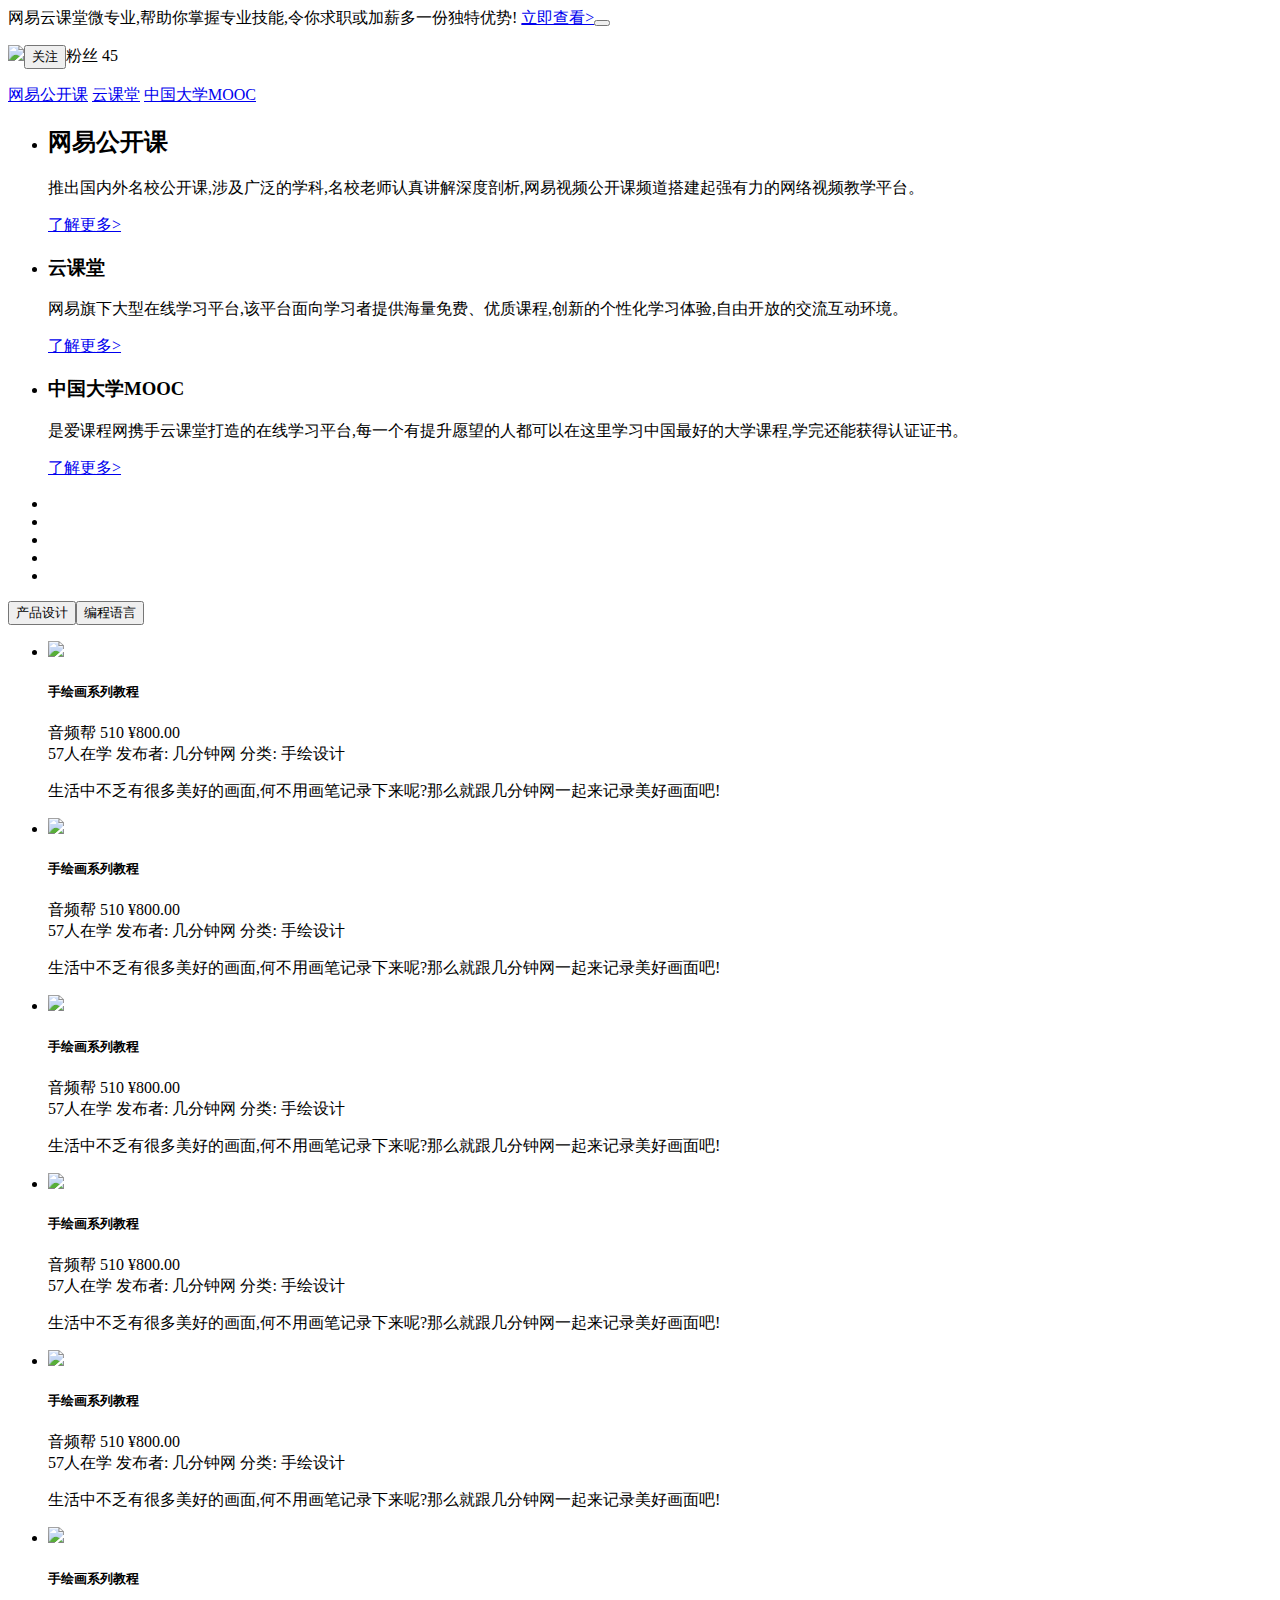
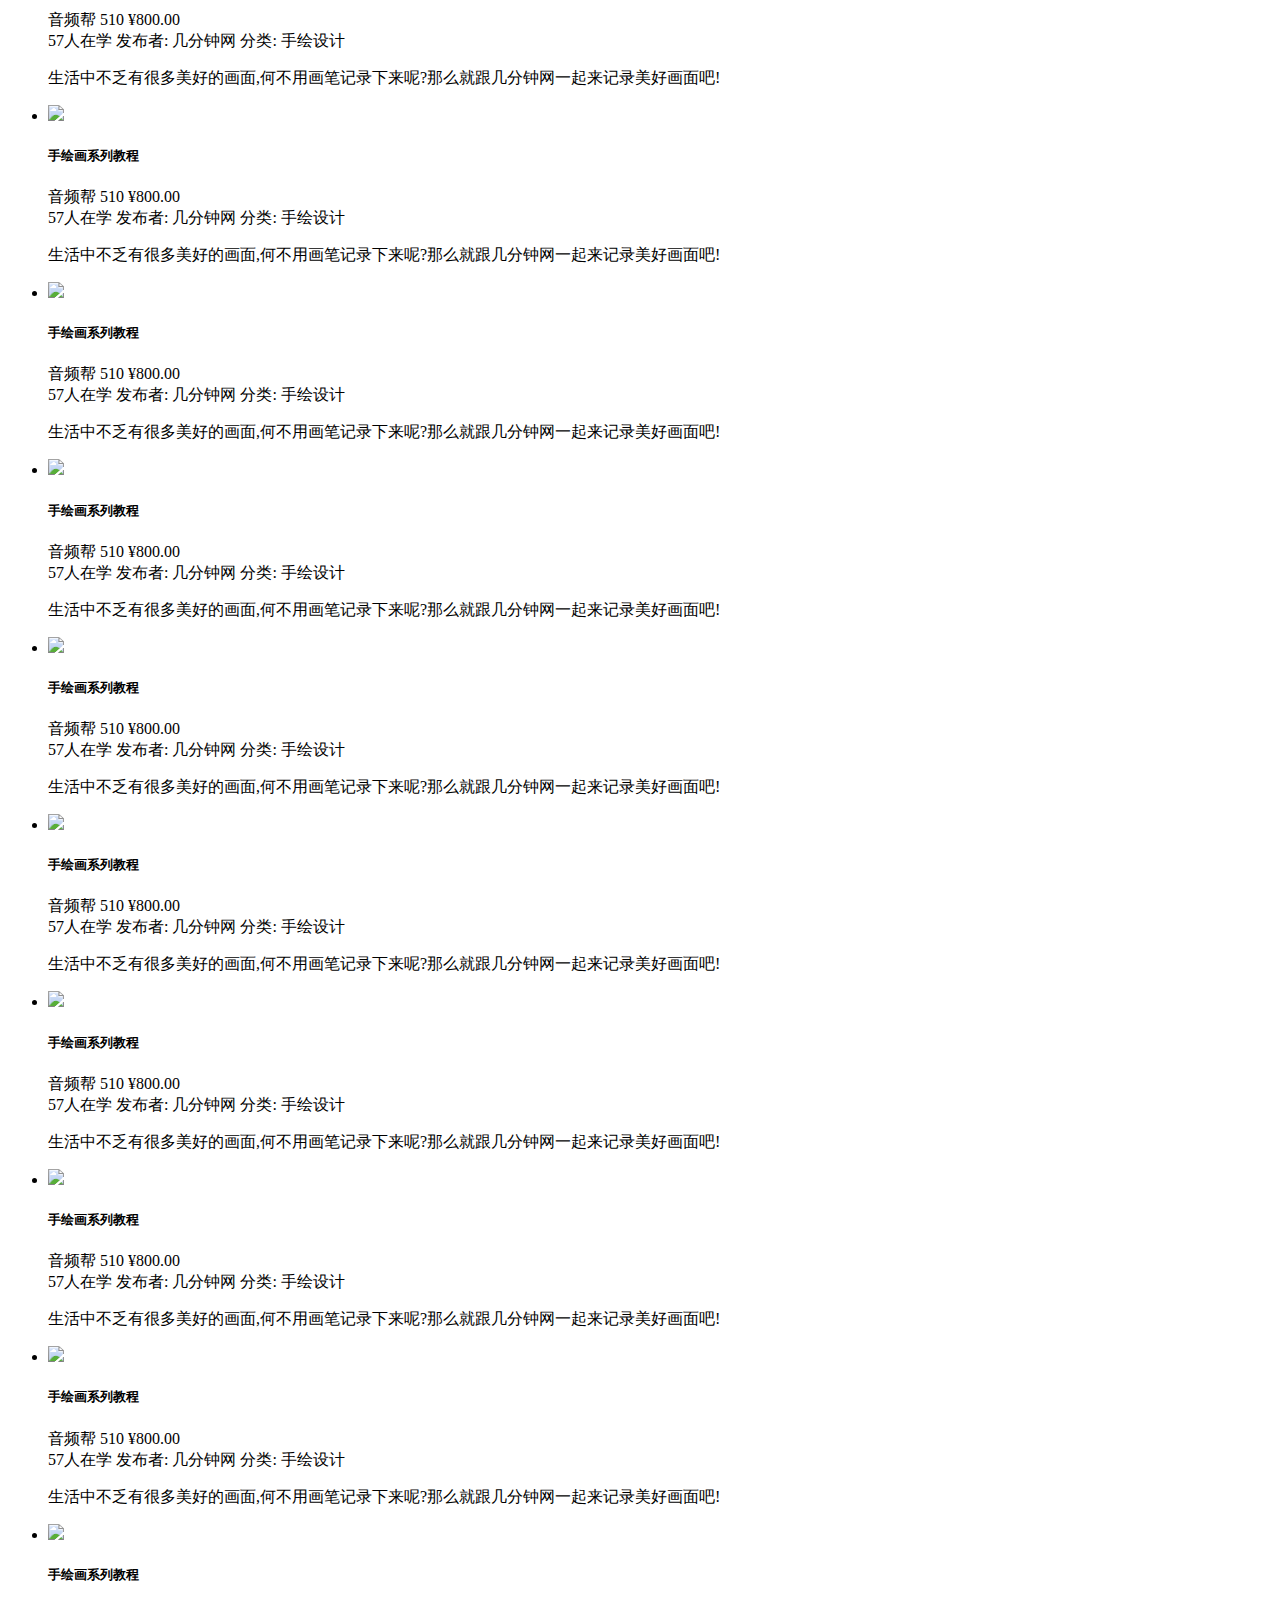
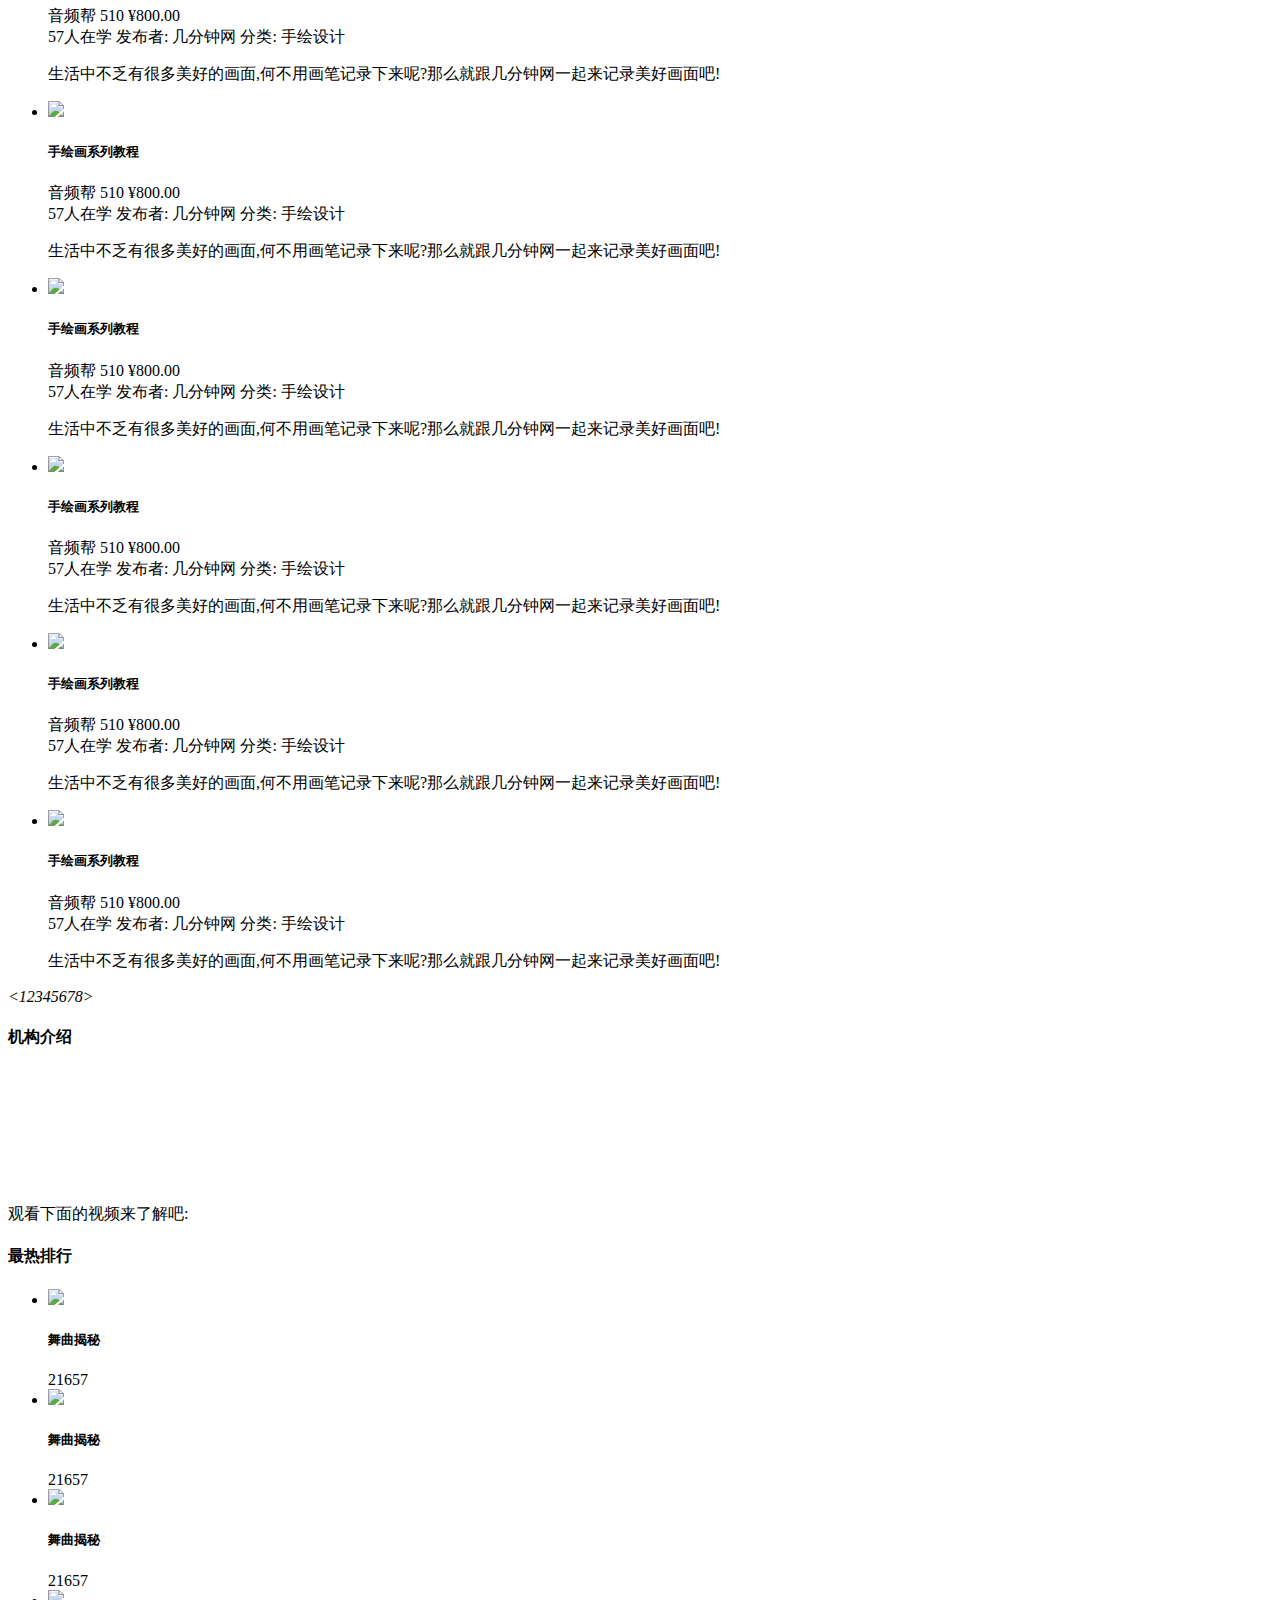
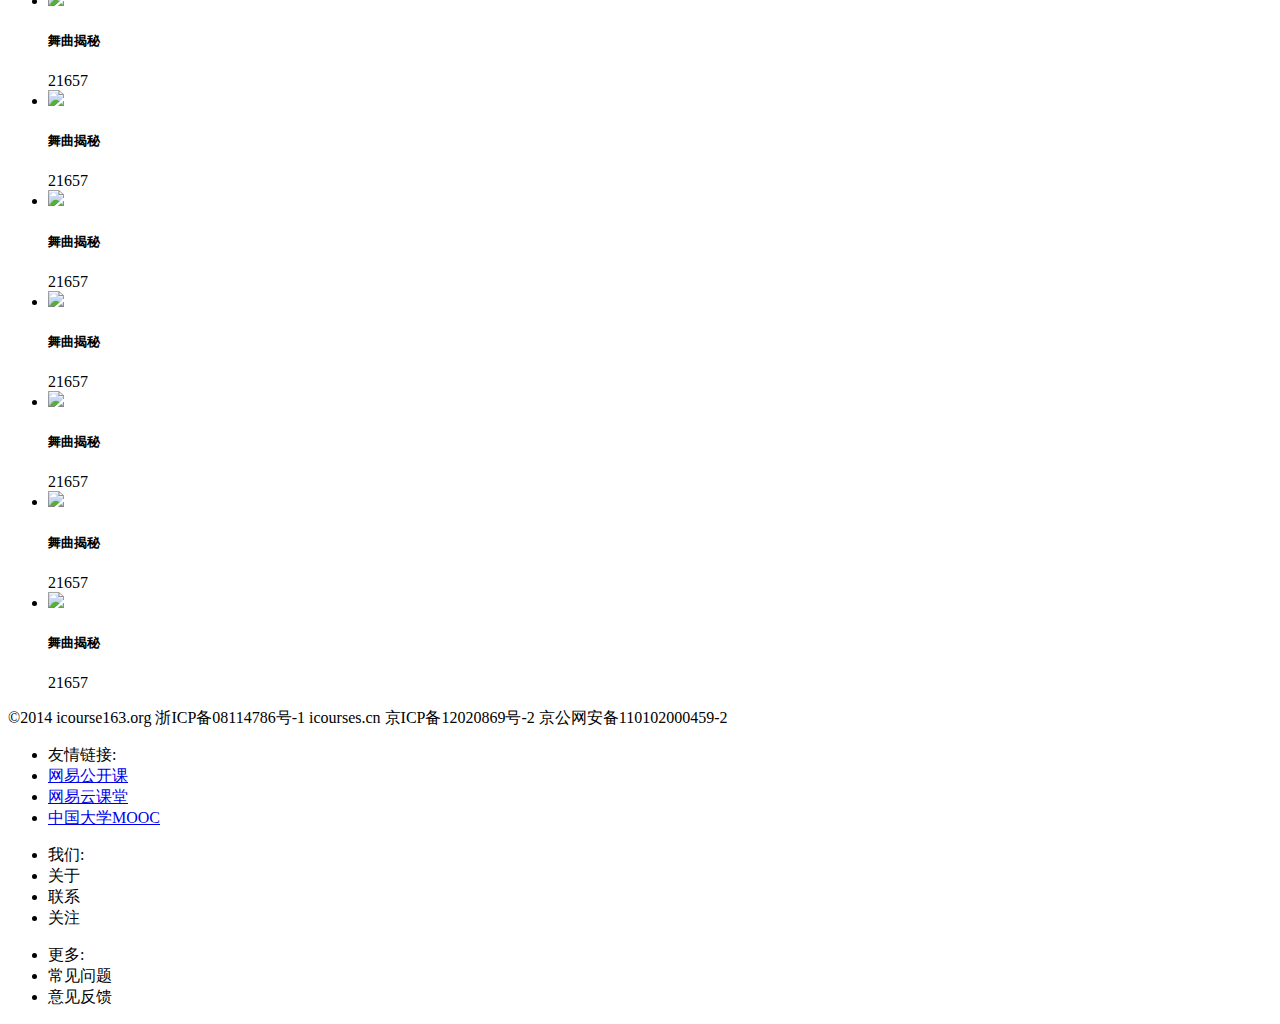
==== web/index.html @ dfd4136a "pscutPicture" ====
<!DOCTYPE html>
<html lang="en">
<head>
	<meta charset="UTF-8">
	<title>EDU 网易教育产品</title>
</head>
<body>
	<!-- 顶部通知栏 -->
	<div>网易云课堂微专业,帮助你掌握专业技能,令你求职或加薪多一份独特优势!&nbsp;<a href="http://study.163.com/smartSpec/intro.htm#/smartSpecIntro">立即查看&gt;</a><button></button></div>
	<!-- 顶部通知栏 -->

	<!-- 导航区 -->
	<div>
		<p><img src="#"><button>关注</button><span>粉丝 45</span></p>
		<p>
			<a href="http://open.163.com/">网易公开课</a>
			<a href="http://study.163.com/">云课堂</a>
			<a href="http://www.icourse163.org/">中国大学MOOC</a>
			<a></a>
		</p>
	</div>
	<!-- 导航区 -->

	<!-- 主内容区 -->
	<main>
	<!-- 固定的内容 -->
		<div>
		<!-- 轮播图 -->
			<div></div>
		<!-- 轮播图 -->

		<!-- 产品介绍 -->
			<ul>
				<li>
					<h2>网易公开课</h2>
					<p>推出国内外名校公开课,涉及广泛的学科,名校老师认真讲解深度剖析,网易视频公开课频道搭建起强有力的网络视频教学平台。</p>
					<a href="http://open.163.com/">了解更多&gt;</a>
				</li>
				<li>
					<h3>云课堂</h3>
					<p>网易旗下大型在线学习平台,该平台面向学习者提供海量免费、优质课程,创新的个性化学习体验,自由开放的交流互动环境。</p>
					<a href="http://study.163.com/">了解更多&gt;</a>
				</li>
				<li>
					<h3>中国大学MOOC</h3>
					<p>是爱课程网携手云课堂打造的在线学习平台,每一个有提升愿望的人都可以在这里学习中国最好的大学课程,学完还能获得认证证书。</p>
					<a href="http://www.icourse163.org/">了解更多&gt;</a>
				</li>
			</ul>
		<!-- 产品介绍 -->

		<!-- 工作环境 -->
			<ul>
				<li><img src=""></li>
				<li><img src=""></li>
				<li><img src=""></li>
				<li><img src=""></li>
				<li><img src=""></li>
			</ul>
		<!-- 工作环境 -->
		</div>
		<!-- 固定的内容 -->

		<!-- 变化的内容 -->
		<div>
			<div>
				<!-- tab按钮 -->
				<div><button>产品设计</button><button>编程语言</button></div>
				<!-- tab按钮 -->

				<!-- 课程列表 -->
				<ul>
					<li>
						<img src="#">
						<h5>手绘画系列教程</h5>
						<div>
							<span>音频帮</span>
							<span>510</span>
							<span>¥800.00</span>
						</div>
						<div>
							<span>57人在学</span>
							<span>发布者: 几分钟网</span>
							<span>分类: 手绘设计</span>
						</div>
						<p>生活中不乏有很多美好的画面,何不用画笔记录下来呢?那么就跟几分钟网一起来记录美好画面吧!</p>
					</li>
					<li>
						<img src="#">
						<h5>手绘画系列教程</h5>
						<div>
							<span>音频帮</span>
							<span>510</span>
							<span>¥800.00</span>
						</div>
						<div>
							<span>57人在学</span>
							<span>发布者: 几分钟网</span>
							<span>分类: 手绘设计</span>
						</div>
						<p>生活中不乏有很多美好的画面,何不用画笔记录下来呢?那么就跟几分钟网一起来记录美好画面吧!</p>
					</li>
					<li>
						<img src="#">
						<h5>手绘画系列教程</h5>
						<div>
							<span>音频帮</span>
							<span>510</span>
							<span>¥800.00</span>
						</div>
						<div>
							<span>57人在学</span>
							<span>发布者: 几分钟网</span>
							<span>分类: 手绘设计</span>
						</div>
						<p>生活中不乏有很多美好的画面,何不用画笔记录下来呢?那么就跟几分钟网一起来记录美好画面吧!</p>
					</li>
					<li>
						<img src="#">
						<h5>手绘画系列教程</h5>
						<div>
							<span>音频帮</span>
							<span>510</span>
							<span>¥800.00</span>
						</div>
						<div>
							<span>57人在学</span>
							<span>发布者: 几分钟网</span>
							<span>分类: 手绘设计</span>
						</div>
						<p>生活中不乏有很多美好的画面,何不用画笔记录下来呢?那么就跟几分钟网一起来记录美好画面吧!</p>
					</li>
					<li>
						<img src="#">
						<h5>手绘画系列教程</h5>
						<div>
							<span>音频帮</span>
							<span>510</span>
							<span>¥800.00</span>
						</div>
						<div>
							<span>57人在学</span>
							<span>发布者: 几分钟网</span>
							<span>分类: 手绘设计</span>
						</div>
						<p>生活中不乏有很多美好的画面,何不用画笔记录下来呢?那么就跟几分钟网一起来记录美好画面吧!</p>
					</li>
					<li>
						<img src="#">
						<h5>手绘画系列教程</h5>
						<div>
							<span>音频帮</span>
							<span>510</span>
							<span>¥800.00</span>
						</div>
						<div>
							<span>57人在学</span>
							<span>发布者: 几分钟网</span>
							<span>分类: 手绘设计</span>
						</div>
						<p>生活中不乏有很多美好的画面,何不用画笔记录下来呢?那么就跟几分钟网一起来记录美好画面吧!</p>
					</li>
					<li>
						<img src="#">
						<h5>手绘画系列教程</h5>
						<div>
							<span>音频帮</span>
							<span>510</span>
							<span>¥800.00</span>
						</div>
						<div>
							<span>57人在学</span>
							<span>发布者: 几分钟网</span>
							<span>分类: 手绘设计</span>
						</div>
						<p>生活中不乏有很多美好的画面,何不用画笔记录下来呢?那么就跟几分钟网一起来记录美好画面吧!</p>
					</li>
					<li>
						<img src="#">
						<h5>手绘画系列教程</h5>
						<div>
							<span>音频帮</span>
							<span>510</span>
							<span>¥800.00</span>
						</div>
						<div>
							<span>57人在学</span>
							<span>发布者: 几分钟网</span>
							<span>分类: 手绘设计</span>
						</div>
						<p>生活中不乏有很多美好的画面,何不用画笔记录下来呢?那么就跟几分钟网一起来记录美好画面吧!</p>
					</li>
					<li>
						<img src="#">
						<h5>手绘画系列教程</h5>
						<div>
							<span>音频帮</span>
							<span>510</span>
							<span>¥800.00</span>
						</div>
						<div>
							<span>57人在学</span>
							<span>发布者: 几分钟网</span>
							<span>分类: 手绘设计</span>
						</div>
						<p>生活中不乏有很多美好的画面,何不用画笔记录下来呢?那么就跟几分钟网一起来记录美好画面吧!</p>
					</li>
					<li>
						<img src="#">
						<h5>手绘画系列教程</h5>
						<div>
							<span>音频帮</span>
							<span>510</span>
							<span>¥800.00</span>
						</div>
						<div>
							<span>57人在学</span>
							<span>发布者: 几分钟网</span>
							<span>分类: 手绘设计</span>
						</div>
						<p>生活中不乏有很多美好的画面,何不用画笔记录下来呢?那么就跟几分钟网一起来记录美好画面吧!</p>
					</li>
					<li>
						<img src="#">
						<h5>手绘画系列教程</h5>
						<div>
							<span>音频帮</span>
							<span>510</span>
							<span>¥800.00</span>
						</div>
						<div>
							<span>57人在学</span>
							<span>发布者: 几分钟网</span>
							<span>分类: 手绘设计</span>
						</div>
						<p>生活中不乏有很多美好的画面,何不用画笔记录下来呢?那么就跟几分钟网一起来记录美好画面吧!</p>
					</li>
					<li>
						<img src="#">
						<h5>手绘画系列教程</h5>
						<div>
							<span>音频帮</span>
							<span>510</span>
							<span>¥800.00</span>
						</div>
						<div>
							<span>57人在学</span>
							<span>发布者: 几分钟网</span>
							<span>分类: 手绘设计</span>
						</div>
						<p>生活中不乏有很多美好的画面,何不用画笔记录下来呢?那么就跟几分钟网一起来记录美好画面吧!</p>
					</li>
					<li>
						<img src="#">
						<h5>手绘画系列教程</h5>
						<div>
							<span>音频帮</span>
							<span>510</span>
							<span>¥800.00</span>
						</div>
						<div>
							<span>57人在学</span>
							<span>发布者: 几分钟网</span>
							<span>分类: 手绘设计</span>
						</div>
						<p>生活中不乏有很多美好的画面,何不用画笔记录下来呢?那么就跟几分钟网一起来记录美好画面吧!</p>
					</li>
					<li>
						<img src="#">
						<h5>手绘画系列教程</h5>
						<div>
							<span>音频帮</span>
							<span>510</span>
							<span>¥800.00</span>
						</div>
						<div>
							<span>57人在学</span>
							<span>发布者: 几分钟网</span>
							<span>分类: 手绘设计</span>
						</div>
						<p>生活中不乏有很多美好的画面,何不用画笔记录下来呢?那么就跟几分钟网一起来记录美好画面吧!</p>
					</li>
					<li>
						<img src="#">
						<h5>手绘画系列教程</h5>
						<div>
							<span>音频帮</span>
							<span>510</span>
							<span>¥800.00</span>
						</div>
						<div>
							<span>57人在学</span>
							<span>发布者: 几分钟网</span>
							<span>分类: 手绘设计</span>
						</div>
						<p>生活中不乏有很多美好的画面,何不用画笔记录下来呢?那么就跟几分钟网一起来记录美好画面吧!</p>
					</li>
					<li>
						<img src="#">
						<h5>手绘画系列教程</h5>
						<div>
							<span>音频帮</span>
							<span>510</span>
							<span>¥800.00</span>
						</div>
						<div>
							<span>57人在学</span>
							<span>发布者: 几分钟网</span>
							<span>分类: 手绘设计</span>
						</div>
						<p>生活中不乏有很多美好的画面,何不用画笔记录下来呢?那么就跟几分钟网一起来记录美好画面吧!</p>
					</li>
					<li>
						<img src="#">
						<h5>手绘画系列教程</h5>
						<div>
							<span>音频帮</span>
							<span>510</span>
							<span>¥800.00</span>
						</div>
						<div>
							<span>57人在学</span>
							<span>发布者: 几分钟网</span>
							<span>分类: 手绘设计</span>
						</div>
						<p>生活中不乏有很多美好的画面,何不用画笔记录下来呢?那么就跟几分钟网一起来记录美好画面吧!</p>
					</li>
					<li>
						<img src="#">
						<h5>手绘画系列教程</h5>
						<div>
							<span>音频帮</span>
							<span>510</span>
							<span>¥800.00</span>
						</div>
						<div>
							<span>57人在学</span>
							<span>发布者: 几分钟网</span>
							<span>分类: 手绘设计</span>
						</div>
						<p>生活中不乏有很多美好的画面,何不用画笔记录下来呢?那么就跟几分钟网一起来记录美好画面吧!</p>
					</li>
					<li>
						<img src="#">
						<h5>手绘画系列教程</h5>
						<div>
							<span>音频帮</span>
							<span>510</span>
							<span>¥800.00</span>
						</div>
						<div>
							<span>57人在学</span>
							<span>发布者: 几分钟网</span>
							<span>分类: 手绘设计</span>
						</div>
						<p>生活中不乏有很多美好的画面,何不用画笔记录下来呢?那么就跟几分钟网一起来记录美好画面吧!</p>
					</li>
					<li>
						<img src="#">
						<h5>手绘画系列教程</h5>
						<div>
							<span>音频帮</span>
							<span>510</span>
							<span>¥800.00</span>
						</div>
						<div>
							<span>57人在学</span>
							<span>发布者: 几分钟网</span>
							<span>分类: 手绘设计</span>
						</div>
						<p>生活中不乏有很多美好的画面,何不用画笔记录下来呢?那么就跟几分钟网一起来记录美好画面吧!</p>
					</li>
				</ul>
				<!-- 课程列表 -->

				<!-- 翻页器 -->
				<div><i>&lt;</i><i>1</i><i>2</i><i>3</i><i>4</i><i>5</i><i>6</i><i>7</i><i>8</i><i>&gt;</i></div>
				<!-- 翻页器 -->
			</div>
			<div>
			    <!-- 机构介绍 -->
				<h4>机构介绍</h4>
				<p>观看下面的视频来了解吧:<video></video></p>
				<!-- 机构介绍 -->

				<!-- 最热排行 -->
				<h4>最热排行</h4>
				<ul>
					<li>
						<img src="#">
						<div>
							<h5>舞曲揭秘</h5>
						    <span>21657</span>
						</div>
					</li>
					<li>
						<img src="#">
						<div>
							<h5>舞曲揭秘</h5>
						    <span>21657</span>
						</div>
					</li>
					<li>
						<img src="#">
						<div>
							<h5>舞曲揭秘</h5>
						    <span>21657</span>
						</div>
					</li>
					<li>
						<img src="#">
						<div>
							<h5>舞曲揭秘</h5>
						    <span>21657</span>
						</div>
					</li>
					<li>
						<img src="#">
						<div>
							<h5>舞曲揭秘</h5>
						    <span>21657</span>
						</div>
					</li>
					<li>
						<img src="#">
						<div>
							<h5>舞曲揭秘</h5>
						    <span>21657</span>
						</div>
					</li>
					<li>
						<img src="#">
						<div>
							<h5>舞曲揭秘</h5>
						    <span>21657</span>
						</div>
					</li>
					<li>
						<img src="#">
						<div>
							<h5>舞曲揭秘</h5>
						    <span>21657</span>
						</div>
					</li>
					<li>
						<img src="#">
						<div>
							<h5>舞曲揭秘</h5>
						    <span>21657</span>
						</div>
					</li>
					<li>
						<img src="#">
						<div>
							<h5>舞曲揭秘</h5>
						    <span>21657</span>
						</div>
					</li>
				</ul>
				<!-- 最热排行 -->
			</div>
		</div>
		<!-- 变化的内容 -->
	</main>
	<!-- 主内容区 -->

	<!-- 页脚 -->
	<div>
		<div>
			<span>&copy;2014 icourse163.org 浙ICP备08114786号-1</span>
			<span>icourses.cn 京ICP备12020869号-2 京公网安备110102000459-2</span>
		</div>
		<ul>
			<li>友情链接:</li>
			<li><a href="http://open.163.com/">网易公开课</a></li>
			<li><a href="http://study.163.com/">网易云课堂</a></li>
			<li><a href="http://www.icourse163.org">中国大学MOOC</a></li>
		</ul>
		<ul>
			<li>我们:</li>
			<li>关于</li>
			<li>联系</li>
			<li>关注</li>
		</ul>
		<ul>
			<li>更多:</li>
			<li>常见问题</li>
			<li>意见反馈</li>
		</ul>
	</div>
	<!-- 页脚 -->
</body>
</html>
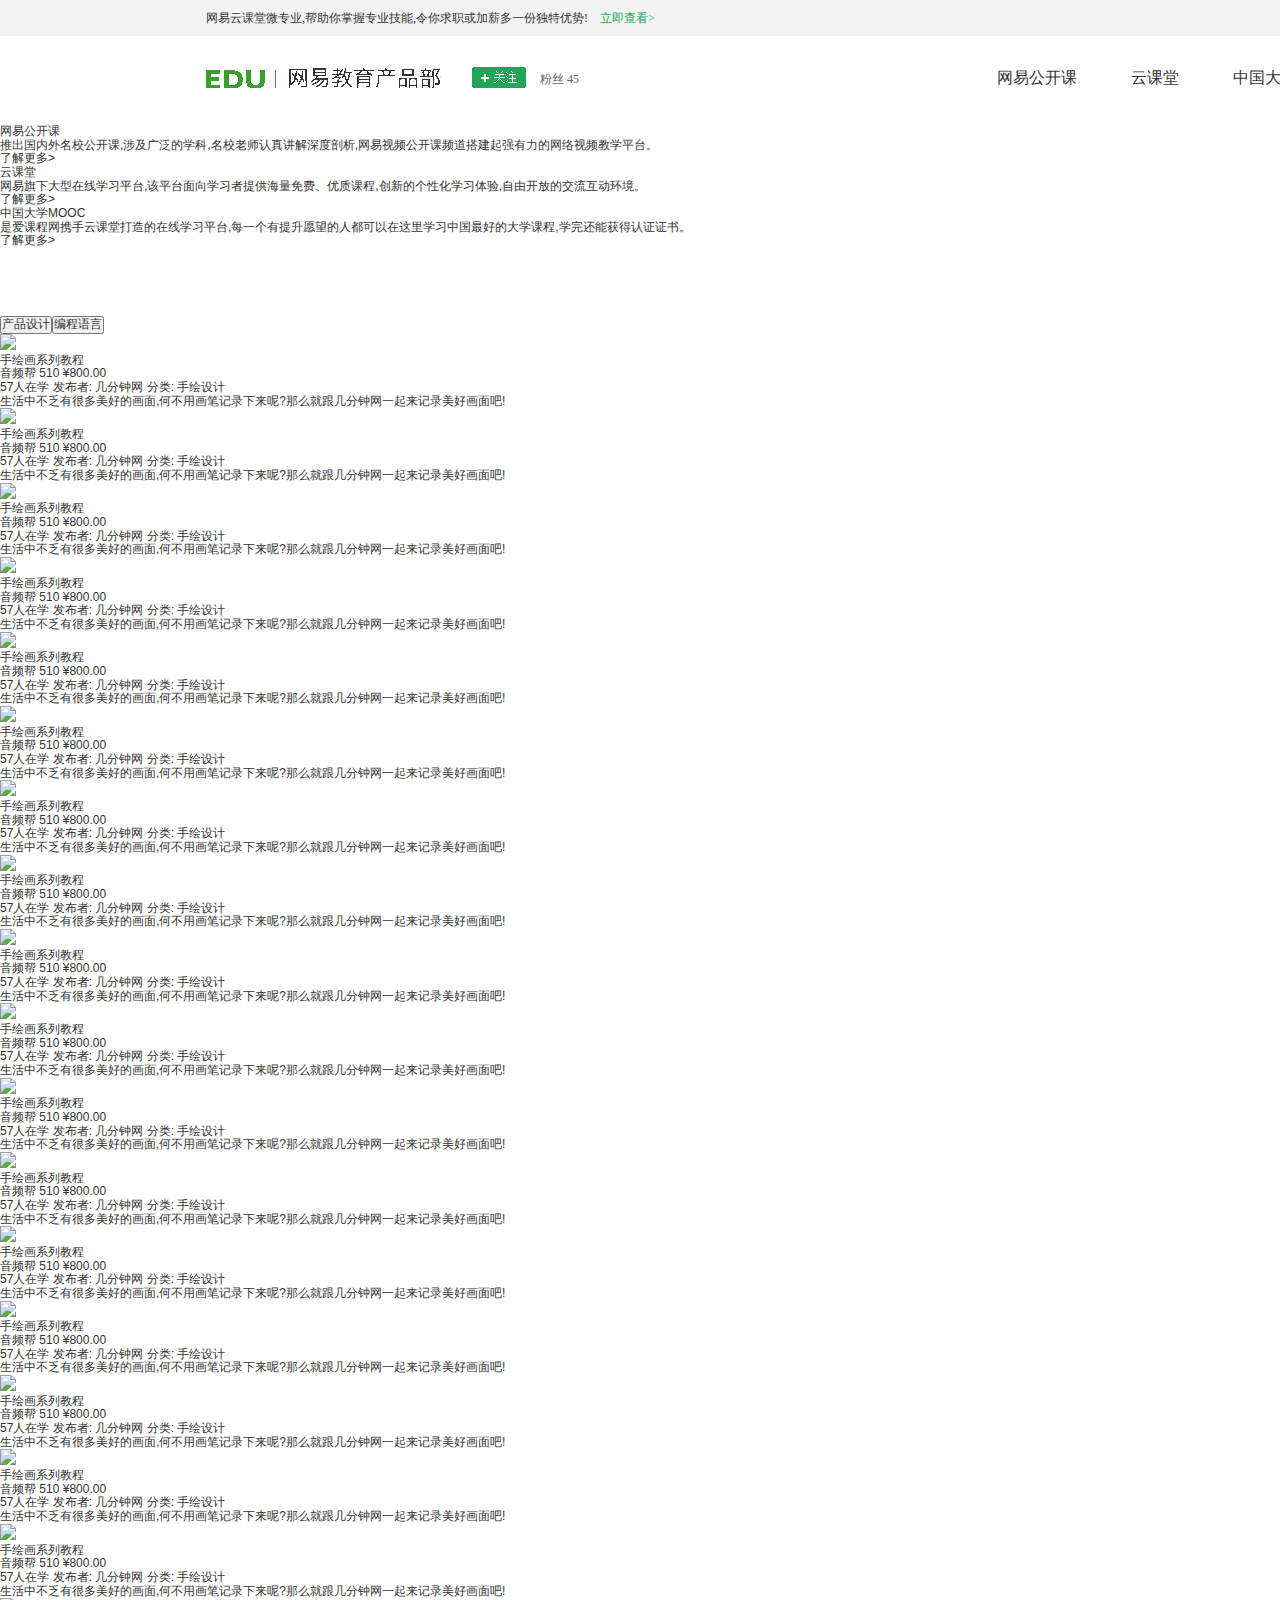
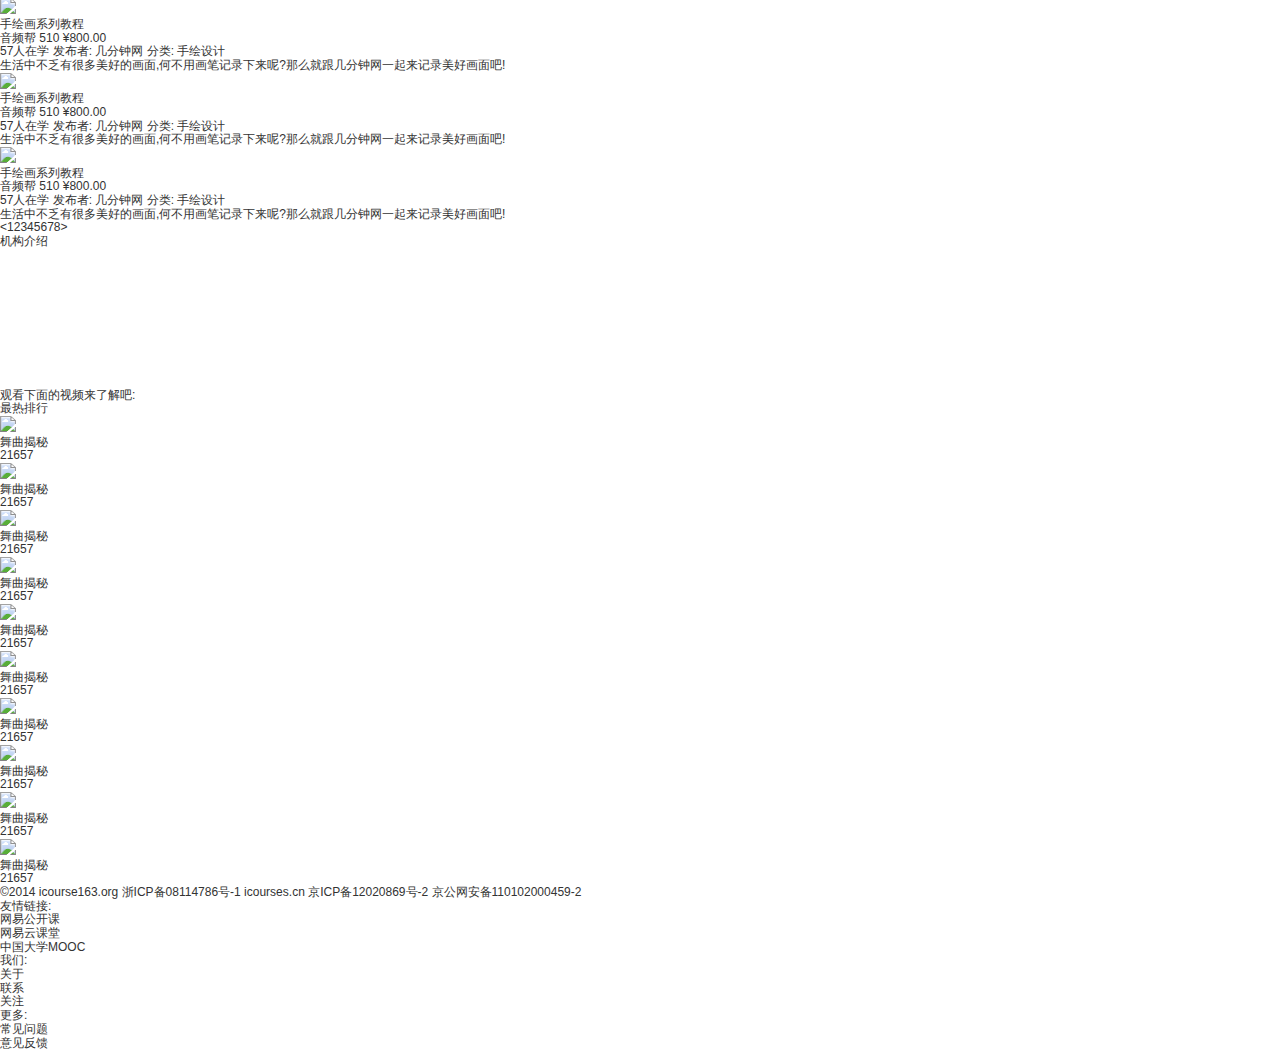
==== commit 4ce99517: "makecss01" ====
--- a/web/index.html
+++ b/web/index.html
@@ -2,22 +2,21 @@
 <html lang="en">
 <head>
 	<meta charset="UTF-8">
+	<meta http-equiv="X-UA-Compatible" content="IE=8,chrome=1">
 	<title>EDU 网易教育产品</title>
+	<link rel="stylesheet" type="text/css" href="src/css/reset.css">
+	<link rel="stylesheet" type="text/css" href="src/css/base.css">
 </head>
 <body>
 	<!-- 顶部通知栏 -->
-	<div>网易云课堂微专业,帮助你掌握专业技能,令你求职或加薪多一份独特优势!&nbsp;<a href="http://study.163.com/smartSpec/intro.htm#/smartSpecIntro">立即查看&gt;</a><button></button></div>
+	<div class="top-notify">
+	<p><span>网易云课堂微专业,帮助你掌握专业技能,令你求职或加薪多一份独特优势!</span><a href="http://study.163.com/smartSpec/intro.htm#/smartSpecIntro">立即查看&gt;</a><i></i></p>
+	</div>
 	<!-- 顶部通知栏 -->
 
 	<!-- 导航区 -->
-	<div>
-		<p><img src="#"><button>关注</button><span>粉丝 45</span></p>
-		<p>
-			<a href="http://open.163.com/">网易公开课</a>
-			<a href="http://study.163.com/">云课堂</a>
-			<a href="http://www.icourse163.org/">中国大学MOOC</a>
-			<a></a>
-		</p>
+	<div class="nav">
+		<p><i></i><button></button></p><p><span>粉丝 45</span><a href="http://open.163.com/">网易公开课</a><a href="http://study.163.com/">云课堂</a><a href="http://www.icourse163.org/">中国大学MOOC</a></p><a class="search"></a>
 	</div>
 	<!-- 导航区 -->
 
--- a/web/src/css/base.css
+++ b/web/src/css/base.css
@@ -0,0 +1,22 @@
+/*宽屏布局*/
+body{width: 1616px;}
+/*顶部通知栏*/
+.top-notify{height: 36px;background: #f3f3f3;}
+.top-notify p{padding: 7px 0;font: 12px/22px "微软雅黑";}
+.top-notify span{margin-left: 206px;color: #333;}
+.top-notify a{margin-left: 12px;color: #21a557;}
+.top-notify i{display:inline-block;width:64px;height:12px;margin-left: 668px;background: url(../../res/images/sprite.png) no-repeat -160px -102px;}
+/*导航区*/
+.nav{height: 81px;padding: 1px 0 7px 0;font: 16px/21px "微软雅黑";color: #666;}
+.nav p{display:inline-block;margin: 30px 0;height: 21px;vertical-align: middle;}
+.nav i{display: inline-block;width: 235px;height: 21px;margin-left: 206px;background: url(../../res/images/sprite.png) no-repeat 0 0;}
+.nav button{display:inline-block;width: 54px;height: 21px;border:none;margin-left: 31px;background: url(../../res/images/sprite.png) no-repeat 0 -102px;}
+.nav span{margin-left: 14px;font: 12px/21px "宋体";}
+.nav a[href*="open"]{margin-left: 418px;}
+.nav a[href*="study"]{margin-left: 54px;}
+.nav a[href*="icourse"]{margin-left: 54px;}
+.nav .search{display: inline-block;width:18px;height:19px;margin-left: 30px;background: url(../../res/images/sprite.png) no-repeat -273px 0;vertical-align: middle;}
+/*hover状态*/
+.nav a:hover{color: #28b856;}
+.nav .search:hover{background: url(../../res/images/sprite.png) no-repeat -273px -102px;}
+/*轮播图*/
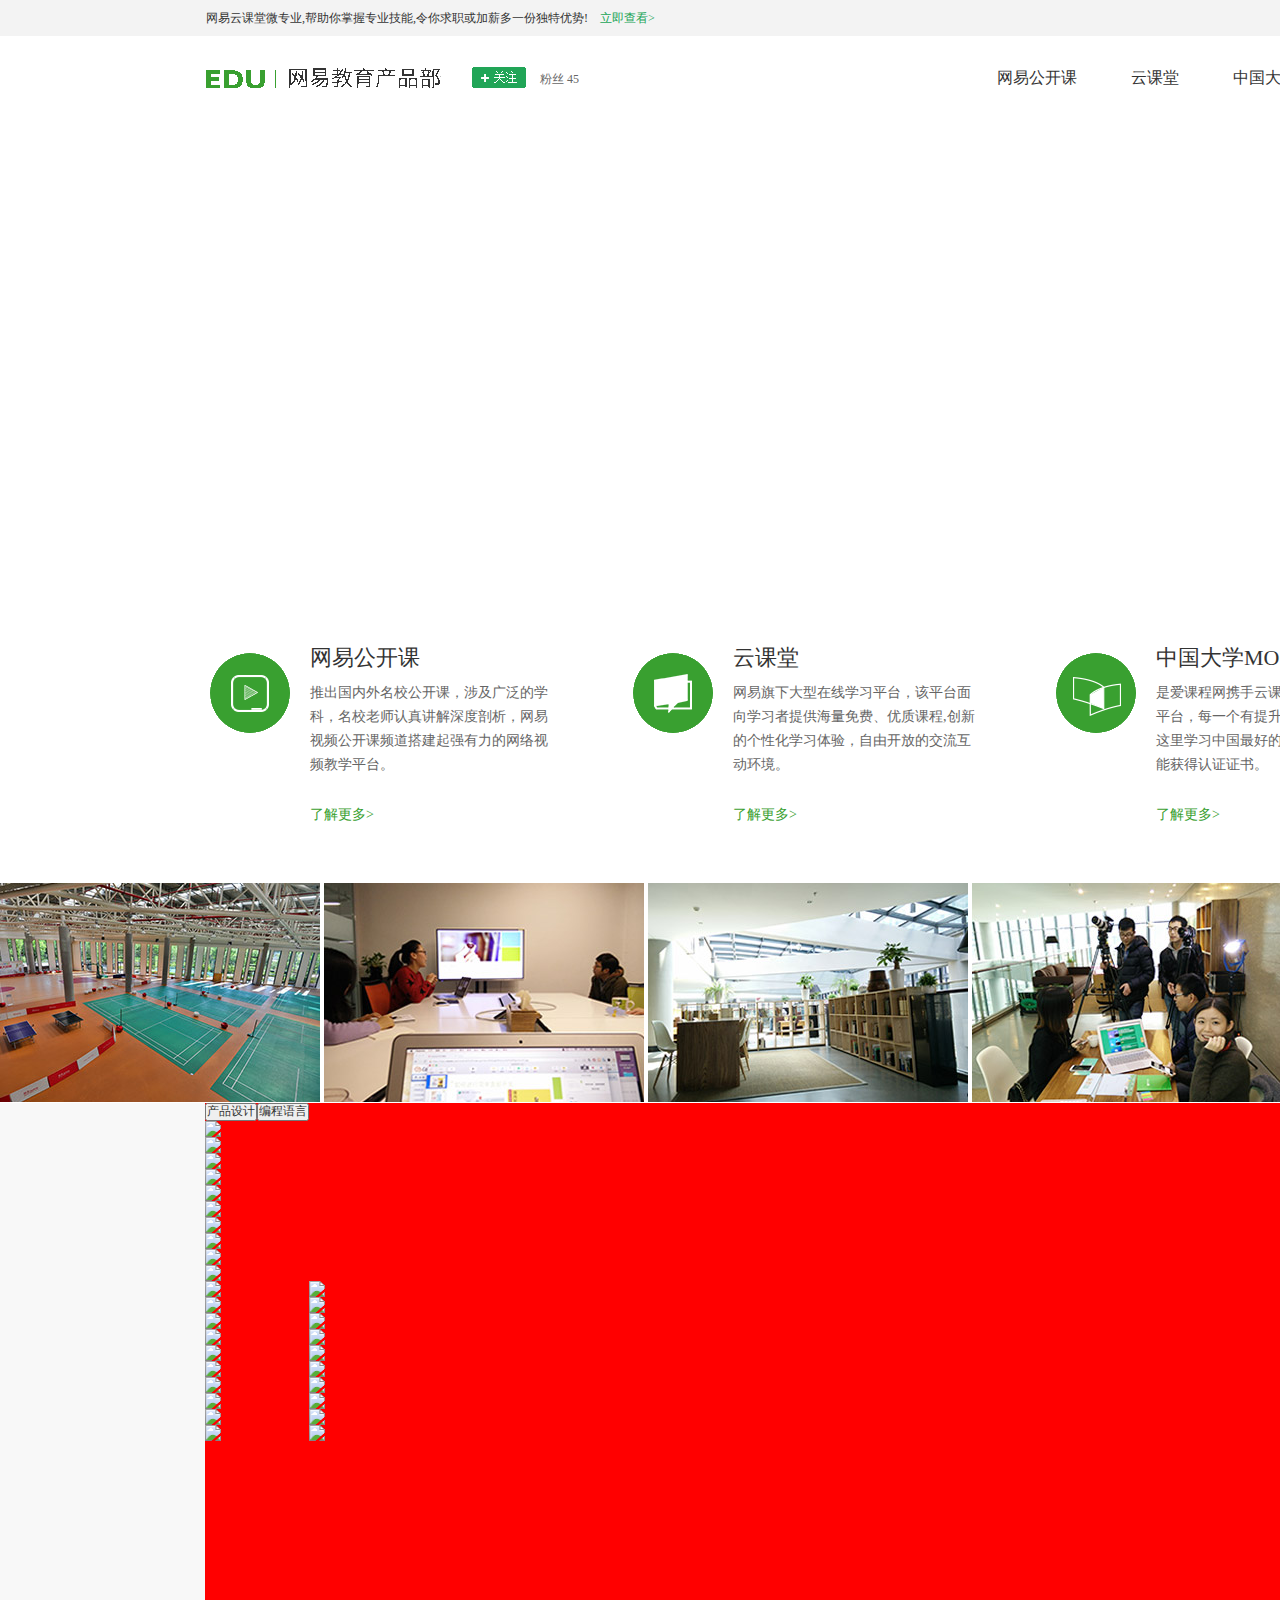
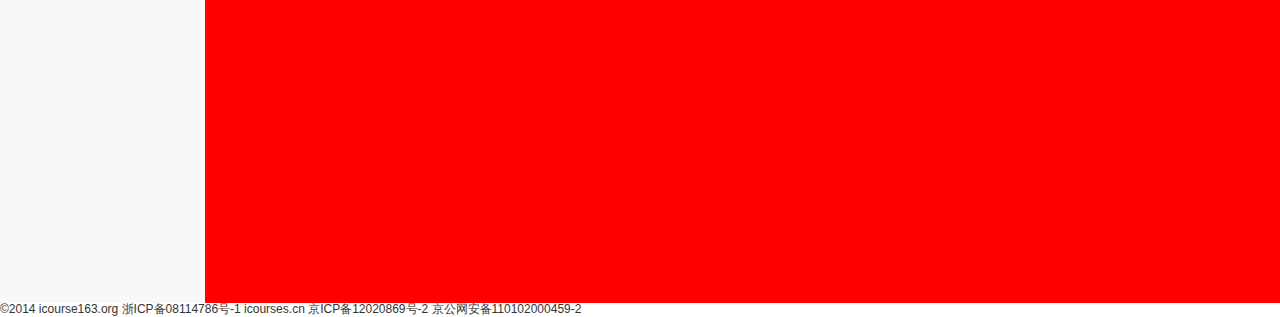
==== commit aeeb549e: "makecss02" ====
--- a/web/index.html
+++ b/web/index.html
@@ -23,441 +23,452 @@
 	<!-- 主内容区 -->
 	<main>
 	<!-- 固定的内容 -->
-		<div>
+		<div class="fixed">
 		<!-- 轮播图 -->
-			<div></div>
+			<div class="banner"></div>
 		<!-- 轮播图 -->
 
 		<!-- 产品介绍 -->
-			<ul>
+			<ul class="product">
 				<li>
-					<h2>网易公开课</h2>
-					<p>推出国内外名校公开课,涉及广泛的学科,名校老师认真讲解深度剖析,网易视频公开课频道搭建起强有力的网络视频教学平台。</p>
+					<i class="open-logo"></i>
+					<div>
+					<h3>网易公开课</h3>
+					<p>推出国内外名校公开课，涉及广泛的学科，名校老师认真讲解深度剖析，网易视频公开课频道搭建起强有力的网络视频教学平台。</p>
 					<a href="http://open.163.com/">了解更多&gt;</a>
+					</div>
 				</li>
 				<li>
+					<i class="study-logo"></i>
+					<div>
 					<h3>云课堂</h3>
-					<p>网易旗下大型在线学习平台,该平台面向学习者提供海量免费、优质课程,创新的个性化学习体验,自由开放的交流互动环境。</p>
+					<p>网易旗下大型在线学习平台，该平台面向学习者提供海量免费、优质课程,创新的个性化学习体验，自由开放的交流互动环境。</p>
 					<a href="http://study.163.com/">了解更多&gt;</a>
+					</div>
 				</li>
 				<li>
+					<i class="mooc-logo"></i>
+					<div>
 					<h3>中国大学MOOC</h3>
-					<p>是爱课程网携手云课堂打造的在线学习平台,每一个有提升愿望的人都可以在这里学习中国最好的大学课程,学完还能获得认证证书。</p>
+					<p>是爱课程网携手云课堂打造的在线学习平台，每一个有提升愿望的人都可以在这里学习中国最好的大学课程，学完还能获得认证证书。</p>
 					<a href="http://www.icourse163.org/">了解更多&gt;</a>
+					</div>
 				</li>
 			</ul>
 		<!-- 产品介绍 -->
 
 		<!-- 工作环境 -->
-			<ul>
-				<li><img src=""></li>
-				<li><img src=""></li>
-				<li><img src=""></li>
-				<li><img src=""></li>
-				<li><img src=""></li>
+			<ul class="work">
+				<li><img src="res/images/work01.jpg"></li>
+				<li><img src="res/images/work02.jpg"></li>
+				<li><img src="res/images/work03.jpg"></li>
+				<li><img src="res/images/work04.jpg"></li>
+				<li><img src="res/images/work05.jpg"></li>
 			</ul>
 		<!-- 工作环境 -->
 		</div>
 		<!-- 固定的内容 -->
 
 		<!-- 变化的内容 -->
-		<div>
-			<div>
-				<!-- tab按钮 -->
-				<div><button>产品设计</button><button>编程语言</button></div>
-				<!-- tab按钮 -->
-
-				<!-- 课程列表 -->
-				<ul>
-					<li>
-						<img src="#">
-						<h5>手绘画系列教程</h5>
-						<div>
-							<span>音频帮</span>
-							<span>510</span>
-							<span>¥800.00</span>
-						</div>
-						<div>
-							<span>57人在学</span>
-							<span>发布者: 几分钟网</span>
-							<span>分类: 手绘设计</span>
-						</div>
-						<p>生活中不乏有很多美好的画面,何不用画笔记录下来呢?那么就跟几分钟网一起来记录美好画面吧!</p>
-					</li>
-					<li>
-						<img src="#">
-						<h5>手绘画系列教程</h5>
-						<div>
-							<span>音频帮</span>
-							<span>510</span>
-							<span>¥800.00</span>
-						</div>
-						<div>
-							<span>57人在学</span>
-							<span>发布者: 几分钟网</span>
-							<span>分类: 手绘设计</span>
-						</div>
-						<p>生活中不乏有很多美好的画面,何不用画笔记录下来呢?那么就跟几分钟网一起来记录美好画面吧!</p>
-					</li>
-					<li>
-						<img src="#">
-						<h5>手绘画系列教程</h5>
-						<div>
-							<span>音频帮</span>
-							<span>510</span>
-							<span>¥800.00</span>
-						</div>
-						<div>
-							<span>57人在学</span>
-							<span>发布者: 几分钟网</span>
-							<span>分类: 手绘设计</span>
-						</div>
-						<p>生活中不乏有很多美好的画面,何不用画笔记录下来呢?那么就跟几分钟网一起来记录美好画面吧!</p>
-					</li>
-					<li>
-						<img src="#">
-						<h5>手绘画系列教程</h5>
-						<div>
-							<span>音频帮</span>
-							<span>510</span>
-							<span>¥800.00</span>
-						</div>
-						<div>
-							<span>57人在学</span>
-							<span>发布者: 几分钟网</span>
-							<span>分类: 手绘设计</span>
-						</div>
-						<p>生活中不乏有很多美好的画面,何不用画笔记录下来呢?那么就跟几分钟网一起来记录美好画面吧!</p>
-					</li>
-					<li>
-						<img src="#">
-						<h5>手绘画系列教程</h5>
-						<div>
-							<span>音频帮</span>
-							<span>510</span>
-							<span>¥800.00</span>
-						</div>
-						<div>
-							<span>57人在学</span>
-							<span>发布者: 几分钟网</span>
-							<span>分类: 手绘设计</span>
-						</div>
-						<p>生活中不乏有很多美好的画面,何不用画笔记录下来呢?那么就跟几分钟网一起来记录美好画面吧!</p>
-					</li>
-					<li>
-						<img src="#">
-						<h5>手绘画系列教程</h5>
-						<div>
-							<span>音频帮</span>
-							<span>510</span>
-							<span>¥800.00</span>
-						</div>
-						<div>
-							<span>57人在学</span>
-							<span>发布者: 几分钟网</span>
-							<span>分类: 手绘设计</span>
-						</div>
-						<p>生活中不乏有很多美好的画面,何不用画笔记录下来呢?那么就跟几分钟网一起来记录美好画面吧!</p>
-					</li>
-					<li>
-						<img src="#">
-						<h5>手绘画系列教程</h5>
-						<div>
-							<span>音频帮</span>
-							<span>510</span>
-							<span>¥800.00</span>
-						</div>
-						<div>
-							<span>57人在学</span>
-							<span>发布者: 几分钟网</span>
-							<span>分类: 手绘设计</span>
-						</div>
-						<p>生活中不乏有很多美好的画面,何不用画笔记录下来呢?那么就跟几分钟网一起来记录美好画面吧!</p>
-					</li>
-					<li>
-						<img src="#">
-						<h5>手绘画系列教程</h5>
-						<div>
-							<span>音频帮</span>
-							<span>510</span>
-							<span>¥800.00</span>
-						</div>
-						<div>
-							<span>57人在学</span>
-							<span>发布者: 几分钟网</span>
-							<span>分类: 手绘设计</span>
-						</div>
-						<p>生活中不乏有很多美好的画面,何不用画笔记录下来呢?那么就跟几分钟网一起来记录美好画面吧!</p>
-					</li>
-					<li>
-						<img src="#">
-						<h5>手绘画系列教程</h5>
-						<div>
-							<span>音频帮</span>
-							<span>510</span>
-							<span>¥800.00</span>
-						</div>
-						<div>
-							<span>57人在学</span>
-							<span>发布者: 几分钟网</span>
-							<span>分类: 手绘设计</span>
-						</div>
-						<p>生活中不乏有很多美好的画面,何不用画笔记录下来呢?那么就跟几分钟网一起来记录美好画面吧!</p>
-					</li>
-					<li>
-						<img src="#">
-						<h5>手绘画系列教程</h5>
-						<div>
-							<span>音频帮</span>
-							<span>510</span>
-							<span>¥800.00</span>
-						</div>
-						<div>
-							<span>57人在学</span>
-							<span>发布者: 几分钟网</span>
-							<span>分类: 手绘设计</span>
-						</div>
-						<p>生活中不乏有很多美好的画面,何不用画笔记录下来呢?那么就跟几分钟网一起来记录美好画面吧!</p>
-					</li>
-					<li>
-						<img src="#">
-						<h5>手绘画系列教程</h5>
-						<div>
-							<span>音频帮</span>
-							<span>510</span>
-							<span>¥800.00</span>
-						</div>
-						<div>
-							<span>57人在学</span>
-							<span>发布者: 几分钟网</span>
-							<span>分类: 手绘设计</span>
-						</div>
-						<p>生活中不乏有很多美好的画面,何不用画笔记录下来呢?那么就跟几分钟网一起来记录美好画面吧!</p>
-					</li>
-					<li>
-						<img src="#">
-						<h5>手绘画系列教程</h5>
-						<div>
-							<span>音频帮</span>
-							<span>510</span>
-							<span>¥800.00</span>
-						</div>
-						<div>
-							<span>57人在学</span>
-							<span>发布者: 几分钟网</span>
-							<span>分类: 手绘设计</span>
-						</div>
-						<p>生活中不乏有很多美好的画面,何不用画笔记录下来呢?那么就跟几分钟网一起来记录美好画面吧!</p>
-					</li>
-					<li>
-						<img src="#">
-						<h5>手绘画系列教程</h5>
-						<div>
-							<span>音频帮</span>
-							<span>510</span>
-							<span>¥800.00</span>
-						</div>
-						<div>
-							<span>57人在学</span>
-							<span>发布者: 几分钟网</span>
-							<span>分类: 手绘设计</span>
-						</div>
-						<p>生活中不乏有很多美好的画面,何不用画笔记录下来呢?那么就跟几分钟网一起来记录美好画面吧!</p>
-					</li>
-					<li>
-						<img src="#">
-						<h5>手绘画系列教程</h5>
-						<div>
-							<span>音频帮</span>
-							<span>510</span>
-							<span>¥800.00</span>
-						</div>
-						<div>
-							<span>57人在学</span>
-							<span>发布者: 几分钟网</span>
-							<span>分类: 手绘设计</span>
-						</div>
-						<p>生活中不乏有很多美好的画面,何不用画笔记录下来呢?那么就跟几分钟网一起来记录美好画面吧!</p>
-					</li>
-					<li>
-						<img src="#">
-						<h5>手绘画系列教程</h5>
-						<div>
-							<span>音频帮</span>
-							<span>510</span>
-							<span>¥800.00</span>
-						</div>
-						<div>
-							<span>57人在学</span>
-							<span>发布者: 几分钟网</span>
-							<span>分类: 手绘设计</span>
-						</div>
-						<p>生活中不乏有很多美好的画面,何不用画笔记录下来呢?那么就跟几分钟网一起来记录美好画面吧!</p>
-					</li>
-					<li>
-						<img src="#">
-						<h5>手绘画系列教程</h5>
-						<div>
-							<span>音频帮</span>
-							<span>510</span>
-							<span>¥800.00</span>
-						</div>
-						<div>
-							<span>57人在学</span>
-							<span>发布者: 几分钟网</span>
-							<span>分类: 手绘设计</span>
-						</div>
-						<p>生活中不乏有很多美好的画面,何不用画笔记录下来呢?那么就跟几分钟网一起来记录美好画面吧!</p>
-					</li>
-					<li>
-						<img src="#">
-						<h5>手绘画系列教程</h5>
-						<div>
-							<span>音频帮</span>
-							<span>510</span>
-							<span>¥800.00</span>
-						</div>
-						<div>
-							<span>57人在学</span>
-							<span>发布者: 几分钟网</span>
-							<span>分类: 手绘设计</span>
-						</div>
-						<p>生活中不乏有很多美好的画面,何不用画笔记录下来呢?那么就跟几分钟网一起来记录美好画面吧!</p>
-					</li>
-					<li>
-						<img src="#">
-						<h5>手绘画系列教程</h5>
-						<div>
-							<span>音频帮</span>
-							<span>510</span>
-							<span>¥800.00</span>
-						</div>
-						<div>
-							<span>57人在学</span>
-							<span>发布者: 几分钟网</span>
-							<span>分类: 手绘设计</span>
-						</div>
-						<p>生活中不乏有很多美好的画面,何不用画笔记录下来呢?那么就跟几分钟网一起来记录美好画面吧!</p>
-					</li>
-					<li>
-						<img src="#">
-						<h5>手绘画系列教程</h5>
-						<div>
-							<span>音频帮</span>
-							<span>510</span>
-							<span>¥800.00</span>
-						</div>
-						<div>
-							<span>57人在学</span>
-							<span>发布者: 几分钟网</span>
-							<span>分类: 手绘设计</span>
-						</div>
-						<p>生活中不乏有很多美好的画面,何不用画笔记录下来呢?那么就跟几分钟网一起来记录美好画面吧!</p>
-					</li>
-					<li>
-						<img src="#">
-						<h5>手绘画系列教程</h5>
-						<div>
-							<span>音频帮</span>
-							<span>510</span>
-							<span>¥800.00</span>
-						</div>
-						<div>
-							<span>57人在学</span>
-							<span>发布者: 几分钟网</span>
-							<span>分类: 手绘设计</span>
-						</div>
-						<p>生活中不乏有很多美好的画面,何不用画笔记录下来呢?那么就跟几分钟网一起来记录美好画面吧!</p>
-					</li>
-				</ul>
-				<!-- 课程列表 -->
-
-				<!-- 翻页器 -->
-				<div><i>&lt;</i><i>1</i><i>2</i><i>3</i><i>4</i><i>5</i><i>6</i><i>7</i><i>8</i><i>&gt;</i></div>
-				<!-- 翻页器 -->
-			</div>
-			<div>
-			    <!-- 机构介绍 -->
-				<h4>机构介绍</h4>
-				<p>观看下面的视频来了解吧:<video></video></p>
-				<!-- 机构介绍 -->
-
-				<!-- 最热排行 -->
-				<h4>最热排行</h4>
-				<ul>
-					<li>
-						<img src="#">
-						<div>
-							<h5>舞曲揭秘</h5>
-						    <span>21657</span>
-						</div>
-					</li>
-					<li>
-						<img src="#">
-						<div>
-							<h5>舞曲揭秘</h5>
-						    <span>21657</span>
-						</div>
-					</li>
-					<li>
-						<img src="#">
-						<div>
-							<h5>舞曲揭秘</h5>
-						    <span>21657</span>
-						</div>
-					</li>
-					<li>
-						<img src="#">
-						<div>
-							<h5>舞曲揭秘</h5>
-						    <span>21657</span>
-						</div>
-					</li>
-					<li>
-						<img src="#">
-						<div>
-							<h5>舞曲揭秘</h5>
-						    <span>21657</span>
-						</div>
-					</li>
-					<li>
-						<img src="#">
-						<div>
-							<h5>舞曲揭秘</h5>
-						    <span>21657</span>
-						</div>
-					</li>
-					<li>
-						<img src="#">
-						<div>
-							<h5>舞曲揭秘</h5>
-						    <span>21657</span>
-						</div>
-					</li>
-					<li>
-						<img src="#">
-						<div>
-							<h5>舞曲揭秘</h5>
-						    <span>21657</span>
-						</div>
-					</li>
-					<li>
-						<img src="#">
-						<div>
-							<h5>舞曲揭秘</h5>
-						    <span>21657</span>
-						</div>
-					</li>
-					<li>
-						<img src="#">
-						<div>
-							<h5>舞曲揭秘</h5>
-						    <span>21657</span>
-						</div>
-					</li>
-				</ul>
-				<!-- 最热排行 -->
-			</div>
+		<div class="flow">
+		    <div class="center">
+				<div class="left">
+					<!-- tab按钮 -->
+					<div><button>产品设计</button><button>编程语言</button></div>
+					<!-- tab按钮 -->
+
+					<!-- 课程列表 -->
+					<ul>
+						<li>
+							<img src="#">
+							<h5>手绘画系列教程</h5>
+							<div>
+								<span>音频帮</span>
+								<span>510</span>
+								<span>¥800.00</span>
+							</div>
+							<div>
+								<span>57人在学</span>
+								<span>发布者: 几分钟网</span>
+								<span>分类: 手绘设计</span>
+							</div>
+							<p>生活中不乏有很多美好的画面,何不用画笔记录下来呢?那么就跟几分钟网一起来记录美好画面吧!</p>
+						</li>
+						<li>
+							<img src="#">
+							<h5>手绘画系列教程</h5>
+							<div>
+								<span>音频帮</span>
+								<span>510</span>
+								<span>¥800.00</span>
+							</div>
+							<div>
+								<span>57人在学</span>
+								<span>发布者: 几分钟网</span>
+								<span>分类: 手绘设计</span>
+							</div>
+							<p>生活中不乏有很多美好的画面,何不用画笔记录下来呢?那么就跟几分钟网一起来记录美好画面吧!</p>
+						</li>
+						<li>
+							<img src="#">
+							<h5>手绘画系列教程</h5>
+							<div>
+								<span>音频帮</span>
+								<span>510</span>
+								<span>¥800.00</span>
+							</div>
+							<div>
+								<span>57人在学</span>
+								<span>发布者: 几分钟网</span>
+								<span>分类: 手绘设计</span>
+							</div>
+							<p>生活中不乏有很多美好的画面,何不用画笔记录下来呢?那么就跟几分钟网一起来记录美好画面吧!</p>
+						</li>
+						<li>
+							<img src="#">
+							<h5>手绘画系列教程</h5>
+							<div>
+								<span>音频帮</span>
+								<span>510</span>
+								<span>¥800.00</span>
+							</div>
+							<div>
+								<span>57人在学</span>
+								<span>发布者: 几分钟网</span>
+								<span>分类: 手绘设计</span>
+							</div>
+							<p>生活中不乏有很多美好的画面,何不用画笔记录下来呢?那么就跟几分钟网一起来记录美好画面吧!</p>
+						</li>
+						<li>
+							<img src="#">
+							<h5>手绘画系列教程</h5>
+							<div>
+								<span>音频帮</span>
+								<span>510</span>
+								<span>¥800.00</span>
+							</div>
+							<div>
+								<span>57人在学</span>
+								<span>发布者: 几分钟网</span>
+								<span>分类: 手绘设计</span>
+							</div>
+							<p>生活中不乏有很多美好的画面,何不用画笔记录下来呢?那么就跟几分钟网一起来记录美好画面吧!</p>
+						</li>
+						<li>
+							<img src="#">
+							<h5>手绘画系列教程</h5>
+							<div>
+								<span>音频帮</span>
+								<span>510</span>
+								<span>¥800.00</span>
+							</div>
+							<div>
+								<span>57人在学</span>
+								<span>发布者: 几分钟网</span>
+								<span>分类: 手绘设计</span>
+							</div>
+							<p>生活中不乏有很多美好的画面,何不用画笔记录下来呢?那么就跟几分钟网一起来记录美好画面吧!</p>
+						</li>
+						<li>
+							<img src="#">
+							<h5>手绘画系列教程</h5>
+							<div>
+								<span>音频帮</span>
+								<span>510</span>
+								<span>¥800.00</span>
+							</div>
+							<div>
+								<span>57人在学</span>
+								<span>发布者: 几分钟网</span>
+								<span>分类: 手绘设计</span>
+							</div>
+							<p>生活中不乏有很多美好的画面,何不用画笔记录下来呢?那么就跟几分钟网一起来记录美好画面吧!</p>
+						</li>
+						<li>
+							<img src="#">
+							<h5>手绘画系列教程</h5>
+							<div>
+								<span>音频帮</span>
+								<span>510</span>
+								<span>¥800.00</span>
+							</div>
+							<div>
+								<span>57人在学</span>
+								<span>发布者: 几分钟网</span>
+								<span>分类: 手绘设计</span>
+							</div>
+							<p>生活中不乏有很多美好的画面,何不用画笔记录下来呢?那么就跟几分钟网一起来记录美好画面吧!</p>
+						</li>
+						<li>
+							<img src="#">
+							<h5>手绘画系列教程</h5>
+							<div>
+								<span>音频帮</span>
+								<span>510</span>
+								<span>¥800.00</span>
+							</div>
+							<div>
+								<span>57人在学</span>
+								<span>发布者: 几分钟网</span>
+								<span>分类: 手绘设计</span>
+							</div>
+							<p>生活中不乏有很多美好的画面,何不用画笔记录下来呢?那么就跟几分钟网一起来记录美好画面吧!</p>
+						</li>
+						<li>
+							<img src="#">
+							<h5>手绘画系列教程</h5>
+							<div>
+								<span>音频帮</span>
+								<span>510</span>
+								<span>¥800.00</span>
+							</div>
+							<div>
+								<span>57人在学</span>
+								<span>发布者: 几分钟网</span>
+								<span>分类: 手绘设计</span>
+							</div>
+							<p>生活中不乏有很多美好的画面,何不用画笔记录下来呢?那么就跟几分钟网一起来记录美好画面吧!</p>
+						</li>
+						<li>
+							<img src="#">
+							<h5>手绘画系列教程</h5>
+							<div>
+								<span>音频帮</span>
+								<span>510</span>
+								<span>¥800.00</span>
+							</div>
+							<div>
+								<span>57人在学</span>
+								<span>发布者: 几分钟网</span>
+								<span>分类: 手绘设计</span>
+							</div>
+							<p>生活中不乏有很多美好的画面,何不用画笔记录下来呢?那么就跟几分钟网一起来记录美好画面吧!</p>
+						</li>
+						<li>
+							<img src="#">
+							<h5>手绘画系列教程</h5>
+							<div>
+								<span>音频帮</span>
+								<span>510</span>
+								<span>¥800.00</span>
+							</div>
+							<div>
+								<span>57人在学</span>
+								<span>发布者: 几分钟网</span>
+								<span>分类: 手绘设计</span>
+							</div>
+							<p>生活中不乏有很多美好的画面,何不用画笔记录下来呢?那么就跟几分钟网一起来记录美好画面吧!</p>
+						</li>
+						<li>
+							<img src="#">
+							<h5>手绘画系列教程</h5>
+							<div>
+								<span>音频帮</span>
+								<span>510</span>
+								<span>¥800.00</span>
+							</div>
+							<div>
+								<span>57人在学</span>
+								<span>发布者: 几分钟网</span>
+								<span>分类: 手绘设计</span>
+							</div>
+							<p>生活中不乏有很多美好的画面,何不用画笔记录下来呢?那么就跟几分钟网一起来记录美好画面吧!</p>
+						</li>
+						<li>
+							<img src="#">
+							<h5>手绘画系列教程</h5>
+							<div>
+								<span>音频帮</span>
+								<span>510</span>
+								<span>¥800.00</span>
+							</div>
+							<div>
+								<span>57人在学</span>
+								<span>发布者: 几分钟网</span>
+								<span>分类: 手绘设计</span>
+							</div>
+							<p>生活中不乏有很多美好的画面,何不用画笔记录下来呢?那么就跟几分钟网一起来记录美好画面吧!</p>
+						</li>
+						<li>
+							<img src="#">
+							<h5>手绘画系列教程</h5>
+							<div>
+								<span>音频帮</span>
+								<span>510</span>
+								<span>¥800.00</span>
+							</div>
+							<div>
+								<span>57人在学</span>
+								<span>发布者: 几分钟网</span>
+								<span>分类: 手绘设计</span>
+							</div>
+							<p>生活中不乏有很多美好的画面,何不用画笔记录下来呢?那么就跟几分钟网一起来记录美好画面吧!</p>
+						</li>
+						<li>
+							<img src="#">
+							<h5>手绘画系列教程</h5>
+							<div>
+								<span>音频帮</span>
+								<span>510</span>
+								<span>¥800.00</span>
+							</div>
+							<div>
+								<span>57人在学</span>
+								<span>发布者: 几分钟网</span>
+								<span>分类: 手绘设计</span>
+							</div>
+							<p>生活中不乏有很多美好的画面,何不用画笔记录下来呢?那么就跟几分钟网一起来记录美好画面吧!</p>
+						</li>
+						<li>
+							<img src="#">
+							<h5>手绘画系列教程</h5>
+							<div>
+								<span>音频帮</span>
+								<span>510</span>
+								<span>¥800.00</span>
+							</div>
+							<div>
+								<span>57人在学</span>
+								<span>发布者: 几分钟网</span>
+								<span>分类: 手绘设计</span>
+							</div>
+							<p>生活中不乏有很多美好的画面,何不用画笔记录下来呢?那么就跟几分钟网一起来记录美好画面吧!</p>
+						</li>
+						<li>
+							<img src="#">
+							<h5>手绘画系列教程</h5>
+							<div>
+								<span>音频帮</span>
+								<span>510</span>
+								<span>¥800.00</span>
+							</div>
+							<div>
+								<span>57人在学</span>
+								<span>发布者: 几分钟网</span>
+								<span>分类: 手绘设计</span>
+							</div>
+							<p>生活中不乏有很多美好的画面,何不用画笔记录下来呢?那么就跟几分钟网一起来记录美好画面吧!</p>
+						</li>
+						<li>
+							<img src="#">
+							<h5>手绘画系列教程</h5>
+							<div>
+								<span>音频帮</span>
+								<span>510</span>
+								<span>¥800.00</span>
+							</div>
+							<div>
+								<span>57人在学</span>
+								<span>发布者: 几分钟网</span>
+								<span>分类: 手绘设计</span>
+							</div>
+							<p>生活中不乏有很多美好的画面,何不用画笔记录下来呢?那么就跟几分钟网一起来记录美好画面吧!</p>
+						</li>
+						<li>
+							<img src="#">
+							<h5>手绘画系列教程</h5>
+							<div>
+								<span>音频帮</span>
+								<span>510</span>
+								<span>¥800.00</span>
+							</div>
+							<div>
+								<span>57人在学</span>
+								<span>发布者: 几分钟网</span>
+								<span>分类: 手绘设计</span>
+							</div>
+							<p>生活中不乏有很多美好的画面,何不用画笔记录下来呢?那么就跟几分钟网一起来记录美好画面吧!</p>
+						</li>
+					</ul>
+					<!-- 课程列表 -->
+
+					<!-- 翻页器 -->
+					<div><i>&lt;</i><i>1</i><i>2</i><i>3</i><i>4</i><i>5</i><i>6</i><i>7</i><i>8</i><i>&gt;</i></div>
+					<!-- 翻页器 -->
+				</div>
+				<div class="right">
+				    <!-- 机构介绍 -->
+					<h4>机构介绍</h4>
+					<p>观看下面的视频来了解吧:<video></video></p>
+					<!-- 机构介绍 -->
+
+					<!-- 最热排行 -->
+					<h4>最热排行</h4>
+					<ul>
+						<li>
+							<img src="#">
+							<div>
+								<h5>舞曲揭秘</h5>
+							    <span>21657</span>
+							</div>
+						</li>
+						<li>
+							<img src="#">
+							<div>
+								<h5>舞曲揭秘</h5>
+							    <span>21657</span>
+							</div>
+						</li>
+						<li>
+							<img src="#">
+							<div>
+								<h5>舞曲揭秘</h5>
+							    <span>21657</span>
+							</div>
+						</li>
+						<li>
+							<img src="#">
+							<div>
+								<h5>舞曲揭秘</h5>
+							    <span>21657</span>
+							</div>
+						</li>
+						<li>
+							<img src="#">
+							<div>
+								<h5>舞曲揭秘</h5>
+							    <span>21657</span>
+							</div>
+						</li>
+						<li>
+							<img src="#">
+							<div>
+								<h5>舞曲揭秘</h5>
+							    <span>21657</span>
+							</div>
+						</li>
+						<li>
+							<img src="#">
+							<div>
+								<h5>舞曲揭秘</h5>
+							    <span>21657</span>
+							</div>
+						</li>
+						<li>
+							<img src="#">
+							<div>
+								<h5>舞曲揭秘</h5>
+							    <span>21657</span>
+							</div>
+						</li>
+						<li>
+							<img src="#">
+							<div>
+								<h5>舞曲揭秘</h5>
+							    <span>21657</span>
+							</div>
+						</li>
+						<li>
+							<img src="#">
+							<div>
+								<h5>舞曲揭秘</h5>
+							    <span>21657</span>
+							</div>
+						</li>
+					</ul>
+					<!-- 最热排行 -->
+				</div>
+		    </div>	
 		</div>
 		<!-- 变化的内容 -->
 	</main>
--- a/web/src/css/base.css
+++ b/web/src/css/base.css
@@ -1,9 +1,11 @@
 /*宽屏布局*/
 body{width: 1616px;}
+ul{font-size: 0;}
+
 /*顶部通知栏*/
 .top-notify{height: 36px;background: #f3f3f3;}
 .top-notify p{padding: 7px 0;font: 12px/22px "微软雅黑";}
-.top-notify span{margin-left: 206px;color: #333;}
+.top-notify span{margin-left: 206px;}
 .top-notify a{margin-left: 12px;color: #21a557;}
 .top-notify i{display:inline-block;width:64px;height:12px;margin-left: 668px;background: url(../../res/images/sprite.png) no-repeat -160px -102px;}
 /*导航区*/
@@ -15,8 +17,33 @@
 .nav a[href*="open"]{margin-left: 418px;}
 .nav a[href*="study"]{margin-left: 54px;}
 .nav a[href*="icourse"]{margin-left: 54px;}
-.nav .search{display: inline-block;width:18px;height:19px;margin-left: 30px;background: url(../../res/images/sprite.png) no-repeat -273px 0;vertical-align: middle;}
+.nav .search{display: inline-block;width: 18px;height: 19px;margin-left: 30px;background: url(../../res/images/sprite.png) no-repeat -273px 0;vertical-align: middle;}
 /*hover状态*/
 .nav a:hover{color: #28b856;}
 .nav .search:hover{background: url(../../res/images/sprite.png) no-repeat -273px -102px;}
 /*轮播图*/
+.fixed .banner{height: 460px;}
+/*产品介绍*/
+.fixed .product{height: 298px;margin-left: 206px;}
+.product li{display: inline-block;width: 423px;height: 174px;margin: 62px 0;}
+.product i,.product div{display: inline-block;vertical-align: top;}
+.product i{width: 80px;height: 80px;margin: 6px 20px 0 4px;}
+.product .open-logo{background: url(../../res/images/sprite.png) no-repeat 0 -22px;}
+.product .study-logo{background: url(../../res/images/sprite.png) no-repeat -80px -22px;}
+.product .mooc-logo{background: url(../../res/images/sprite.png) no-repeat -160px -22px;}
+.product li h3{font: 22px/1 "微软雅黑";}
+.product li p{width: 242px;margin-top: 12px;font: 14px/24px "微软雅黑";color: #666;}
+.product li a{display: inline-block;margin-top: 26px;font: 14px/24px "微软雅黑";color: #39a030;}
+.product li a:hover{text-decoration: underline;}
+/*工作环境*/
+.fixed .work{height: 220px;}
+.work li{display: inline-block;width: 320px;height: 219px;margin-left: 4px;}
+.work li:first-child{margin-left: 0;}
+
+/*主要内容区*/
+.flow{background: #f8f8f8;font-size:0;}
+/*居中布局*/
+.flow .center{width: 1206px;height: 800px;margin: 0 auto;background: red;}
+/*两栏布局*/
+.left,.right{display: inline-block;}
+
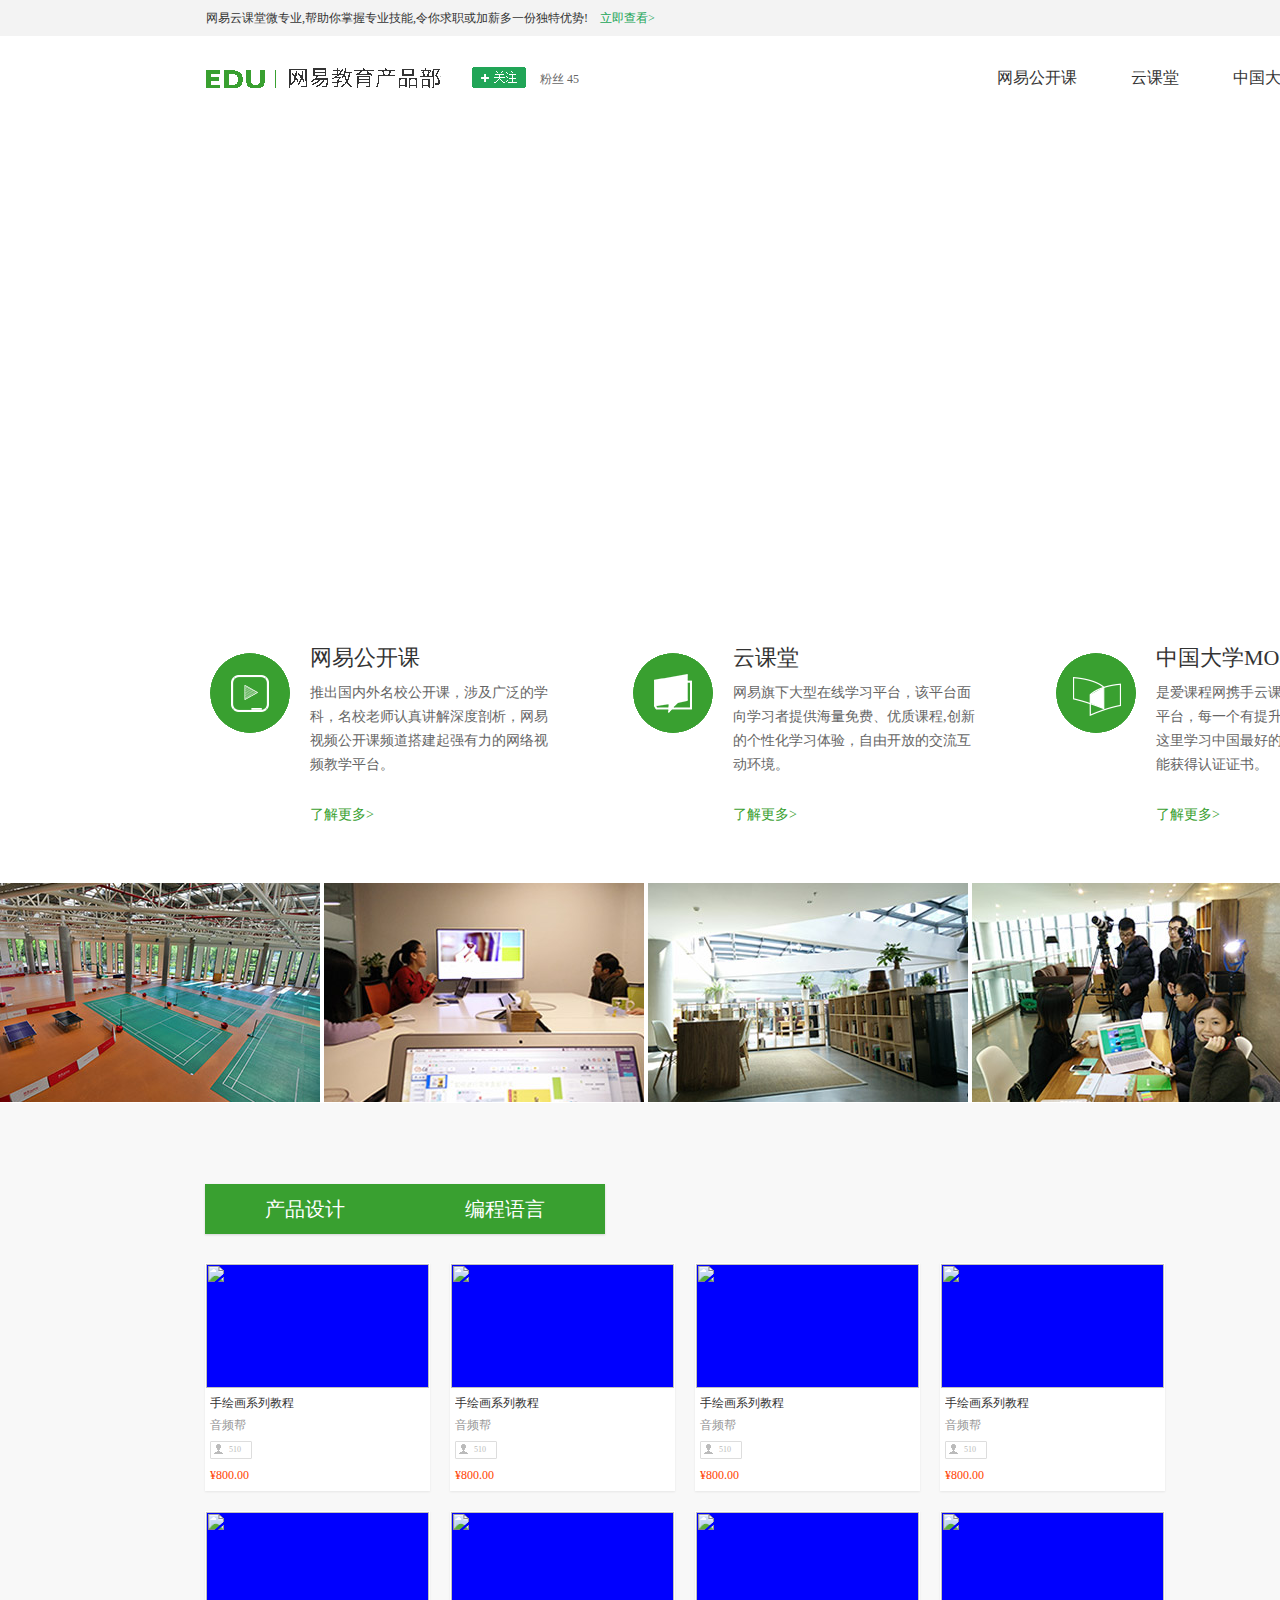
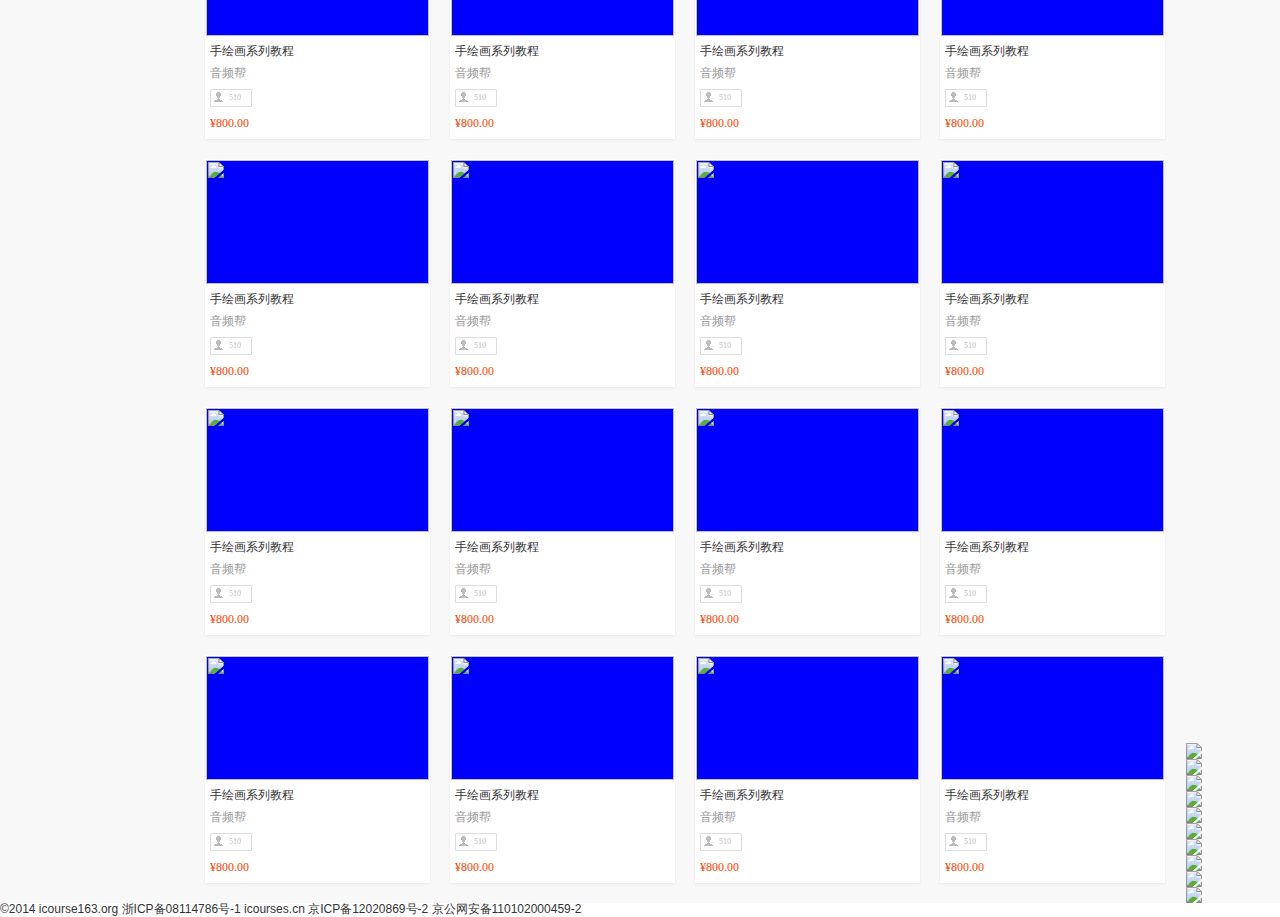
==== commit e78ca7e0: "makecss03" ====
--- a/web/index.html
+++ b/web/index.html
@@ -74,7 +74,7 @@
 		    <div class="center">
 				<div class="left">
 					<!-- tab按钮 -->
-					<div><button>产品设计</button><button>编程语言</button></div>
+					<div class="tab"><button>产品设计</button><button>编程语言</button></div>
 					<!-- tab按钮 -->
 
 					<!-- 课程列表 -->
@@ -82,302 +82,302 @@
 						<li>
 							<img src="#">
 							<h5>手绘画系列教程</h5>
-							<div>
-								<span>音频帮</span>
-								<span>510</span>
-								<span>¥800.00</span>
-							</div>
-							<div>
-								<span>57人在学</span>
-								<span>发布者: 几分钟网</span>
-								<span>分类: 手绘设计</span>
-							</div>
-							<p>生活中不乏有很多美好的画面,何不用画笔记录下来呢?那么就跟几分钟网一起来记录美好画面吧!</p>
-						</li>
-						<li>
-							<img src="#">
-							<h5>手绘画系列教程</h5>
-							<div>
-								<span>音频帮</span>
-								<span>510</span>
-								<span>¥800.00</span>
-							</div>
-							<div>
-								<span>57人在学</span>
-								<span>发布者: 几分钟网</span>
-								<span>分类: 手绘设计</span>
-							</div>
-							<p>生活中不乏有很多美好的画面,何不用画笔记录下来呢?那么就跟几分钟网一起来记录美好画面吧!</p>
-						</li>
-						<li>
-							<img src="#">
-							<h5>手绘画系列教程</h5>
-							<div>
-								<span>音频帮</span>
-								<span>510</span>
-								<span>¥800.00</span>
-							</div>
-							<div>
-								<span>57人在学</span>
-								<span>发布者: 几分钟网</span>
-								<span>分类: 手绘设计</span>
-							</div>
-							<p>生活中不乏有很多美好的画面,何不用画笔记录下来呢?那么就跟几分钟网一起来记录美好画面吧!</p>
-						</li>
-						<li>
-							<img src="#">
-							<h5>手绘画系列教程</h5>
-							<div>
-								<span>音频帮</span>
-								<span>510</span>
-								<span>¥800.00</span>
-							</div>
-							<div>
-								<span>57人在学</span>
-								<span>发布者: 几分钟网</span>
-								<span>分类: 手绘设计</span>
-							</div>
-							<p>生活中不乏有很多美好的画面,何不用画笔记录下来呢?那么就跟几分钟网一起来记录美好画面吧!</p>
-						</li>
-						<li>
-							<img src="#">
-							<h5>手绘画系列教程</h5>
-							<div>
-								<span>音频帮</span>
-								<span>510</span>
-								<span>¥800.00</span>
-							</div>
-							<div>
-								<span>57人在学</span>
-								<span>发布者: 几分钟网</span>
-								<span>分类: 手绘设计</span>
-							</div>
-							<p>生活中不乏有很多美好的画面,何不用画笔记录下来呢?那么就跟几分钟网一起来记录美好画面吧!</p>
-						</li>
-						<li>
-							<img src="#">
-							<h5>手绘画系列教程</h5>
-							<div>
-								<span>音频帮</span>
-								<span>510</span>
-								<span>¥800.00</span>
-							</div>
-							<div>
-								<span>57人在学</span>
-								<span>发布者: 几分钟网</span>
-								<span>分类: 手绘设计</span>
-							</div>
-							<p>生活中不乏有很多美好的画面,何不用画笔记录下来呢?那么就跟几分钟网一起来记录美好画面吧!</p>
-						</li>
-						<li>
-							<img src="#">
-							<h5>手绘画系列教程</h5>
-							<div>
-								<span>音频帮</span>
-								<span>510</span>
-								<span>¥800.00</span>
-							</div>
-							<div>
-								<span>57人在学</span>
-								<span>发布者: 几分钟网</span>
-								<span>分类: 手绘设计</span>
-							</div>
-							<p>生活中不乏有很多美好的画面,何不用画笔记录下来呢?那么就跟几分钟网一起来记录美好画面吧!</p>
-						</li>
-						<li>
-							<img src="#">
-							<h5>手绘画系列教程</h5>
-							<div>
-								<span>音频帮</span>
-								<span>510</span>
-								<span>¥800.00</span>
-							</div>
-							<div>
-								<span>57人在学</span>
-								<span>发布者: 几分钟网</span>
-								<span>分类: 手绘设计</span>
-							</div>
-							<p>生活中不乏有很多美好的画面,何不用画笔记录下来呢?那么就跟几分钟网一起来记录美好画面吧!</p>
-						</li>
-						<li>
-							<img src="#">
-							<h5>手绘画系列教程</h5>
-							<div>
-								<span>音频帮</span>
-								<span>510</span>
-								<span>¥800.00</span>
-							</div>
-							<div>
-								<span>57人在学</span>
-								<span>发布者: 几分钟网</span>
-								<span>分类: 手绘设计</span>
-							</div>
-							<p>生活中不乏有很多美好的画面,何不用画笔记录下来呢?那么就跟几分钟网一起来记录美好画面吧!</p>
-						</li>
-						<li>
-							<img src="#">
-							<h5>手绘画系列教程</h5>
-							<div>
-								<span>音频帮</span>
-								<span>510</span>
-								<span>¥800.00</span>
-							</div>
-							<div>
-								<span>57人在学</span>
-								<span>发布者: 几分钟网</span>
-								<span>分类: 手绘设计</span>
-							</div>
-							<p>生活中不乏有很多美好的画面,何不用画笔记录下来呢?那么就跟几分钟网一起来记录美好画面吧!</p>
-						</li>
-						<li>
-							<img src="#">
-							<h5>手绘画系列教程</h5>
-							<div>
-								<span>音频帮</span>
-								<span>510</span>
-								<span>¥800.00</span>
-							</div>
-							<div>
-								<span>57人在学</span>
-								<span>发布者: 几分钟网</span>
-								<span>分类: 手绘设计</span>
-							</div>
-							<p>生活中不乏有很多美好的画面,何不用画笔记录下来呢?那么就跟几分钟网一起来记录美好画面吧!</p>
-						</li>
-						<li>
-							<img src="#">
-							<h5>手绘画系列教程</h5>
-							<div>
-								<span>音频帮</span>
-								<span>510</span>
-								<span>¥800.00</span>
-							</div>
-							<div>
-								<span>57人在学</span>
-								<span>发布者: 几分钟网</span>
-								<span>分类: 手绘设计</span>
-							</div>
-							<p>生活中不乏有很多美好的画面,何不用画笔记录下来呢?那么就跟几分钟网一起来记录美好画面吧!</p>
-						</li>
-						<li>
-							<img src="#">
-							<h5>手绘画系列教程</h5>
-							<div>
-								<span>音频帮</span>
-								<span>510</span>
-								<span>¥800.00</span>
-							</div>
-							<div>
-								<span>57人在学</span>
-								<span>发布者: 几分钟网</span>
-								<span>分类: 手绘设计</span>
-							</div>
-							<p>生活中不乏有很多美好的画面,何不用画笔记录下来呢?那么就跟几分钟网一起来记录美好画面吧!</p>
-						</li>
-						<li>
-							<img src="#">
-							<h5>手绘画系列教程</h5>
-							<div>
-								<span>音频帮</span>
-								<span>510</span>
-								<span>¥800.00</span>
-							</div>
-							<div>
-								<span>57人在学</span>
-								<span>发布者: 几分钟网</span>
-								<span>分类: 手绘设计</span>
-							</div>
-							<p>生活中不乏有很多美好的画面,何不用画笔记录下来呢?那么就跟几分钟网一起来记录美好画面吧!</p>
-						</li>
-						<li>
-							<img src="#">
-							<h5>手绘画系列教程</h5>
-							<div>
-								<span>音频帮</span>
-								<span>510</span>
-								<span>¥800.00</span>
-							</div>
-							<div>
-								<span>57人在学</span>
-								<span>发布者: 几分钟网</span>
-								<span>分类: 手绘设计</span>
-							</div>
-							<p>生活中不乏有很多美好的画面,何不用画笔记录下来呢?那么就跟几分钟网一起来记录美好画面吧!</p>
-						</li>
-						<li>
-							<img src="#">
-							<h5>手绘画系列教程</h5>
-							<div>
-								<span>音频帮</span>
-								<span>510</span>
-								<span>¥800.00</span>
-							</div>
-							<div>
-								<span>57人在学</span>
-								<span>发布者: 几分钟网</span>
-								<span>分类: 手绘设计</span>
-							</div>
-							<p>生活中不乏有很多美好的画面,何不用画笔记录下来呢?那么就跟几分钟网一起来记录美好画面吧!</p>
-						</li>
-						<li>
-							<img src="#">
-							<h5>手绘画系列教程</h5>
-							<div>
-								<span>音频帮</span>
-								<span>510</span>
-								<span>¥800.00</span>
-							</div>
-							<div>
-								<span>57人在学</span>
-								<span>发布者: 几分钟网</span>
-								<span>分类: 手绘设计</span>
-							</div>
-							<p>生活中不乏有很多美好的画面,何不用画笔记录下来呢?那么就跟几分钟网一起来记录美好画面吧!</p>
-						</li>
-						<li>
-							<img src="#">
-							<h5>手绘画系列教程</h5>
-							<div>
-								<span>音频帮</span>
-								<span>510</span>
-								<span>¥800.00</span>
-							</div>
-							<div>
-								<span>57人在学</span>
-								<span>发布者: 几分钟网</span>
-								<span>分类: 手绘设计</span>
-							</div>
-							<p>生活中不乏有很多美好的画面,何不用画笔记录下来呢?那么就跟几分钟网一起来记录美好画面吧!</p>
-						</li>
-						<li>
-							<img src="#">
-							<h5>手绘画系列教程</h5>
-							<div>
-								<span>音频帮</span>
-								<span>510</span>
-								<span>¥800.00</span>
-							</div>
-							<div>
-								<span>57人在学</span>
-								<span>发布者: 几分钟网</span>
-								<span>分类: 手绘设计</span>
-							</div>
-							<p>生活中不乏有很多美好的画面,何不用画笔记录下来呢?那么就跟几分钟网一起来记录美好画面吧!</p>
-						</li>
-						<li>
-							<img src="#">
-							<h5>手绘画系列教程</h5>
-							<div>
-								<span>音频帮</span>
-								<span>510</span>
-								<span>¥800.00</span>
-							</div>
-							<div>
-								<span>57人在学</span>
-								<span>发布者: 几分钟网</span>
-								<span>分类: 手绘设计</span>
-							</div>
-							<p>生活中不乏有很多美好的画面,何不用画笔记录下来呢?那么就跟几分钟网一起来记录美好画面吧!</p>
+							<div class="normal">
+								<span class="publisher">音频帮</span>
+								<span class="people">510</span>
+								<span class="price">¥800.00</span>
+							</div>
+							<div class="hover">
+								<span class="people">57人在学</span>
+								<span class="publisher">发布者: 几分钟网</span>
+								<span class="category">分类: 手绘设计</span>
+							</div>
+							<p class="hover describe">生活中不乏有很多美好的画面,何不用画笔记录下来呢?那么就跟几分钟网一起来记录美好画面吧!</p>
+						</li>
+						<li>
+							<img src="#">
+							<h5>手绘画系列教程</h5>
+							<div class="normal">
+								<span class="publisher">音频帮</span>
+								<span class="people">510</span>
+								<span class="price">¥800.00</span>
+							</div>
+							<div class="hover">
+								<span class="people">57人在学</span>
+								<span class="publisher">发布者: 几分钟网</span>
+								<span class="category">分类: 手绘设计</span>
+							</div>
+							<p class="hover describe">生活中不乏有很多美好的画面,何不用画笔记录下来呢?那么就跟几分钟网一起来记录美好画面吧!</p>
+						</li>
+						<li>
+							<img src="#">
+							<h5>手绘画系列教程</h5>
+							<div class="normal">
+								<span class="publisher">音频帮</span>
+								<span class="people">510</span>
+								<span class="price">¥800.00</span>
+							</div>
+							<div class="hover">
+								<span class="people">57人在学</span>
+								<span class="publisher">发布者: 几分钟网</span>
+								<span class="category">分类: 手绘设计</span>
+							</div>
+							<p class="hover describe">生活中不乏有很多美好的画面,何不用画笔记录下来呢?那么就跟几分钟网一起来记录美好画面吧!</p>
+						</li>
+						<li>
+							<img src="#">
+							<h5>手绘画系列教程</h5>
+							<div class="normal">
+								<span class="publisher">音频帮</span>
+								<span class="people">510</span>
+								<span class="price">¥800.00</span>
+							</div>
+							<div class="hover">
+								<span class="people">57人在学</span>
+								<span class="publisher">发布者: 几分钟网</span>
+								<span class="category">分类: 手绘设计</span>
+							</div>
+							<p class="hover describe">生活中不乏有很多美好的画面,何不用画笔记录下来呢?那么就跟几分钟网一起来记录美好画面吧!</p>
+						</li>
+						<li>
+							<img src="#">
+							<h5>手绘画系列教程</h5>
+							<div class="normal">
+								<span class="publisher">音频帮</span>
+								<span class="people">510</span>
+								<span class="price">¥800.00</span>
+							</div>
+							<div class="hover">
+								<span class="people">57人在学</span>
+								<span class="publisher">发布者: 几分钟网</span>
+								<span class="category">分类: 手绘设计</span>
+							</div>
+							<p class="hover describe">生活中不乏有很多美好的画面,何不用画笔记录下来呢?那么就跟几分钟网一起来记录美好画面吧!</p>
+						</li>
+						<li>
+							<img src="#">
+							<h5>手绘画系列教程</h5>
+							<div class="normal">
+								<span class="publisher">音频帮</span>
+								<span class="people">510</span>
+								<span class="price">¥800.00</span>
+							</div>
+							<div class="hover">
+								<span class="people">57人在学</span>
+								<span class="publisher">发布者: 几分钟网</span>
+								<span class="category">分类: 手绘设计</span>
+							</div>
+							<p class="hover describe">生活中不乏有很多美好的画面,何不用画笔记录下来呢?那么就跟几分钟网一起来记录美好画面吧!</p>
+						</li>
+						<li>
+							<img src="#">
+							<h5>手绘画系列教程</h5>
+							<div class="normal">
+								<span class="publisher">音频帮</span>
+								<span class="people">510</span>
+								<span class="price">¥800.00</span>
+							</div>
+							<div class="hover">
+								<span class="people">57人在学</span>
+								<span class="publisher">发布者: 几分钟网</span>
+								<span class="category">分类: 手绘设计</span>
+							</div>
+							<p class="hover describe">生活中不乏有很多美好的画面,何不用画笔记录下来呢?那么就跟几分钟网一起来记录美好画面吧!</p>
+						</li>
+						<li>
+							<img src="#">
+							<h5>手绘画系列教程</h5>
+							<div class="normal">
+								<span class="publisher">音频帮</span>
+								<span class="people">510</span>
+								<span class="price">¥800.00</span>
+							</div>
+							<div class="hover">
+								<span class="people">57人在学</span>
+								<span class="publisher">发布者: 几分钟网</span>
+								<span class="category">分类: 手绘设计</span>
+							</div>
+							<p class="hover describe">生活中不乏有很多美好的画面,何不用画笔记录下来呢?那么就跟几分钟网一起来记录美好画面吧!</p>
+						</li>
+						<li>
+							<img src="#">
+							<h5>手绘画系列教程</h5>
+							<div class="normal">
+								<span class="publisher">音频帮</span>
+								<span class="people">510</span>
+								<span class="price">¥800.00</span>
+							</div>
+							<div class="hover">
+								<span class="people">57人在学</span>
+								<span class="publisher">发布者: 几分钟网</span>
+								<span class="category">分类: 手绘设计</span>
+							</div>
+							<p class="hover describe">生活中不乏有很多美好的画面,何不用画笔记录下来呢?那么就跟几分钟网一起来记录美好画面吧!</p>
+						</li>
+						<li>
+							<img src="#">
+							<h5>手绘画系列教程</h5>
+							<div class="normal">
+								<span class="publisher">音频帮</span>
+								<span class="people">510</span>
+								<span class="price">¥800.00</span>
+							</div>
+							<div class="hover">
+								<span class="people">57人在学</span>
+								<span class="publisher">发布者: 几分钟网</span>
+								<span class="category">分类: 手绘设计</span>
+							</div>
+							<p class="hover describe">生活中不乏有很多美好的画面,何不用画笔记录下来呢?那么就跟几分钟网一起来记录美好画面吧!</p>
+						</li>
+						<li>
+							<img src="#">
+							<h5>手绘画系列教程</h5>
+							<div class="normal">
+								<span class="publisher">音频帮</span>
+								<span class="people">510</span>
+								<span class="price">¥800.00</span>
+							</div>
+							<div class="hover">
+								<span class="people">57人在学</span>
+								<span class="publisher">发布者: 几分钟网</span>
+								<span class="category">分类: 手绘设计</span>
+							</div>
+							<p class="hover describe">生活中不乏有很多美好的画面,何不用画笔记录下来呢?那么就跟几分钟网一起来记录美好画面吧!</p>
+						</li>
+						<li>
+							<img src="#">
+							<h5>手绘画系列教程</h5>
+							<div class="normal">
+								<span class="publisher">音频帮</span>
+								<span class="people">510</span>
+								<span class="price">¥800.00</span>
+							</div>
+							<div class="hover">
+								<span class="people">57人在学</span>
+								<span class="publisher">发布者: 几分钟网</span>
+								<span class="category">分类: 手绘设计</span>
+							</div>
+							<p class="hover describe">生活中不乏有很多美好的画面,何不用画笔记录下来呢?那么就跟几分钟网一起来记录美好画面吧!</p>
+						</li>
+						<li>
+							<img src="#">
+							<h5>手绘画系列教程</h5>
+							<div class="normal">
+								<span class="publisher">音频帮</span>
+								<span class="people">510</span>
+								<span class="price">¥800.00</span>
+							</div>
+							<div class="hover">
+								<span class="people">57人在学</span>
+								<span class="publisher">发布者: 几分钟网</span>
+								<span class="category">分类: 手绘设计</span>
+							</div>
+							<p class="hover describe">生活中不乏有很多美好的画面,何不用画笔记录下来呢?那么就跟几分钟网一起来记录美好画面吧!</p>
+						</li>
+						<li>
+							<img src="#">
+							<h5>手绘画系列教程</h5>
+							<div class="normal">
+								<span class="publisher">音频帮</span>
+								<span class="people">510</span>
+								<span class="price">¥800.00</span>
+							</div>
+							<div class="hover">
+								<span class="people">57人在学</span>
+								<span class="publisher">发布者: 几分钟网</span>
+								<span class="category">分类: 手绘设计</span>
+							</div>
+							<p class="hover describe">生活中不乏有很多美好的画面,何不用画笔记录下来呢?那么就跟几分钟网一起来记录美好画面吧!</p>
+						</li>
+						<li>
+							<img src="#">
+							<h5>手绘画系列教程</h5>
+							<div class="normal">
+								<span class="publisher">音频帮</span>
+								<span class="people">510</span>
+								<span class="price">¥800.00</span>
+							</div>
+							<div class="hover">
+								<span class="people">57人在学</span>
+								<span class="publisher">发布者: 几分钟网</span>
+								<span class="category">分类: 手绘设计</span>
+							</div>
+							<p class="hover describe">生活中不乏有很多美好的画面,何不用画笔记录下来呢?那么就跟几分钟网一起来记录美好画面吧!</p>
+						</li>
+						<li>
+							<img src="#">
+							<h5>手绘画系列教程</h5>
+							<div class="normal">
+								<span class="publisher">音频帮</span>
+								<span class="people">510</span>
+								<span class="price">¥800.00</span>
+							</div>
+							<div class="hover">
+								<span class="people">57人在学</span>
+								<span class="publisher">发布者: 几分钟网</span>
+								<span class="category">分类: 手绘设计</span>
+							</div>
+							<p class="hover describe">生活中不乏有很多美好的画面,何不用画笔记录下来呢?那么就跟几分钟网一起来记录美好画面吧!</p>
+						</li>
+						<li>
+							<img src="#">
+							<h5>手绘画系列教程</h5>
+							<div class="normal">
+								<span class="publisher">音频帮</span>
+								<span class="people">510</span>
+								<span class="price">¥800.00</span>
+							</div>
+							<div class="hover">
+								<span class="people">57人在学</span>
+								<span class="publisher">发布者: 几分钟网</span>
+								<span class="category">分类: 手绘设计</span>
+							</div>
+							<p class="hover describe">生活中不乏有很多美好的画面,何不用画笔记录下来呢?那么就跟几分钟网一起来记录美好画面吧!</p>
+						</li>
+						<li>
+							<img src="#">
+							<h5>手绘画系列教程</h5>
+							<div class="normal">
+								<span class="publisher">音频帮</span>
+								<span class="people">510</span>
+								<span class="price">¥800.00</span>
+							</div>
+							<div class="hover">
+								<span class="people">57人在学</span>
+								<span class="publisher">发布者: 几分钟网</span>
+								<span class="category">分类: 手绘设计</span>
+							</div>
+							<p class="hover describe">生活中不乏有很多美好的画面,何不用画笔记录下来呢?那么就跟几分钟网一起来记录美好画面吧!</p>
+						</li>
+						<li>
+							<img src="#">
+							<h5>手绘画系列教程</h5>
+							<div class="normal">
+								<span class="publisher">音频帮</span>
+								<span class="people">510</span>
+								<span class="price">¥800.00</span>
+							</div>
+							<div class="hover">
+								<span class="people">57人在学</span>
+								<span class="publisher">发布者: 几分钟网</span>
+								<span class="category">分类: 手绘设计</span>
+							</div>
+							<p class="hover describe">生活中不乏有很多美好的画面,何不用画笔记录下来呢?那么就跟几分钟网一起来记录美好画面吧!</p>
+						</li>
+						<li>
+							<img src="#">
+							<h5>手绘画系列教程</h5>
+							<div class="normal">
+								<span class="publisher">音频帮</span>
+								<span class="people">510</span>
+								<span class="price">¥800.00</span>
+							</div>
+							<div class="hover">
+								<span class="people">57人在学</span>
+								<span class="publisher">发布者: 几分钟网</span>
+								<span class="category">分类: 手绘设计</span>
+							</div>
+							<p class="hover describe">生活中不乏有很多美好的画面,何不用画笔记录下来呢?那么就跟几分钟网一起来记录美好画面吧!</p>
 						</li>
 					</ul>
 					<!-- 课程列表 -->
--- a/web/src/css/base.css
+++ b/web/src/css/base.css
@@ -41,9 +41,25 @@
 .work li:first-child{margin-left: 0;}
 
 /*主要内容区*/
-.flow{background: #f8f8f8;font-size:0;}
+.flow{padding-top: 81px;background: #f8f8f8;font-size: 0;}
 /*居中布局*/
-.flow .center{width: 1206px;height: 800px;margin: 0 auto;background: red;}
+.center{width: 1206px;margin: 0 auto;}
 /*两栏布局*/
 .left,.right{display: inline-block;}
-
+.left{width: 980px;}
+.right{width: 225px;margin-top: 3px;margin-left: 1px;}
+/*tab按钮*/
+.left .tab{width: 400px;box-shadow: 0 1px 2px #d4d3d3;} /*ie8不兼容box-shadow*/
+.left .tab button{width: 200px;height: 50px;border: none;font: 20px/22px "微软雅黑";color: white;background: #39a030;}
+/*课程列表*/
+.left ul{margin-top: 29px;}
+.left ul li{display: inline-block;width: 225px;height: 228px;margin-right: 20px;margin-bottom: 20px;background: white;box-shadow: 0 1px 2px #e6e6e6;}
+.left ul li img{width: 223px;height: 124px;margin: 1px;background: blue;}
+.left ul li h5{margin-left: 5px;margin-top: 8px;font: 12px/1 "微软雅黑";text-overflow: ellipsis;overflow: hidden;white-space: nowrap;}
+.left ul li .normal{height: 82px;margin-left: 5px;}
+.left ul li span{display: block;margin-top: 10px;}
+.left ul li .publisher{font: 12px/1 "微软雅黑";color: #999;}
+.left ul li .people{width: 40px;height: 16px;border: 1px solid #ddd;font: 8px/16px "微软雅黑";color: #bbb;border-radius: 1px;} /*ie8不兼容border-radius*/
+.left ul li .people:before{content: "";display: inline-block;width: 9px;height: 12px;margin:2px 6px 2px 3px;background: url(../../res/images/sprite.png) no-repeat -234px 0;vertical-align: middle;}
+.left ul li .price{font: 12px/1 "微软雅黑";color: #ff3f00;}
+.left ul li .hover{display: none;}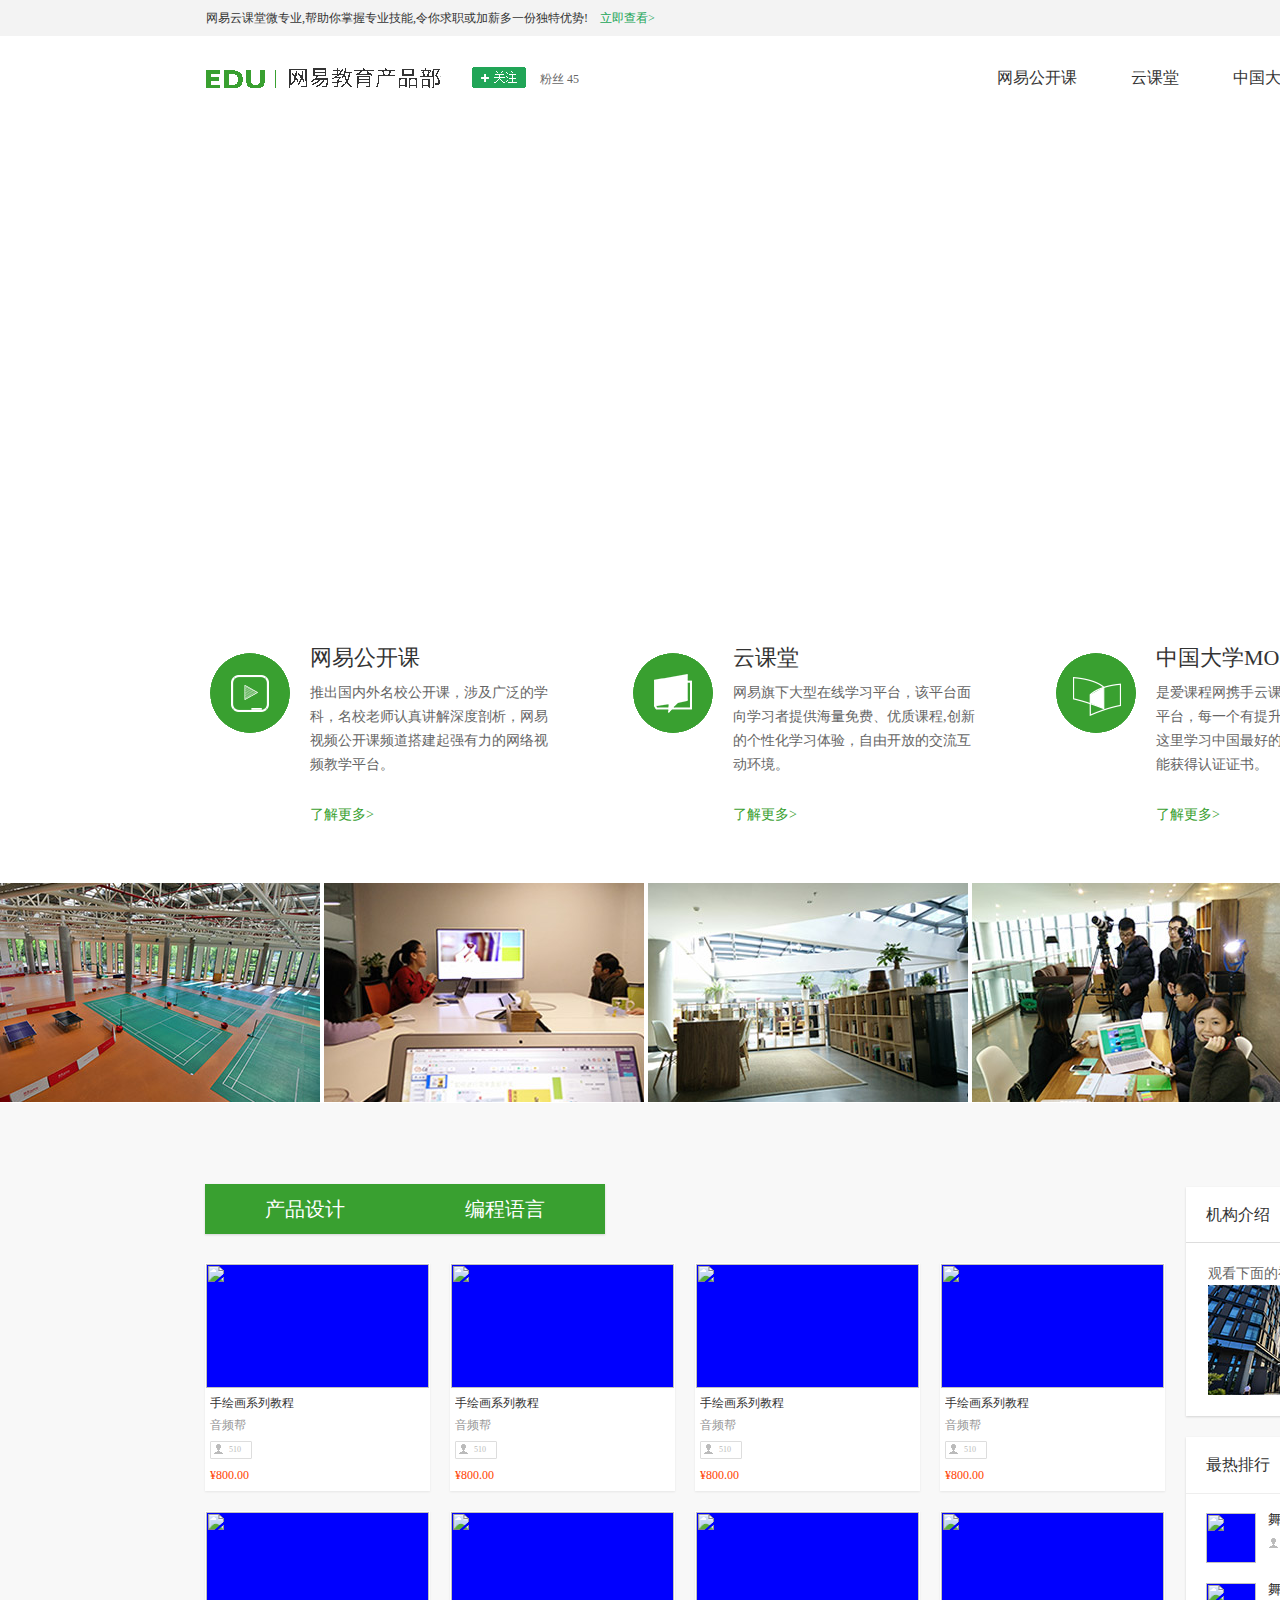
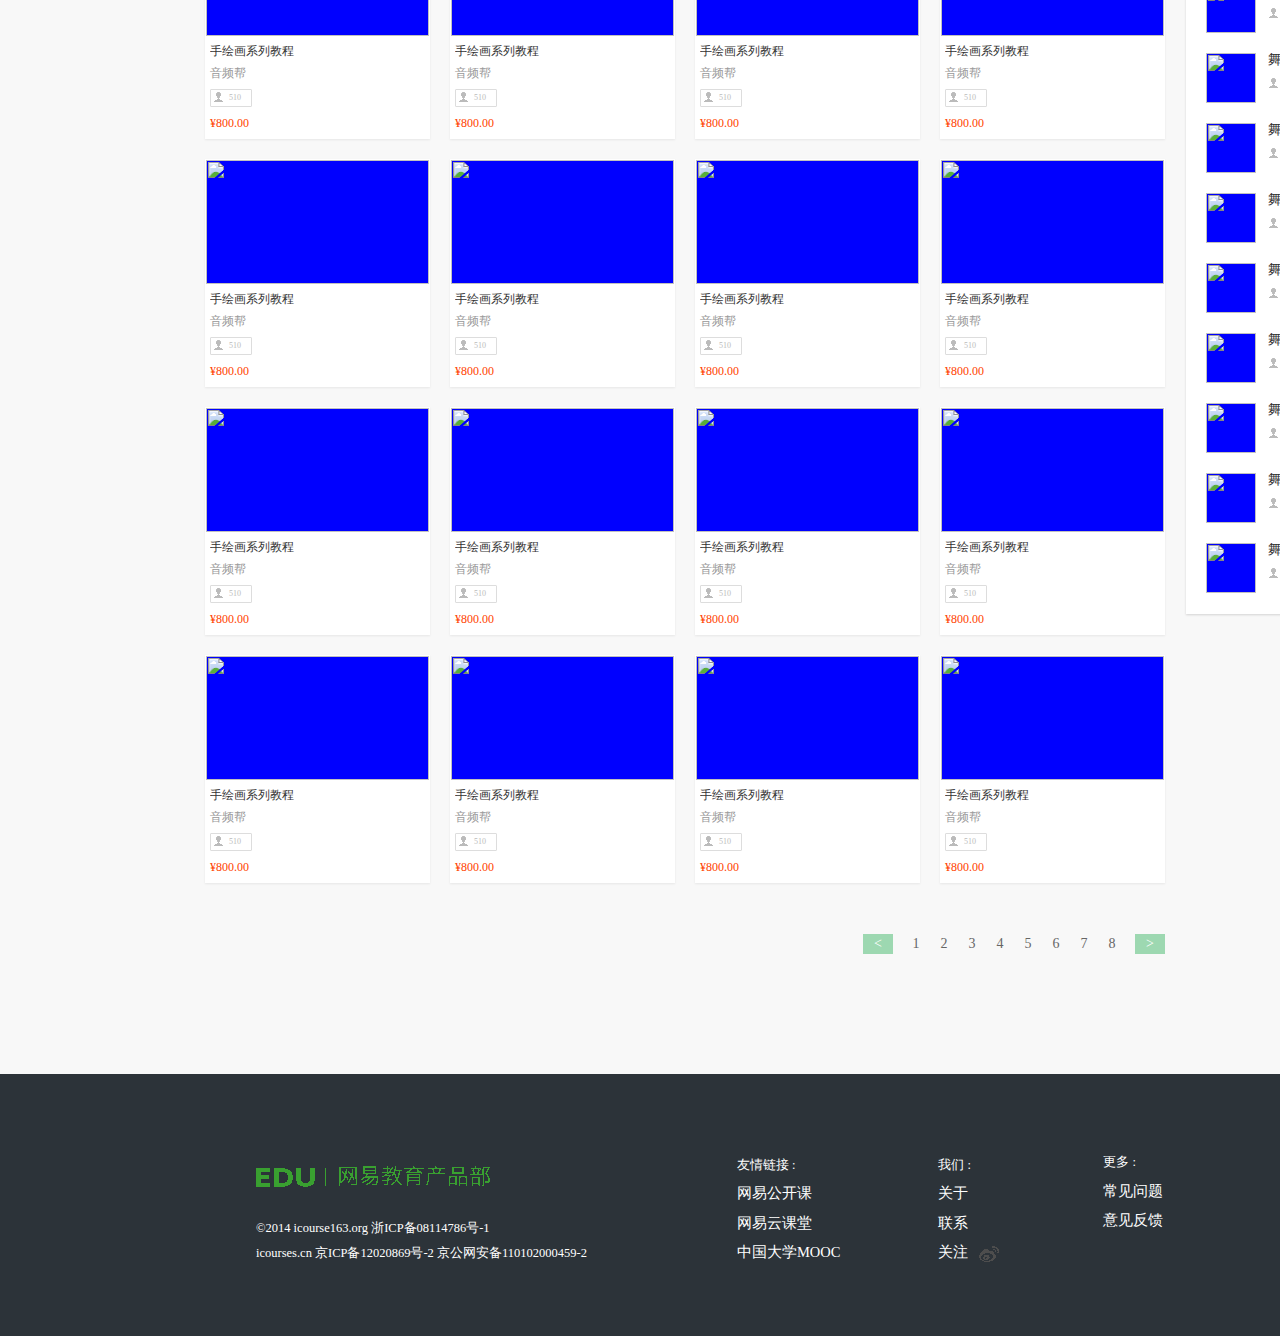
==== commit b9ebae50: "basecss" ====
--- a/web/index.html
+++ b/web/index.html
@@ -33,25 +33,25 @@
 				<li>
 					<i class="open-logo"></i>
 					<div>
-					<h3>网易公开课</h3>
-					<p>推出国内外名校公开课，涉及广泛的学科，名校老师认真讲解深度剖析，网易视频公开课频道搭建起强有力的网络视频教学平台。</p>
-					<a href="http://open.163.com/">了解更多&gt;</a>
+						<h3>网易公开课</h3>
+						<p>推出国内外名校公开课，涉及广泛的学科，名校老师认真讲解深度剖析，网易视频公开课频道搭建起强有力的网络视频教学平台。</p>
+						<a href="http://open.163.com/">了解更多&gt;</a>
 					</div>
 				</li>
 				<li>
 					<i class="study-logo"></i>
 					<div>
-					<h3>云课堂</h3>
-					<p>网易旗下大型在线学习平台，该平台面向学习者提供海量免费、优质课程,创新的个性化学习体验，自由开放的交流互动环境。</p>
-					<a href="http://study.163.com/">了解更多&gt;</a>
+						<h3>云课堂</h3>
+						<p>网易旗下大型在线学习平台，该平台面向学习者提供海量免费、优质课程,创新的个性化学习体验，自由开放的交流互动环境。</p>
+						<a href="http://study.163.com/">了解更多&gt;</a>
 					</div>
 				</li>
 				<li>
 					<i class="mooc-logo"></i>
 					<div>
-					<h3>中国大学MOOC</h3>
-					<p>是爱课程网携手云课堂打造的在线学习平台，每一个有提升愿望的人都可以在这里学习中国最好的大学课程，学完还能获得认证证书。</p>
-					<a href="http://www.icourse163.org/">了解更多&gt;</a>
+						<h3>中国大学MOOC</h3>
+						<p>是爱课程网携手云课堂打造的在线学习平台，每一个有提升愿望的人都可以在这里学习中国最好的大学课程，学完还能获得认证证书。</p>
+						<a href="http://www.icourse163.org/">了解更多&gt;</a>
 					</div>
 				</li>
 			</ul>
@@ -383,89 +383,93 @@
 					<!-- 课程列表 -->
 
 					<!-- 翻页器 -->
-					<div><i>&lt;</i><i>1</i><i>2</i><i>3</i><i>4</i><i>5</i><i>6</i><i>7</i><i>8</i><i>&gt;</i></div>
+					<div class="turn-page"><i>&lt;</i><div class="pageno"><i>1</i><i>2</i><i>3</i><i>4</i><i>5</i><i>6</i><i>7</i><i>8</i></div><i>&gt;</i></div>
 					<!-- 翻页器 -->
 				</div>
 				<div class="right">
 				    <!-- 机构介绍 -->
-					<h4>机构介绍</h4>
-					<p>观看下面的视频来了解吧:<video></video></p>
+				    <div class="agency">
+						<h4>机构介绍</h4>
+						<p>观看下面的视频来了解吧 :<img src="res/images/jigou.jpg"></p>
+					</div>
 					<!-- 机构介绍 -->
 
 					<!-- 最热排行 -->
-					<h4>最热排行</h4>
-					<ul>
-						<li>
-							<img src="#">
-							<div>
-								<h5>舞曲揭秘</h5>
-							    <span>21657</span>
-							</div>
-						</li>
-						<li>
-							<img src="#">
-							<div>
-								<h5>舞曲揭秘</h5>
-							    <span>21657</span>
-							</div>
-						</li>
-						<li>
-							<img src="#">
-							<div>
-								<h5>舞曲揭秘</h5>
-							    <span>21657</span>
-							</div>
-						</li>
-						<li>
-							<img src="#">
-							<div>
-								<h5>舞曲揭秘</h5>
-							    <span>21657</span>
-							</div>
-						</li>
-						<li>
-							<img src="#">
-							<div>
-								<h5>舞曲揭秘</h5>
-							    <span>21657</span>
-							</div>
-						</li>
-						<li>
-							<img src="#">
-							<div>
-								<h5>舞曲揭秘</h5>
-							    <span>21657</span>
-							</div>
-						</li>
-						<li>
-							<img src="#">
-							<div>
-								<h5>舞曲揭秘</h5>
-							    <span>21657</span>
-							</div>
-						</li>
-						<li>
-							<img src="#">
-							<div>
-								<h5>舞曲揭秘</h5>
-							    <span>21657</span>
-							</div>
-						</li>
-						<li>
-							<img src="#">
-							<div>
-								<h5>舞曲揭秘</h5>
-							    <span>21657</span>
-							</div>
-						</li>
-						<li>
-							<img src="#">
-							<div>
-								<h5>舞曲揭秘</h5>
-							    <span>21657</span>
-							</div>
-						</li>
-					</ul>
+					<div class="hot-rank">
+						<h4>最热排行</h4>
+						<ul>
+							<li>
+								<img src="#">
+								<div>
+									<h5>舞曲揭秘</h5>
+								    <span>21657</span>
+								</div>
+							</li>
+							<li>
+								<img src="#">
+								<div>
+									<h5>舞曲揭秘</h5>
+								    <span>21657</span>
+								</div>
+							</li>
+							<li>
+								<img src="#">
+								<div>
+									<h5>舞曲揭秘</h5>
+								    <span>21657</span>
+								</div>
+							</li>
+							<li>
+								<img src="#">
+								<div>
+									<h5>舞曲揭秘</h5>
+								    <span>21657</span>
+								</div>
+							</li>
+							<li>
+								<img src="#">
+								<div>
+									<h5>舞曲揭秘</h5>
+								    <span>21657</span>
+								</div>
+							</li>
+							<li>
+								<img src="#">
+								<div>
+									<h5>舞曲揭秘</h5>
+								    <span>21657</span>
+								</div>
+							</li>
+							<li>
+								<img src="#">
+								<div>
+									<h5>舞曲揭秘</h5>
+								    <span>21657</span>
+								</div>
+							</li>
+							<li>
+								<img src="#">
+								<div>
+									<h5>舞曲揭秘</h5>
+								    <span>21657</span>
+								</div>
+							</li>
+							<li>
+								<img src="#">
+								<div>
+									<h5>舞曲揭秘</h5>
+								    <span>21657</span>
+								</div>
+							</li>
+							<li>
+								<img src="#">
+								<div>
+									<h5>舞曲揭秘</h5>
+								    <span>21657</span>
+								</div>
+							</li>
+						</ul>
+					</div>
 					<!-- 最热排行 -->
 				</div>
 		    </div>	
@@ -475,25 +479,26 @@
 	<!-- 主内容区 -->
 
 	<!-- 页脚 -->
-	<div>
+	<div class="footer">
 		<div>
-			<span>&copy;2014 icourse163.org 浙ICP备08114786号-1</span>
-			<span>icourses.cn 京ICP备12020869号-2 京公网安备110102000459-2</span>
+			<i></i>
+			<p>&copy;2014 icourse163.org 浙ICP备08114786号-1<br>
+			icourses.cn 京ICP备12020869号-2 京公网安备110102000459-2</p>
 		</div>
-		<ul>
-			<li>友情链接:</li>
+		<ul class="link">
+			<li>友情链接 :</li>
 			<li><a href="http://open.163.com/">网易公开课</a></li>
 			<li><a href="http://study.163.com/">网易云课堂</a></li>
 			<li><a href="http://www.icourse163.org">中国大学MOOC</a></li>
 		</ul>
-		<ul>
-			<li>我们:</li>
+		<ul class="we">
+			<li>我们 :</li>
 			<li>关于</li>
 			<li>联系</li>
-			<li>关注</li>
+			<li class="care">关注</li>
 		</ul>
-		<ul>
-			<li>更多:</li>
+		<ul class="more">
+			<li>更多 :</li>
 			<li>常见问题</li>
 			<li>意见反馈</li>
 		</ul>
--- a/web/src/css/base.css
+++ b/web/src/css/base.css
@@ -41,19 +41,21 @@
 .work li:first-child{margin-left: 0;}
 
 /*主要内容区*/
-.flow{padding-top: 81px;background: #f8f8f8;font-size: 0;}
+.flow{padding-top: 81px;padding-bottom: 120px;background: #f8f8f8;font-size: 0;}
 /*居中布局*/
 .center{width: 1206px;margin: 0 auto;}
 /*两栏布局*/
 .left,.right{display: inline-block;}
 .left{width: 980px;}
 .right{width: 225px;margin-top: 3px;margin-left: 1px;}
+
+/*左栏*/
 /*tab按钮*/
 .left .tab{width: 400px;box-shadow: 0 1px 2px #d4d3d3;} /*ie8不兼容box-shadow*/
 .left .tab button{width: 200px;height: 50px;border: none;font: 20px/22px "微软雅黑";color: white;background: #39a030;}
 /*课程列表*/
 .left ul{margin-top: 29px;}
-.left ul li{display: inline-block;width: 225px;height: 228px;margin-right: 20px;margin-bottom: 20px;background: white;box-shadow: 0 1px 2px #e6e6e6;}
+.left ul li{display: inline-block;position: relative;width: 225px;height: 228px;margin-right: 20px;margin-bottom: 20px;background: white;box-shadow: 0 1px 2px #e6e6e6;}
 .left ul li img{width: 223px;height: 124px;margin: 1px;background: blue;}
 .left ul li h5{margin-left: 5px;margin-top: 8px;font: 12px/1 "微软雅黑";text-overflow: ellipsis;overflow: hidden;white-space: nowrap;}
 .left ul li .normal{height: 82px;margin-left: 5px;}
@@ -62,4 +64,45 @@
 .left ul li .people{width: 40px;height: 16px;border: 1px solid #ddd;font: 8px/16px "微软雅黑";color: #bbb;border-radius: 1px;} /*ie8不兼容border-radius*/
 .left ul li .people:before{content: "";display: inline-block;width: 9px;height: 12px;margin:2px 6px 2px 3px;background: url(../../res/images/sprite.png) no-repeat -234px 0;vertical-align: middle;}
 .left ul li .price{font: 12px/1 "微软雅黑";color: #ff3f00;}
-.left ul li .hover{display: none;}+.left ul li .hover{display: none;}
+/*翻页器*/
+.left .turn-page{width: 302px;height: 20px;margin-top: 31px;margin-left: 658px;text-align: center;vertical-align: middle;}
+.left .turn-page i{display: inline-block;width: 30px;font: 14px/20px "微软雅黑";color: white;background: #9dd8b1;}
+.left .turn-page .pageno{display: inline-block;width: 224px;padding: 0 9px;}
+.left .turn-page .pageno i{width: 20px;margin: 0 4px;color: #666;background: transparent;}
+/*hover状态*/
+.left .turn-page:hover{cursor: pointer;}
+.left .turn-page .pageno i:hover{color: white;background: #9dd8b1;}
+
+/*右栏*/
+/*机构介绍*/
+.right{vertical-align: top;}
+.right h4{font: 16px/22px "微软雅黑";color: #333;}
+.right .agency{height: 229px;box-shadow: 0 1px 2px #d4d3d3;background: white;}
+.right .agency h4{height: 22px;border-bottom: 1px solid #ddd;padding: 16.5px 0 16.5px 20px;} 
+.right .agency p{margin-top: 20px;margin-left: 22px;font: 14px/22px "微软雅黑";color: #666;}
+.right .agency img{width: 180px;height: 110px;}
+/*最热排行*/
+.right .hot-rank{margin-top: 21px;background: white;box-shadow: 0 1px 2px #d4d3d3;}
+.right .hot-rank h4{height: 22px;padding: 17px 0 17px 20px;border-bottom: 1px solid #eee;}
+.right .hot-rank ul{margin:19px 0 0 20px;padding-bottom: 1px;}
+.right .hot-rank ul li{height: 50px;margin-bottom: 20px;}
+.right .hot-rank ul li img{display: inline-block;width: 50px;height: 50px;background: blue;}
+.right .hot-rank ul li div{display: inline-block;height: 50px;margin-left: 12px;vertical-align: top;}
+.right .hot-rank ul li div h5{margin-bottom: 10px;text-overflow: ellipsis;overflow: hidden;white-space: nowrap;font: 14px/1 "微软雅黑";}
+.right .hot-rank ul li div span{display: inline-block;font: 8px/14px "微软雅黑";color: #bbb;}
+.right .hot-rank ul li div span:before{content: "";display: inline-block;width: 9px;height: 12px;margin:1px 6px 1px 1px;background: url(../../res/images/sprite.png) no-repeat -234px 0;vertical-align: middle;}
+
+/*页脚*/
+.footer{height: 110px;padding: 82px 380px 70px 256px;background: #2c3339;font-size: 0;}
+.footer div,.footer ul{display: inline-block;}
+.footer div i{display: inline-block;width: 235px;height: 21px;margin-top: 10px;background: url(../../res/images/sprite.png) no-repeat 0 -124px;}
+.footer div p{margin-top: 29px;font: 12.5px/25px "微软雅黑";color: white;}
+.footer ul li{margin-bottom: 15px;font: 14.5px/1 "微软雅黑";color: white;}
+.footer ul li:first-child{font: 12.5px/1 "微软雅黑";}
+.footer ul li a{font: 14.5px/1 "微软雅黑";color: white;}
+.footer ul li a:hover{text-decoration: underline;}
+.footer .link{margin-left: 150px;}
+.footer .we{margin-left: 98px;}
+.footer .we .care:after{content: "";display: inline-block;width: 20px;height: 16px;margin-left: 11px;background: url(../../res/images/sprite.png) no-repeat -253px 0;vertical-align: middle;}
+.footer .more{margin-left: 104px;vertical-align: top;}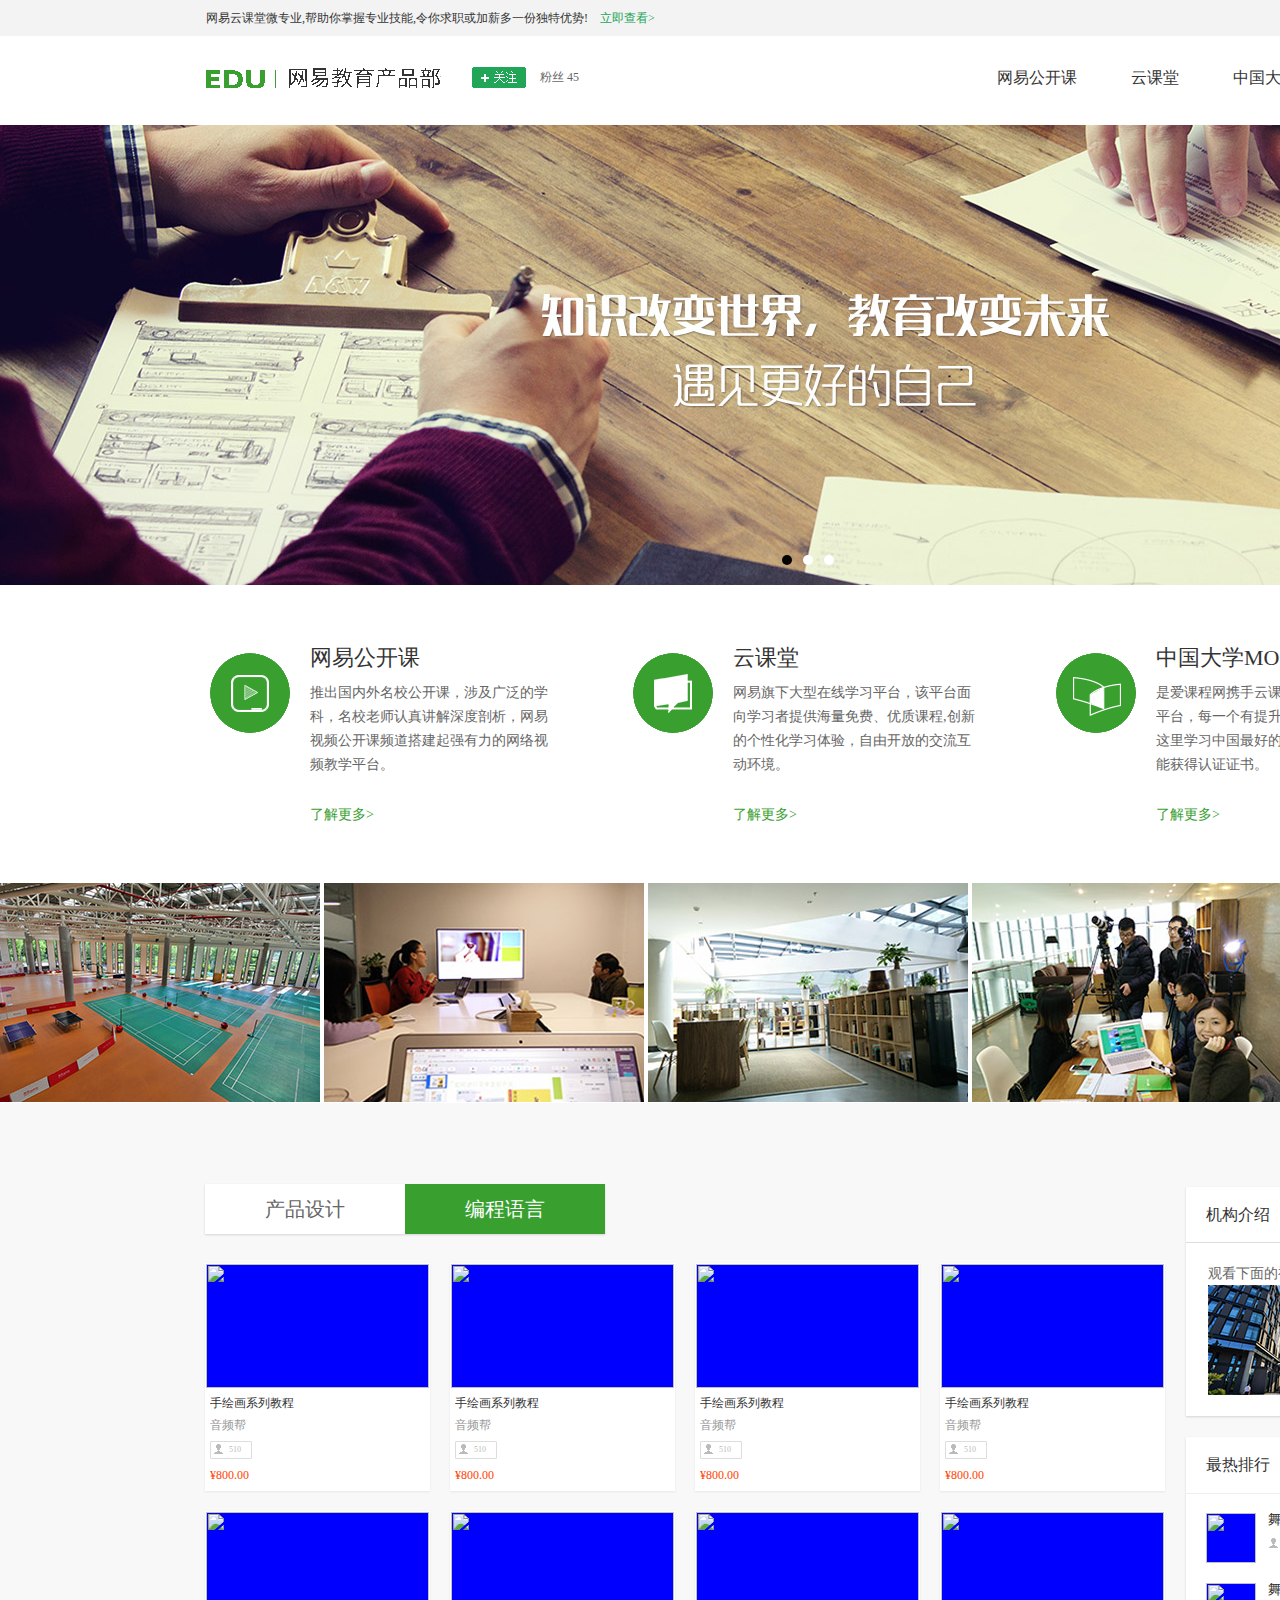
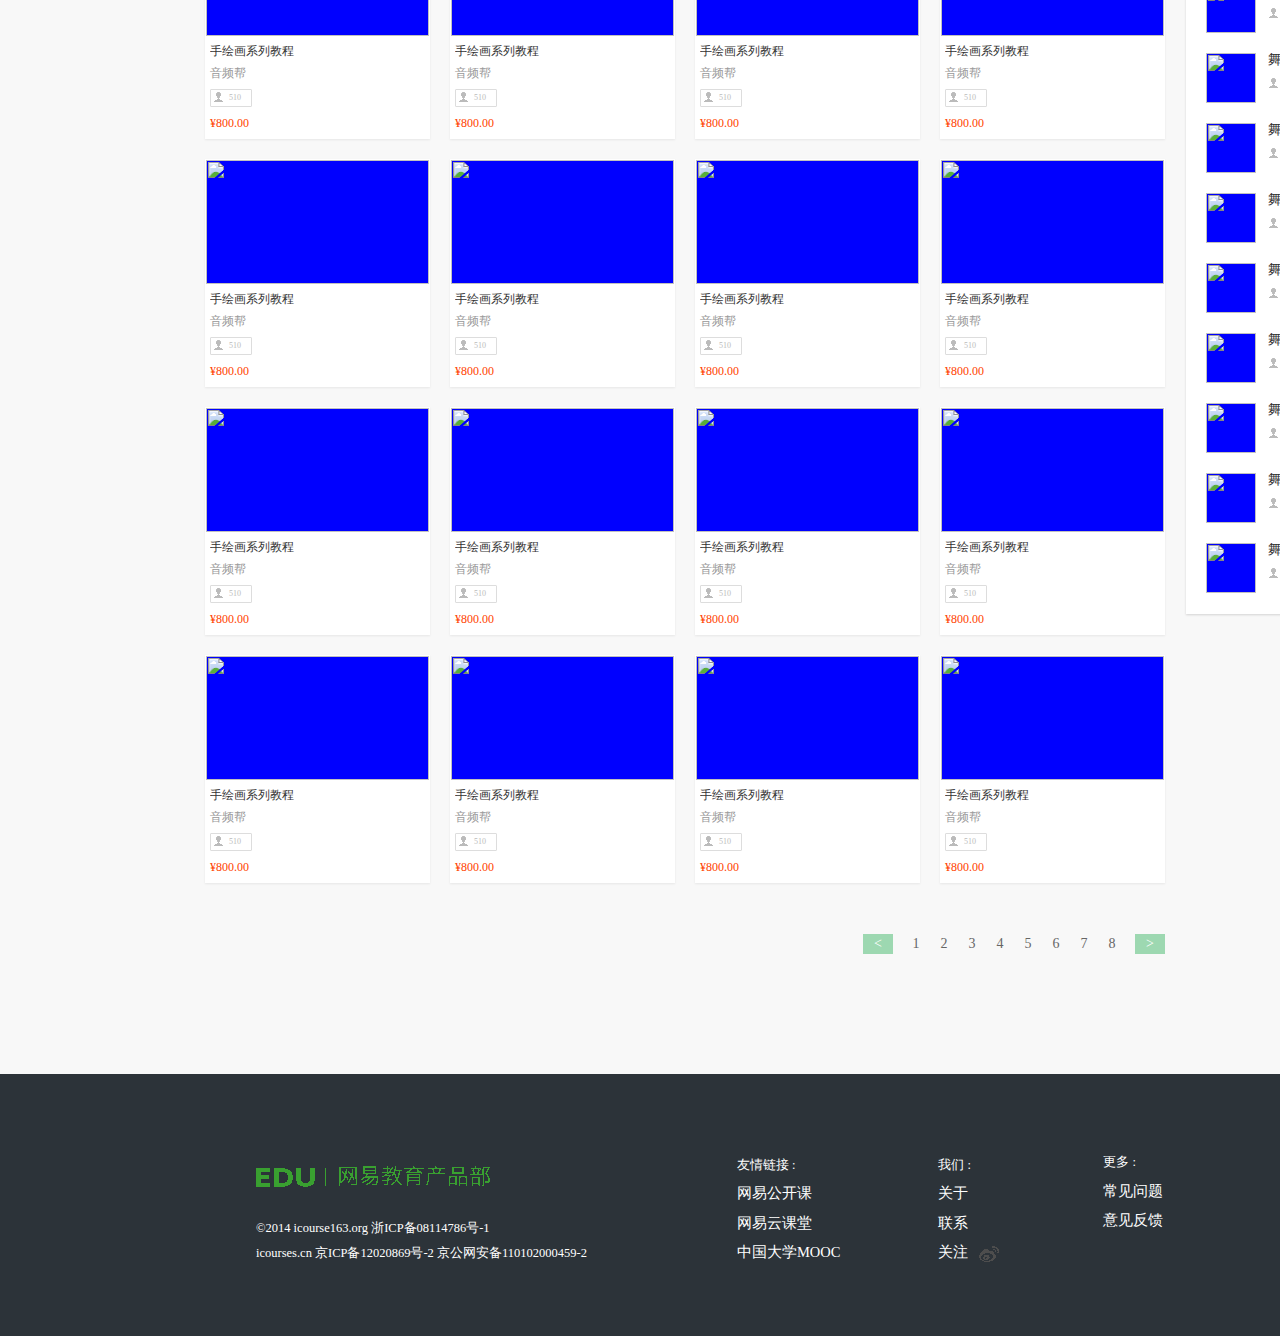
==== commit 820bdf5e: "js02" ====
--- a/web/index.html
+++ b/web/index.html
@@ -6,6 +6,9 @@
 	<title>EDU 网易教育产品</title>
 	<link rel="stylesheet" type="text/css" href="src/css/reset.css">
 	<link rel="stylesheet" type="text/css" href="src/css/base.css">
+	<link rel="stylesheet" type="text/css" href="src/css/hover.css">
+	<link rel="stylesheet" type="text/css" href="src/css/click.css">
+	<style type="text/css"></style>
 </head>
 <body>
 	<!-- 顶部通知栏 -->
@@ -25,7 +28,7 @@
 	<!-- 固定的内容 -->
 		<div class="fixed">
 		<!-- 轮播图 -->
-			<div class="banner"></div>
+			<div class="banner"><iframe src="src/widget/banner/banner.html" scrolling="no" frameborder="no"></iframe></div>
 		<!-- 轮播图 -->
 
 		<!-- 产品介绍 -->
@@ -80,304 +83,344 @@
 					<!-- 课程列表 -->
 					<ul>
 						<li>
-							<img src="#">
-							<h5>手绘画系列教程</h5>
-							<div class="normal">
-								<span class="publisher">音频帮</span>
-								<span class="people">510</span>
-								<span class="price">¥800.00</span>
-							</div>
-							<div class="hover">
-								<span class="people">57人在学</span>
-								<span class="publisher">发布者: 几分钟网</span>
-								<span class="category">分类: 手绘设计</span>
-							</div>
-							<p class="hover describe">生活中不乏有很多美好的画面,何不用画笔记录下来呢?那么就跟几分钟网一起来记录美好画面吧!</p>
-						</li>
-						<li>
-							<img src="#">
-							<h5>手绘画系列教程</h5>
-							<div class="normal">
-								<span class="publisher">音频帮</span>
-								<span class="people">510</span>
-								<span class="price">¥800.00</span>
-							</div>
-							<div class="hover">
-								<span class="people">57人在学</span>
-								<span class="publisher">发布者: 几分钟网</span>
-								<span class="category">分类: 手绘设计</span>
-							</div>
-							<p class="hover describe">生活中不乏有很多美好的画面,何不用画笔记录下来呢?那么就跟几分钟网一起来记录美好画面吧!</p>
-						</li>
-						<li>
-							<img src="#">
-							<h5>手绘画系列教程</h5>
-							<div class="normal">
-								<span class="publisher">音频帮</span>
-								<span class="people">510</span>
-								<span class="price">¥800.00</span>
-							</div>
-							<div class="hover">
-								<span class="people">57人在学</span>
-								<span class="publisher">发布者: 几分钟网</span>
-								<span class="category">分类: 手绘设计</span>
-							</div>
-							<p class="hover describe">生活中不乏有很多美好的画面,何不用画笔记录下来呢?那么就跟几分钟网一起来记录美好画面吧!</p>
-						</li>
-						<li>
-							<img src="#">
-							<h5>手绘画系列教程</h5>
-							<div class="normal">
-								<span class="publisher">音频帮</span>
-								<span class="people">510</span>
-								<span class="price">¥800.00</span>
-							</div>
-							<div class="hover">
-								<span class="people">57人在学</span>
-								<span class="publisher">发布者: 几分钟网</span>
-								<span class="category">分类: 手绘设计</span>
-							</div>
-							<p class="hover describe">生活中不乏有很多美好的画面,何不用画笔记录下来呢?那么就跟几分钟网一起来记录美好画面吧!</p>
-						</li>
-						<li>
-							<img src="#">
-							<h5>手绘画系列教程</h5>
-							<div class="normal">
-								<span class="publisher">音频帮</span>
-								<span class="people">510</span>
-								<span class="price">¥800.00</span>
-							</div>
-							<div class="hover">
-								<span class="people">57人在学</span>
-								<span class="publisher">发布者: 几分钟网</span>
-								<span class="category">分类: 手绘设计</span>
-							</div>
-							<p class="hover describe">生活中不乏有很多美好的画面,何不用画笔记录下来呢?那么就跟几分钟网一起来记录美好画面吧!</p>
-						</li>
-						<li>
-							<img src="#">
-							<h5>手绘画系列教程</h5>
-							<div class="normal">
-								<span class="publisher">音频帮</span>
-								<span class="people">510</span>
-								<span class="price">¥800.00</span>
-							</div>
-							<div class="hover">
-								<span class="people">57人在学</span>
-								<span class="publisher">发布者: 几分钟网</span>
-								<span class="category">分类: 手绘设计</span>
-							</div>
-							<p class="hover describe">生活中不乏有很多美好的画面,何不用画笔记录下来呢?那么就跟几分钟网一起来记录美好画面吧!</p>
-						</li>
-						<li>
-							<img src="#">
-							<h5>手绘画系列教程</h5>
-							<div class="normal">
-								<span class="publisher">音频帮</span>
-								<span class="people">510</span>
-								<span class="price">¥800.00</span>
-							</div>
-							<div class="hover">
-								<span class="people">57人在学</span>
-								<span class="publisher">发布者: 几分钟网</span>
-								<span class="category">分类: 手绘设计</span>
-							</div>
-							<p class="hover describe">生活中不乏有很多美好的画面,何不用画笔记录下来呢?那么就跟几分钟网一起来记录美好画面吧!</p>
-						</li>
-						<li>
-							<img src="#">
-							<h5>手绘画系列教程</h5>
-							<div class="normal">
-								<span class="publisher">音频帮</span>
-								<span class="people">510</span>
-								<span class="price">¥800.00</span>
-							</div>
-							<div class="hover">
-								<span class="people">57人在学</span>
-								<span class="publisher">发布者: 几分钟网</span>
-								<span class="category">分类: 手绘设计</span>
-							</div>
-							<p class="hover describe">生活中不乏有很多美好的画面,何不用画笔记录下来呢?那么就跟几分钟网一起来记录美好画面吧!</p>
-						</li>
-						<li>
-							<img src="#">
-							<h5>手绘画系列教程</h5>
-							<div class="normal">
-								<span class="publisher">音频帮</span>
-								<span class="people">510</span>
-								<span class="price">¥800.00</span>
-							</div>
-							<div class="hover">
-								<span class="people">57人在学</span>
-								<span class="publisher">发布者: 几分钟网</span>
-								<span class="category">分类: 手绘设计</span>
-							</div>
-							<p class="hover describe">生活中不乏有很多美好的画面,何不用画笔记录下来呢?那么就跟几分钟网一起来记录美好画面吧!</p>
-						</li>
-						<li>
-							<img src="#">
-							<h5>手绘画系列教程</h5>
-							<div class="normal">
-								<span class="publisher">音频帮</span>
-								<span class="people">510</span>
-								<span class="price">¥800.00</span>
-							</div>
-							<div class="hover">
-								<span class="people">57人在学</span>
-								<span class="publisher">发布者: 几分钟网</span>
-								<span class="category">分类: 手绘设计</span>
-							</div>
-							<p class="hover describe">生活中不乏有很多美好的画面,何不用画笔记录下来呢?那么就跟几分钟网一起来记录美好画面吧!</p>
-						</li>
-						<li>
-							<img src="#">
-							<h5>手绘画系列教程</h5>
-							<div class="normal">
-								<span class="publisher">音频帮</span>
-								<span class="people">510</span>
-								<span class="price">¥800.00</span>
-							</div>
-							<div class="hover">
-								<span class="people">57人在学</span>
-								<span class="publisher">发布者: 几分钟网</span>
-								<span class="category">分类: 手绘设计</span>
-							</div>
-							<p class="hover describe">生活中不乏有很多美好的画面,何不用画笔记录下来呢?那么就跟几分钟网一起来记录美好画面吧!</p>
-						</li>
-						<li>
-							<img src="#">
-							<h5>手绘画系列教程</h5>
-							<div class="normal">
-								<span class="publisher">音频帮</span>
-								<span class="people">510</span>
-								<span class="price">¥800.00</span>
-							</div>
-							<div class="hover">
-								<span class="people">57人在学</span>
-								<span class="publisher">发布者: 几分钟网</span>
-								<span class="category">分类: 手绘设计</span>
-							</div>
-							<p class="hover describe">生活中不乏有很多美好的画面,何不用画笔记录下来呢?那么就跟几分钟网一起来记录美好画面吧!</p>
-						</li>
-						<li>
-							<img src="#">
-							<h5>手绘画系列教程</h5>
-							<div class="normal">
-								<span class="publisher">音频帮</span>
-								<span class="people">510</span>
-								<span class="price">¥800.00</span>
-							</div>
-							<div class="hover">
-								<span class="people">57人在学</span>
-								<span class="publisher">发布者: 几分钟网</span>
-								<span class="category">分类: 手绘设计</span>
-							</div>
-							<p class="hover describe">生活中不乏有很多美好的画面,何不用画笔记录下来呢?那么就跟几分钟网一起来记录美好画面吧!</p>
-						</li>
-						<li>
-							<img src="#">
-							<h5>手绘画系列教程</h5>
-							<div class="normal">
-								<span class="publisher">音频帮</span>
-								<span class="people">510</span>
-								<span class="price">¥800.00</span>
-							</div>
-							<div class="hover">
-								<span class="people">57人在学</span>
-								<span class="publisher">发布者: 几分钟网</span>
-								<span class="category">分类: 手绘设计</span>
-							</div>
-							<p class="hover describe">生活中不乏有很多美好的画面,何不用画笔记录下来呢?那么就跟几分钟网一起来记录美好画面吧!</p>
-						</li>
-						<li>
-							<img src="#">
-							<h5>手绘画系列教程</h5>
-							<div class="normal">
-								<span class="publisher">音频帮</span>
-								<span class="people">510</span>
-								<span class="price">¥800.00</span>
-							</div>
-							<div class="hover">
-								<span class="people">57人在学</span>
-								<span class="publisher">发布者: 几分钟网</span>
-								<span class="category">分类: 手绘设计</span>
-							</div>
-							<p class="hover describe">生活中不乏有很多美好的画面,何不用画笔记录下来呢?那么就跟几分钟网一起来记录美好画面吧!</p>
-						</li>
-						<li>
-							<img src="#">
-							<h5>手绘画系列教程</h5>
-							<div class="normal">
-								<span class="publisher">音频帮</span>
-								<span class="people">510</span>
-								<span class="price">¥800.00</span>
-							</div>
-							<div class="hover">
-								<span class="people">57人在学</span>
-								<span class="publisher">发布者: 几分钟网</span>
-								<span class="category">分类: 手绘设计</span>
-							</div>
-							<p class="hover describe">生活中不乏有很多美好的画面,何不用画笔记录下来呢?那么就跟几分钟网一起来记录美好画面吧!</p>
-						</li>
-						<li>
-							<img src="#">
-							<h5>手绘画系列教程</h5>
-							<div class="normal">
-								<span class="publisher">音频帮</span>
-								<span class="people">510</span>
-								<span class="price">¥800.00</span>
-							</div>
-							<div class="hover">
-								<span class="people">57人在学</span>
-								<span class="publisher">发布者: 几分钟网</span>
-								<span class="category">分类: 手绘设计</span>
-							</div>
-							<p class="hover describe">生活中不乏有很多美好的画面,何不用画笔记录下来呢?那么就跟几分钟网一起来记录美好画面吧!</p>
-						</li>
-						<li>
-							<img src="#">
-							<h5>手绘画系列教程</h5>
-							<div class="normal">
-								<span class="publisher">音频帮</span>
-								<span class="people">510</span>
-								<span class="price">¥800.00</span>
-							</div>
-							<div class="hover">
-								<span class="people">57人在学</span>
-								<span class="publisher">发布者: 几分钟网</span>
-								<span class="category">分类: 手绘设计</span>
-							</div>
-							<p class="hover describe">生活中不乏有很多美好的画面,何不用画笔记录下来呢?那么就跟几分钟网一起来记录美好画面吧!</p>
-						</li>
-						<li>
-							<img src="#">
-							<h5>手绘画系列教程</h5>
-							<div class="normal">
-								<span class="publisher">音频帮</span>
-								<span class="people">510</span>
-								<span class="price">¥800.00</span>
-							</div>
-							<div class="hover">
-								<span class="people">57人在学</span>
-								<span class="publisher">发布者: 几分钟网</span>
-								<span class="category">分类: 手绘设计</span>
-							</div>
-							<p class="hover describe">生活中不乏有很多美好的画面,何不用画笔记录下来呢?那么就跟几分钟网一起来记录美好画面吧!</p>
-						</li>
-						<li>
-							<img src="#">
-							<h5>手绘画系列教程</h5>
-							<div class="normal">
-								<span class="publisher">音频帮</span>
-								<span class="people">510</span>
-								<span class="price">¥800.00</span>
-							</div>
-							<div class="hover">
-								<span class="people">57人在学</span>
-								<span class="publisher">发布者: 几分钟网</span>
-								<span class="category">分类: 手绘设计</span>
-							</div>
-							<p class="hover describe">生活中不乏有很多美好的画面,何不用画笔记录下来呢?那么就跟几分钟网一起来记录美好画面吧!</p>
+							<div class="cover">
+								<img src="#">
+								<h5>手绘画系列教程</h5>
+								<div class="normal">
+									<span class="publisher">音频帮</span>
+									<span class="people">510</span>
+									<span class="price">¥800.00</span>
+								</div>
+								<div class="hover">
+									<span class="people">57人在学</span>
+									<span class="publisher">发布者: 几分钟网</span>
+									<span class="category">分类: 手绘设计</span>
+								</div>
+								<p class="hover">生活中不乏有很多美好的画面,何不用画笔记录下来呢?那么就跟几分钟网一起来记录美好画面吧!</p>
+							</div>
+						</li>
+						<li>
+							<div class="cover">
+								<img src="#">
+								<h5>手绘画系列教程</h5>
+								<div class="normal">
+									<span class="publisher">音频帮</span>
+									<span class="people">510</span>
+									<span class="price">¥800.00</span>
+								</div>
+								<div class="hover">
+									<span class="people">57人在学</span>
+									<span class="publisher">发布者: 几分钟网</span>
+									<span class="category">分类: 手绘设计</span>
+								</div>
+								<p class="hover">生活中不乏有很多美好的画面,何不用画笔记录下来呢?那么就跟几分钟网一起来记录美好画面吧!</p>
+							</div>
+						</li>
+						<li>
+							<div class="cover">
+								<img src="#">
+								<h5>手绘画系列教程</h5>
+								<div class="normal">
+									<span class="publisher">音频帮</span>
+									<span class="people">510</span>
+									<span class="price">¥800.00</span>
+								</div>
+								<div class="hover">
+									<span class="people">57人在学</span>
+									<span class="publisher">发布者: 几分钟网</span>
+									<span class="category">分类: 手绘设计</span>
+								</div>
+								<p class="hover">生活中不乏有很多美好的画面,何不用画笔记录下来呢?那么就跟几分钟网一起来记录美好画面吧!</p>
+							</div>
+						</li>
+						<li>
+							<div class="cover">
+								<img src="#">
+								<h5>手绘画系列教程</h5>
+								<div class="normal">
+									<span class="publisher">音频帮</span>
+									<span class="people">510</span>
+									<span class="price">¥800.00</span>
+								</div>
+								<div class="hover">
+									<span class="people">57人在学</span>
+									<span class="publisher">发布者: 几分钟网</span>
+									<span class="category">分类: 手绘设计</span>
+								</div>
+								<p class="hover">生活中不乏有很多美好的画面,何不用画笔记录下来呢?那么就跟几分钟网一起来记录美好画面吧!</p>
+							</div>
+						</li>
+						<li>
+							<div class="cover">
+								<img src="#">
+								<h5>手绘画系列教程</h5>
+								<div class="normal">
+									<span class="publisher">音频帮</span>
+									<span class="people">510</span>
+									<span class="price">¥800.00</span>
+								</div>
+								<div class="hover">
+									<span class="people">57人在学</span>
+									<span class="publisher">发布者: 几分钟网</span>
+									<span class="category">分类: 手绘设计</span>
+								</div>
+								<p class="hover">生活中不乏有很多美好的画面,何不用画笔记录下来呢?那么就跟几分钟网一起来记录美好画面吧!</p>
+							</div>
+						</li>
+						<li>
+							<div class="cover">
+								<img src="#">
+								<h5>手绘画系列教程</h5>
+								<div class="normal">
+									<span class="publisher">音频帮</span>
+									<span class="people">510</span>
+									<span class="price">¥800.00</span>
+								</div>
+								<div class="hover">
+									<span class="people">57人在学</span>
+									<span class="publisher">发布者: 几分钟网</span>
+									<span class="category">分类: 手绘设计</span>
+								</div>
+								<p class="hover">生活中不乏有很多美好的画面,何不用画笔记录下来呢?那么就跟几分钟网一起来记录美好画面吧!</p>
+							</div>
+						</li>
+						<li>
+							<div class="cover">
+								<img src="#">
+								<h5>手绘画系列教程</h5>
+								<div class="normal">
+									<span class="publisher">音频帮</span>
+									<span class="people">510</span>
+									<span class="price">¥800.00</span>
+								</div>
+								<div class="hover">
+									<span class="people">57人在学</span>
+									<span class="publisher">发布者: 几分钟网</span>
+									<span class="category">分类: 手绘设计</span>
+								</div>
+								<p class="hover">生活中不乏有很多美好的画面,何不用画笔记录下来呢?那么就跟几分钟网一起来记录美好画面吧!</p>
+							</div>
+						</li>
+						<li>
+							<div class="cover">
+								<img src="#">
+								<h5>手绘画系列教程</h5>
+								<div class="normal">
+									<span class="publisher">音频帮</span>
+									<span class="people">510</span>
+									<span class="price">¥800.00</span>
+								</div>
+								<div class="hover">
+									<span class="people">57人在学</span>
+									<span class="publisher">发布者: 几分钟网</span>
+									<span class="category">分类: 手绘设计</span>
+								</div>
+								<p class="hover">生活中不乏有很多美好的画面,何不用画笔记录下来呢?那么就跟几分钟网一起来记录美好画面吧!</p>
+							</div>
+						</li>
+						<li>
+							<div class="cover">
+								<img src="#">
+								<h5>手绘画系列教程</h5>
+								<div class="normal">
+									<span class="publisher">音频帮</span>
+									<span class="people">510</span>
+									<span class="price">¥800.00</span>
+								</div>
+								<div class="hover">
+									<span class="people">57人在学</span>
+									<span class="publisher">发布者: 几分钟网</span>
+									<span class="category">分类: 手绘设计</span>
+								</div>
+								<p class="hover">生活中不乏有很多美好的画面,何不用画笔记录下来呢?那么就跟几分钟网一起来记录美好画面吧!</p>
+							</div>
+						</li>
+						<li>
+							<div class="cover">
+								<img src="#">
+								<h5>手绘画系列教程</h5>
+								<div class="normal">
+									<span class="publisher">音频帮</span>
+									<span class="people">510</span>
+									<span class="price">¥800.00</span>
+								</div>
+								<div class="hover">
+									<span class="people">57人在学</span>
+									<span class="publisher">发布者: 几分钟网</span>
+									<span class="category">分类: 手绘设计</span>
+								</div>
+								<p class="hover">生活中不乏有很多美好的画面,何不用画笔记录下来呢?那么就跟几分钟网一起来记录美好画面吧!</p>
+							</div>
+						</li>
+						<li>
+							<div class="cover">
+								<img src="#">
+								<h5>手绘画系列教程</h5>
+								<div class="normal">
+									<span class="publisher">音频帮</span>
+									<span class="people">510</span>
+									<span class="price">¥800.00</span>
+								</div>
+								<div class="hover">
+									<span class="people">57人在学</span>
+									<span class="publisher">发布者: 几分钟网</span>
+									<span class="category">分类: 手绘设计</span>
+								</div>
+								<p class="hover">生活中不乏有很多美好的画面,何不用画笔记录下来呢?那么就跟几分钟网一起来记录美好画面吧!</p>
+							</div>
+						</li>
+						<li>
+							<div class="cover">
+								<img src="#">
+								<h5>手绘画系列教程</h5>
+								<div class="normal">
+									<span class="publisher">音频帮</span>
+									<span class="people">510</span>
+									<span class="price">¥800.00</span>
+								</div>
+								<div class="hover">
+									<span class="people">57人在学</span>
+									<span class="publisher">发布者: 几分钟网</span>
+									<span class="category">分类: 手绘设计</span>
+								</div>
+								<p class="hover">生活中不乏有很多美好的画面,何不用画笔记录下来呢?那么就跟几分钟网一起来记录美好画面吧!</p>
+							</div>
+						</li>
+						<li>
+							<div class="cover">
+								<img src="#">
+								<h5>手绘画系列教程</h5>
+								<div class="normal">
+									<span class="publisher">音频帮</span>
+									<span class="people">510</span>
+									<span class="price">¥800.00</span>
+								</div>
+								<div class="hover">
+									<span class="people">57人在学</span>
+									<span class="publisher">发布者: 几分钟网</span>
+									<span class="category">分类: 手绘设计</span>
+								</div>
+								<p class="hover">生活中不乏有很多美好的画面,何不用画笔记录下来呢?那么就跟几分钟网一起来记录美好画面吧!</p>
+							</div>
+						</li>
+						<li>
+							<div class="cover">
+								<img src="#">
+								<h5>手绘画系列教程</h5>
+								<div class="normal">
+									<span class="publisher">音频帮</span>
+									<span class="people">510</span>
+									<span class="price">¥800.00</span>
+								</div>
+								<div class="hover">
+									<span class="people">57人在学</span>
+									<span class="publisher">发布者: 几分钟网</span>
+									<span class="category">分类: 手绘设计</span>
+								</div>
+								<p class="hover">生活中不乏有很多美好的画面,何不用画笔记录下来呢?那么就跟几分钟网一起来记录美好画面吧!</p>
+							</div>
+						</li>
+						<li>
+							<div class="cover">
+								<img src="#">
+								<h5>手绘画系列教程</h5>
+								<div class="normal">
+									<span class="publisher">音频帮</span>
+									<span class="people">510</span>
+									<span class="price">¥800.00</span>
+								</div>
+								<div class="hover">
+									<span class="people">57人在学</span>
+									<span class="publisher">发布者: 几分钟网</span>
+									<span class="category">分类: 手绘设计</span>
+								</div>
+								<p class="hover">生活中不乏有很多美好的画面,何不用画笔记录下来呢?那么就跟几分钟网一起来记录美好画面吧!</p>
+							</div>
+						</li>
+						<li>
+							<div class="cover">
+								<img src="#">
+								<h5>手绘画系列教程</h5>
+								<div class="normal">
+									<span class="publisher">音频帮</span>
+									<span class="people">510</span>
+									<span class="price">¥800.00</span>
+								</div>
+								<div class="hover">
+									<span class="people">57人在学</span>
+									<span class="publisher">发布者: 几分钟网</span>
+									<span class="category">分类: 手绘设计</span>
+								</div>
+								<p class="hover">生活中不乏有很多美好的画面,何不用画笔记录下来呢?那么就跟几分钟网一起来记录美好画面吧!</p>
+							</div>
+						</li>
+						<li>
+							<div class="cover">
+								<img src="#">
+								<h5>手绘画系列教程</h5>
+								<div class="normal">
+									<span class="publisher">音频帮</span>
+									<span class="people">510</span>
+									<span class="price">¥800.00</span>
+								</div>
+								<div class="hover">
+									<span class="people">57人在学</span>
+									<span class="publisher">发布者: 几分钟网</span>
+									<span class="category">分类: 手绘设计</span>
+								</div>
+								<p class="hover">生活中不乏有很多美好的画面,何不用画笔记录下来呢?那么就跟几分钟网一起来记录美好画面吧!</p>
+							</div>
+						</li>
+						<li>
+							<div class="cover">
+								<img src="#">
+								<h5>手绘画系列教程</h5>
+								<div class="normal">
+									<span class="publisher">音频帮</span>
+									<span class="people">510</span>
+									<span class="price">¥800.00</span>
+								</div>
+								<div class="hover">
+									<span class="people">57人在学</span>
+									<span class="publisher">发布者: 几分钟网</span>
+									<span class="category">分类: 手绘设计</span>
+								</div>
+								<p class="hover">生活中不乏有很多美好的画面,何不用画笔记录下来呢?那么就跟几分钟网一起来记录美好画面吧!</p>
+							</div>
+						</li>
+						<li>
+							<div class="cover">
+								<img src="#">
+								<h5>手绘画系列教程</h5>
+								<div class="normal">
+									<span class="publisher">音频帮</span>
+									<span class="people">510</span>
+									<span class="price">¥800.00</span>
+								</div>
+								<div class="hover">
+									<span class="people">57人在学</span>
+									<span class="publisher">发布者: 几分钟网</span>
+									<span class="category">分类: 手绘设计</span>
+								</div>
+								<p class="hover">生活中不乏有很多美好的画面,何不用画笔记录下来呢?那么就跟几分钟网一起来记录美好画面吧!</p>
+							</div>
+						</li>
+						<li>
+							<div class="cover">
+								<img src="#">
+								<h5>手绘画系列教程</h5>
+								<div class="normal">
+									<span class="publisher">音频帮</span>
+									<span class="people">510</span>
+									<span class="price">¥800.00</span>
+								</div>
+								<div class="hover">
+									<span class="people">57人在学</span>
+									<span class="publisher">发布者: 几分钟网</span>
+									<span class="category">分类: 手绘设计</span>
+								</div>
+								<p class="hover">生活中不乏有很多美好的画面,何不用画笔记录下来呢?那么就跟几分钟网一起来记录美好画面吧!</p>
+							</div>
 						</li>
 					</ul>
 					<!-- 课程列表 -->
@@ -504,5 +547,10 @@
 		</ul>
 	</div>
 	<!-- 页脚 -->
+	<script type="text/javascript" src="src/javascript/shim.js"></script>
+	<script type="text/javascript" src="src/javascript/hover.js"></script>
+	<script type="text/javascript" src="src/javascript/click.js"></script>
+	<script type="text/javascript" src="src/widget/popup/popup.js"></script>
+	<script type="text/javascript" src="src/javascript/main.js"></script>
 </body>
 </html>--- a/web/src/css/base.css
+++ b/web/src/css/base.css
@@ -7,13 +7,13 @@
 .top-notify p{padding: 7px 0;font: 12px/22px "微软雅黑";}
 .top-notify span{margin-left: 206px;}
 .top-notify a{margin-left: 12px;color: #21a557;}
-.top-notify i{display:inline-block;width:64px;height:12px;margin-left: 668px;background: url(../../res/images/sprite.png) no-repeat -160px -102px;}
+.top-notify i{display:inline-block;width:64px;height:12px;margin-left: 668px;background: url(../../res/images/sprite.png) no-repeat -160px -102px;cursor: pointer;}
 /*导航区*/
 .nav{height: 81px;padding: 1px 0 7px 0;font: 16px/21px "微软雅黑";color: #666;}
 .nav p{display:inline-block;margin: 30px 0;height: 21px;vertical-align: middle;}
 .nav i{display: inline-block;width: 235px;height: 21px;margin-left: 206px;background: url(../../res/images/sprite.png) no-repeat 0 0;}
-.nav button{display:inline-block;width: 54px;height: 21px;border:none;margin-left: 31px;background: url(../../res/images/sprite.png) no-repeat 0 -102px;}
-.nav span{margin-left: 14px;font: 12px/21px "宋体";}
+.nav button{display:inline-block;width: 54px;height: 21px;border:none;margin-left: 31px;background: url(../../res/images/sprite.png) no-repeat 0 -102px;vertical-align: top;}
+.nav span{margin-left: 14px;font: 12px/21px "宋体";vertical-align: top;}
 .nav a[href*="open"]{margin-left: 418px;}
 .nav a[href*="study"]{margin-left: 54px;}
 .nav a[href*="icourse"]{margin-left: 54px;}
@@ -23,6 +23,7 @@
 .nav .search:hover{background: url(../../res/images/sprite.png) no-repeat -273px -102px;}
 /*轮播图*/
 .fixed .banner{height: 460px;}
+.fixed .banner iframe{width: 100%;height: 460px;} 
 /*产品介绍*/
 .fixed .product{height: 298px;margin-left: 206px;}
 .product li{display: inline-block;width: 423px;height: 174px;margin: 62px 0;}
@@ -53,17 +54,19 @@
 /*tab按钮*/
 .left .tab{width: 400px;box-shadow: 0 1px 2px #d4d3d3;} /*ie8不兼容box-shadow*/
 .left .tab button{width: 200px;height: 50px;border: none;font: 20px/22px "微软雅黑";color: white;background: #39a030;}
-/*课程列表*/
+.left .tab button:first-child{color: #666;background: white;}
+/*.left.tab*/
+/*课程列表基本样式*/
 .left ul{margin-top: 29px;}
-.left ul li{display: inline-block;position: relative;width: 225px;height: 228px;margin-right: 20px;margin-bottom: 20px;background: white;box-shadow: 0 1px 2px #e6e6e6;}
-.left ul li img{width: 223px;height: 124px;margin: 1px;background: blue;}
+.left ul li{display: inline-block;width: 225px;height: 228px;margin-right: 20px;margin-bottom: 20px;background: white;box-shadow: 0 1px 2px #e6e6e6;}
+.left ul li img{width: 223px;height: 124px;margin: 1px;background: blue;vertical-align: text-top;}
 .left ul li h5{margin-left: 5px;margin-top: 8px;font: 12px/1 "微软雅黑";text-overflow: ellipsis;overflow: hidden;white-space: nowrap;}
 .left ul li .normal{height: 82px;margin-left: 5px;}
 .left ul li span{display: block;margin-top: 10px;}
-.left ul li .publisher{font: 12px/1 "微软雅黑";color: #999;}
-.left ul li .people{width: 40px;height: 16px;border: 1px solid #ddd;font: 8px/16px "微软雅黑";color: #bbb;border-radius: 1px;} /*ie8不兼容border-radius*/
+.left ul li .normal .publisher{font: 12px/1 "微软雅黑";color: #999;}
+.left ul li .normal .people{width: 40px;height: 16px;border: 1px solid #ddd;font: 8px/16px "微软雅黑";color: #bbb;border-radius: 1px;} /*ie8不兼容border-radius*/
 .left ul li .people:before{content: "";display: inline-block;width: 9px;height: 12px;margin:2px 6px 2px 3px;background: url(../../res/images/sprite.png) no-repeat -234px 0;vertical-align: middle;}
-.left ul li .price{font: 12px/1 "微软雅黑";color: #ff3f00;}
+.left ul li .normal .price{font: 12px/1 "微软雅黑";color: #ff3f00;}
 .left ul li .hover{display: none;}
 /*翻页器*/
 .left .turn-page{width: 302px;height: 20px;margin-top: 31px;margin-left: 658px;text-align: center;vertical-align: middle;}
@@ -81,12 +84,13 @@
 .right .agency{height: 229px;box-shadow: 0 1px 2px #d4d3d3;background: white;}
 .right .agency h4{height: 22px;border-bottom: 1px solid #ddd;padding: 16.5px 0 16.5px 20px;} 
 .right .agency p{margin-top: 20px;margin-left: 22px;font: 14px/22px "微软雅黑";color: #666;}
-.right .agency img{width: 180px;height: 110px;}
+.right .agency img{width: 180px;height: 110px;cursor: pointer;}
 /*最热排行*/
 .right .hot-rank{margin-top: 21px;background: white;box-shadow: 0 1px 2px #d4d3d3;}
 .right .hot-rank h4{height: 22px;padding: 17px 0 17px 20px;border-bottom: 1px solid #eee;}
 .right .hot-rank ul{margin:19px 0 0 20px;padding-bottom: 1px;}
 .right .hot-rank ul li{height: 50px;margin-bottom: 20px;}
+.right .hot-rank ul li:hover{border-right: 1px solid #cbcbcb;}
 .right .hot-rank ul li img{display: inline-block;width: 50px;height: 50px;background: blue;}
 .right .hot-rank ul li div{display: inline-block;height: 50px;margin-left: 12px;vertical-align: top;}
 .right .hot-rank ul li div h5{margin-bottom: 10px;text-overflow: ellipsis;overflow: hidden;white-space: nowrap;font: 14px/1 "微软雅黑";}
--- a/web/src/css/hover.css
+++ b/web/src/css/hover.css
@@ -0,0 +1,11 @@
+/*由js实现课程列表hover状态*/
+/*利用relative在li元素上进行布局*/
+.jshover.ul.li{position: relative;left: -10px;top: -14px;margin: 0px 20px 0 0px;box-shadow: none;} 
+.jshover.ul.jcover{position: relative;width: 470px;height: 228px;padding: 10px 0 0 10px;background: white;box-shadow: 1px 1px 2px #c1c0c0,-1px -1px 2px #d3d1d2;}
+.jshover.ul.h5{display: inline-block;margin: 3px 0 2px 18px;font: 18px/20px "微软雅黑";color: #39a030;vertical-align: top;}
+.jshover.ul.jnormal{display: none;}
+.jshover.ul.jhover{display: inline-block;position: absolute;left: 256px;top: 46px;font: 12px/20px "微软雅黑";color: #666;}
+.jshover.ul.span{margin: 0;}
+.jshover.ul.jpeople{margin-bottom: 7px;}
+.jshover.ul.jpeople:before{margin:4px 6px 4px 1px;content: "";display: inline-block;width: 9px;height: 12px;background: url(../../res/images/sprite.png) no-repeat -234px 0;vertical-align: middle;}
+.jshover.ul.describe{display: block;margin-top: 19px;margin-left: -10px;padding: 17px 33px 18px 38px;font: 14px/24px "微软雅黑";color: #666;background: #f8f8f8;}
--- a/web/src/css/click.css
+++ b/web/src/css/click.css
@@ -0,0 +1,6 @@
+/*js实现tab切换*/
+.jsclick.tab.button.checked{color: #666;background: white;}
+.jsclick.tab.button.nochecked{color: white;background: #39a030;}
+/*导航区关注按钮*/
+.jsclick.nav.button{width: 106px;vertical-align: top;background: url(../../res/images/sprite.png) no-repeat -54px -102px;cursor: default;}
+.jsclick.nav.a.open{margin-left: 366px;}
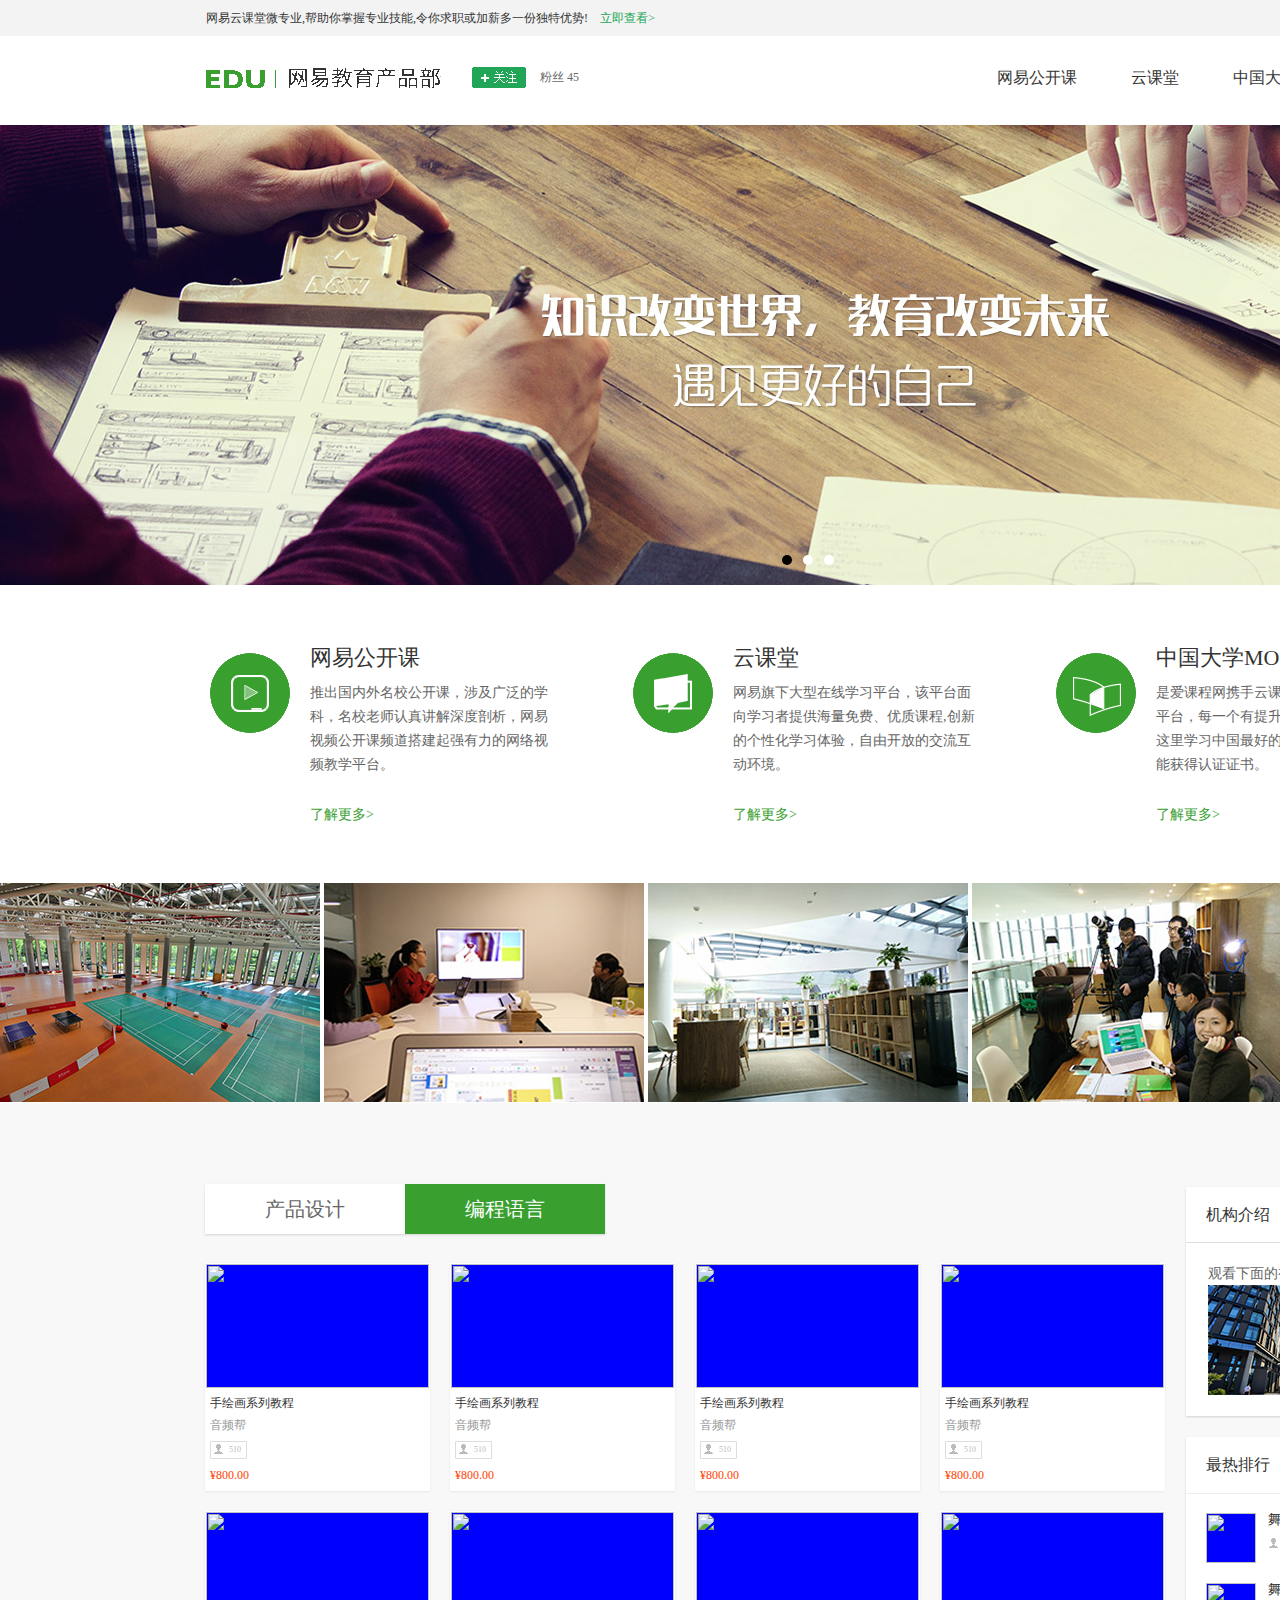
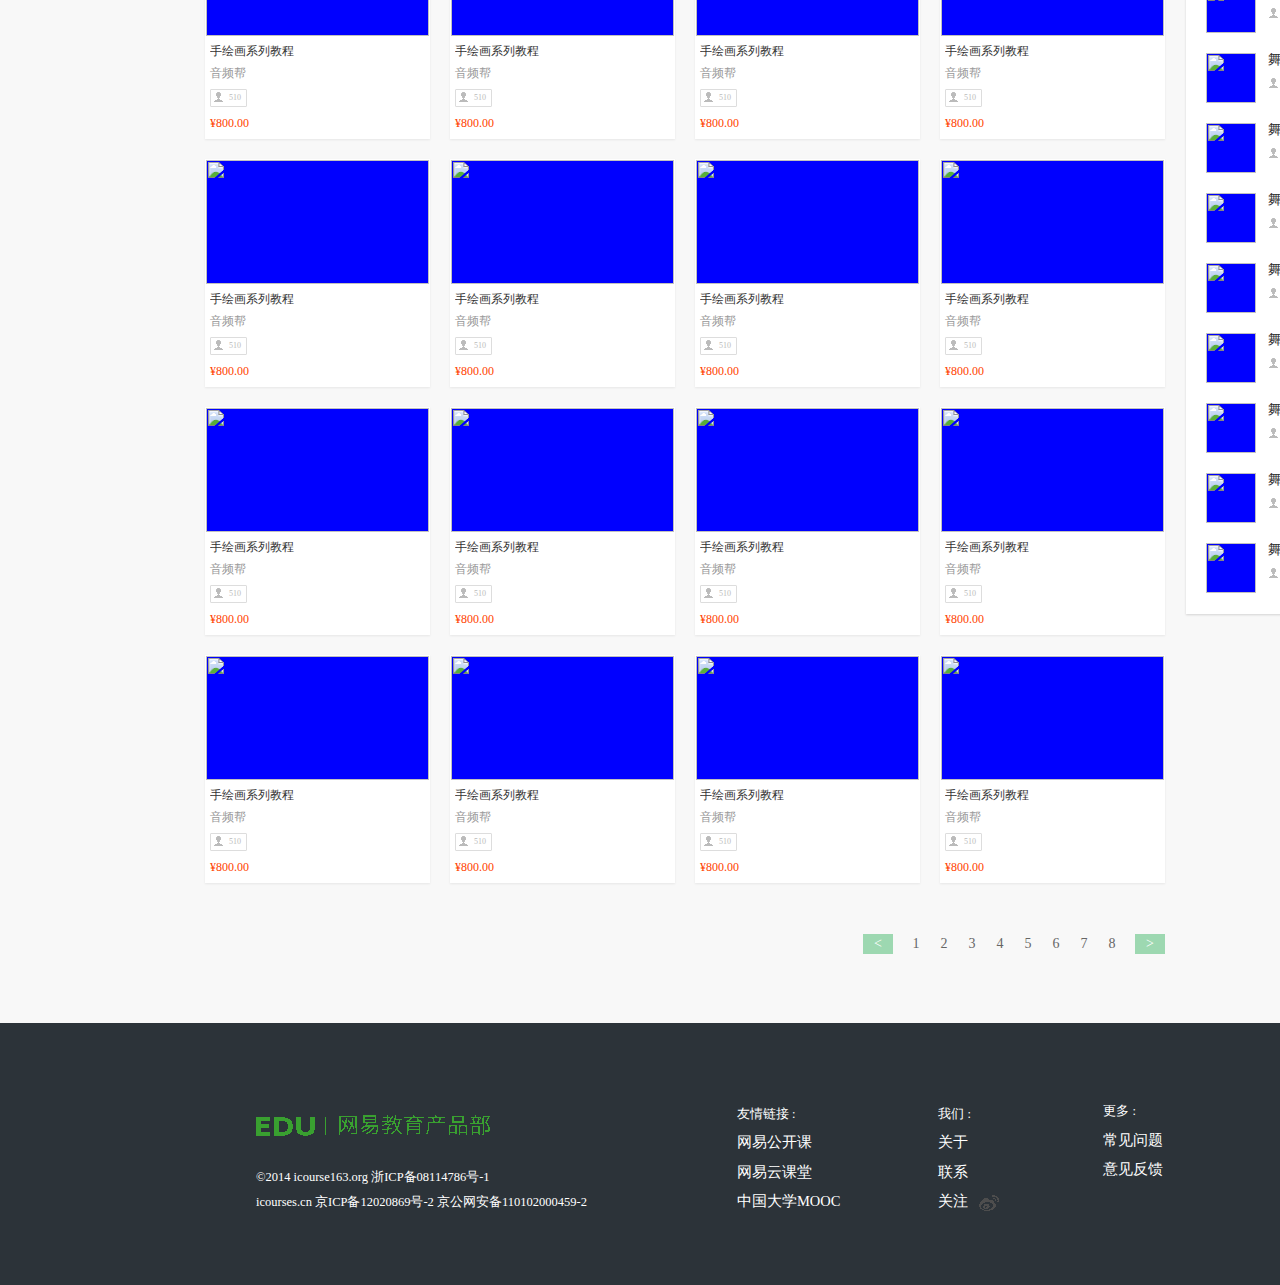
==== commit d5a25484: "kuanping" ====
--- a/web/index.html
+++ b/web/index.html
@@ -426,7 +426,7 @@
 					<!-- 课程列表 -->
 
 					<!-- 翻页器 -->
-					<div class="turn-page"><i>&lt;</i><div class="pageno"><i>1</i><i>2</i><i>3</i><i>4</i><i>5</i><i>6</i><i>7</i><i>8</i></div><i>&gt;</i></div>
+					<div class="turn-page"><i class="backward">&lt;</i><div class="pageno"><i>1</i><i>2</i><i>3</i><i>4</i><i>5</i><i>6</i><i>7</i><i>8</i></div><i class="forward">&gt;</i></div>
 					<!-- 翻页器 -->
 				</div>
 				<div class="right">
@@ -547,6 +547,7 @@
 		</ul>
 	</div>
 	<!-- 页脚 -->
+	<script type="text/javascript" src="src/javascript/html.js"></script>
 	<script type="text/javascript" src="src/javascript/shim.js"></script>
 	<script type="text/javascript" src="src/javascript/hover.js"></script>
 	<script type="text/javascript" src="src/javascript/click.js"></script>
--- a/web/src/css/base.css
+++ b/web/src/css/base.css
@@ -47,7 +47,7 @@
 .center{width: 1206px;margin: 0 auto;}
 /*两栏布局*/
 .left,.right{display: inline-block;}
-.left{width: 980px;}
+.left{width: 980px;position: relative;}
 .right{width: 225px;margin-top: 3px;margin-left: 1px;}
 
 /*左栏*/
@@ -64,14 +64,14 @@
 .left ul li .normal{height: 82px;margin-left: 5px;}
 .left ul li span{display: block;margin-top: 10px;}
 .left ul li .normal .publisher{font: 12px/1 "微软雅黑";color: #999;}
-.left ul li .normal .people{width: 40px;height: 16px;border: 1px solid #ddd;font: 8px/16px "微软雅黑";color: #bbb;border-radius: 1px;} /*ie8不兼容border-radius*/
+.left ul li .normal .people{display: inline-block;height: 16px;padding-right: 5px;border: 1px solid #ddd;font: 8px/16px "微软雅黑";color: #bbb;border-radius: 1px;} /*ie8不兼容border-radius*/
 .left ul li .people:before{content: "";display: inline-block;width: 9px;height: 12px;margin:2px 6px 2px 3px;background: url(../../res/images/sprite.png) no-repeat -234px 0;vertical-align: middle;}
 .left ul li .normal .price{font: 12px/1 "微软雅黑";color: #ff3f00;}
 .left ul li .hover{display: none;}
 /*翻页器*/
-.left .turn-page{width: 302px;height: 20px;margin-top: 31px;margin-left: 658px;text-align: center;vertical-align: middle;}
+.left .turn-page{/*width: 302px;*/position: absolute;right: 20px;height: 20px;margin-top: 31px;margin-left: 658px;text-align: center;vertical-align: middle;}
 .left .turn-page i{display: inline-block;width: 30px;font: 14px/20px "微软雅黑";color: white;background: #9dd8b1;}
-.left .turn-page .pageno{display: inline-block;width: 224px;padding: 0 9px;}
+.left .turn-page .pageno{display: inline-block;/*width: 224px;*/padding: 0 9px;}
 .left .turn-page .pageno i{width: 20px;margin: 0 4px;color: #666;background: transparent;}
 /*hover状态*/
 .left .turn-page:hover{cursor: pointer;}
@@ -93,7 +93,7 @@
 .right .hot-rank ul li:hover{border-right: 1px solid #cbcbcb;}
 .right .hot-rank ul li img{display: inline-block;width: 50px;height: 50px;background: blue;}
 .right .hot-rank ul li div{display: inline-block;height: 50px;margin-left: 12px;vertical-align: top;}
-.right .hot-rank ul li div h5{margin-bottom: 10px;text-overflow: ellipsis;overflow: hidden;white-space: nowrap;font: 14px/1 "微软雅黑";}
+.right .hot-rank ul li div h5{width: 140px;margin-bottom: 10px;text-overflow: ellipsis;overflow: hidden;white-space: nowrap;font: 14px/1 "微软雅黑";}
 .right .hot-rank ul li div span{display: inline-block;font: 8px/14px "微软雅黑";color: #bbb;}
 .right .hot-rank ul li div span:before{content: "";display: inline-block;width: 9px;height: 12px;margin:1px 6px 1px 1px;background: url(../../res/images/sprite.png) no-repeat -234px 0;vertical-align: middle;}
 
--- a/web/src/css/hover.css
+++ b/web/src/css/hover.css
@@ -1,11 +1,11 @@
 /*由js实现课程列表hover状态*/
 /*利用relative在li元素上进行布局*/
-.jshover.ul.li{position: relative;left: -10px;top: -14px;margin: 0px 20px 0 0px;box-shadow: none;} 
+.jshover.ul.li{position: relative;left: -10px;top: -13px;margin: 0px 20px 0 0px;box-shadow: none;} 
 .jshover.ul.jcover{position: relative;width: 470px;height: 228px;padding: 10px 0 0 10px;background: white;box-shadow: 1px 1px 2px #c1c0c0,-1px -1px 2px #d3d1d2;}
-.jshover.ul.h5{display: inline-block;margin: 3px 0 2px 18px;font: 18px/20px "微软雅黑";color: #39a030;vertical-align: top;}
+.jshover.ul.h5{display: inline-block;width: 225px;margin: 3px 0 2px 18px;font: 18px/20px "微软雅黑";color: #39a030;vertical-align: top;}
 .jshover.ul.jnormal{display: none;}
 .jshover.ul.jhover{display: inline-block;position: absolute;left: 256px;top: 46px;font: 12px/20px "微软雅黑";color: #666;}
 .jshover.ul.span{margin: 0;}
 .jshover.ul.jpeople{margin-bottom: 7px;}
 .jshover.ul.jpeople:before{margin:4px 6px 4px 1px;content: "";display: inline-block;width: 9px;height: 12px;background: url(../../res/images/sprite.png) no-repeat -234px 0;vertical-align: middle;}
-.jshover.ul.describe{display: block;margin-top: 19px;margin-left: -10px;padding: 17px 33px 18px 38px;font: 14px/24px "微软雅黑";color: #666;background: #f8f8f8;}
+.jshover.ul.describe{display: inline-block;width: 437px;height: 48px;overflow: hidden;margin: 19px 0 -24px -10px;padding: 17px 33px 18px 10px;font: 14px/24px "微软雅黑";color: #666;background: #f8f8f8;}
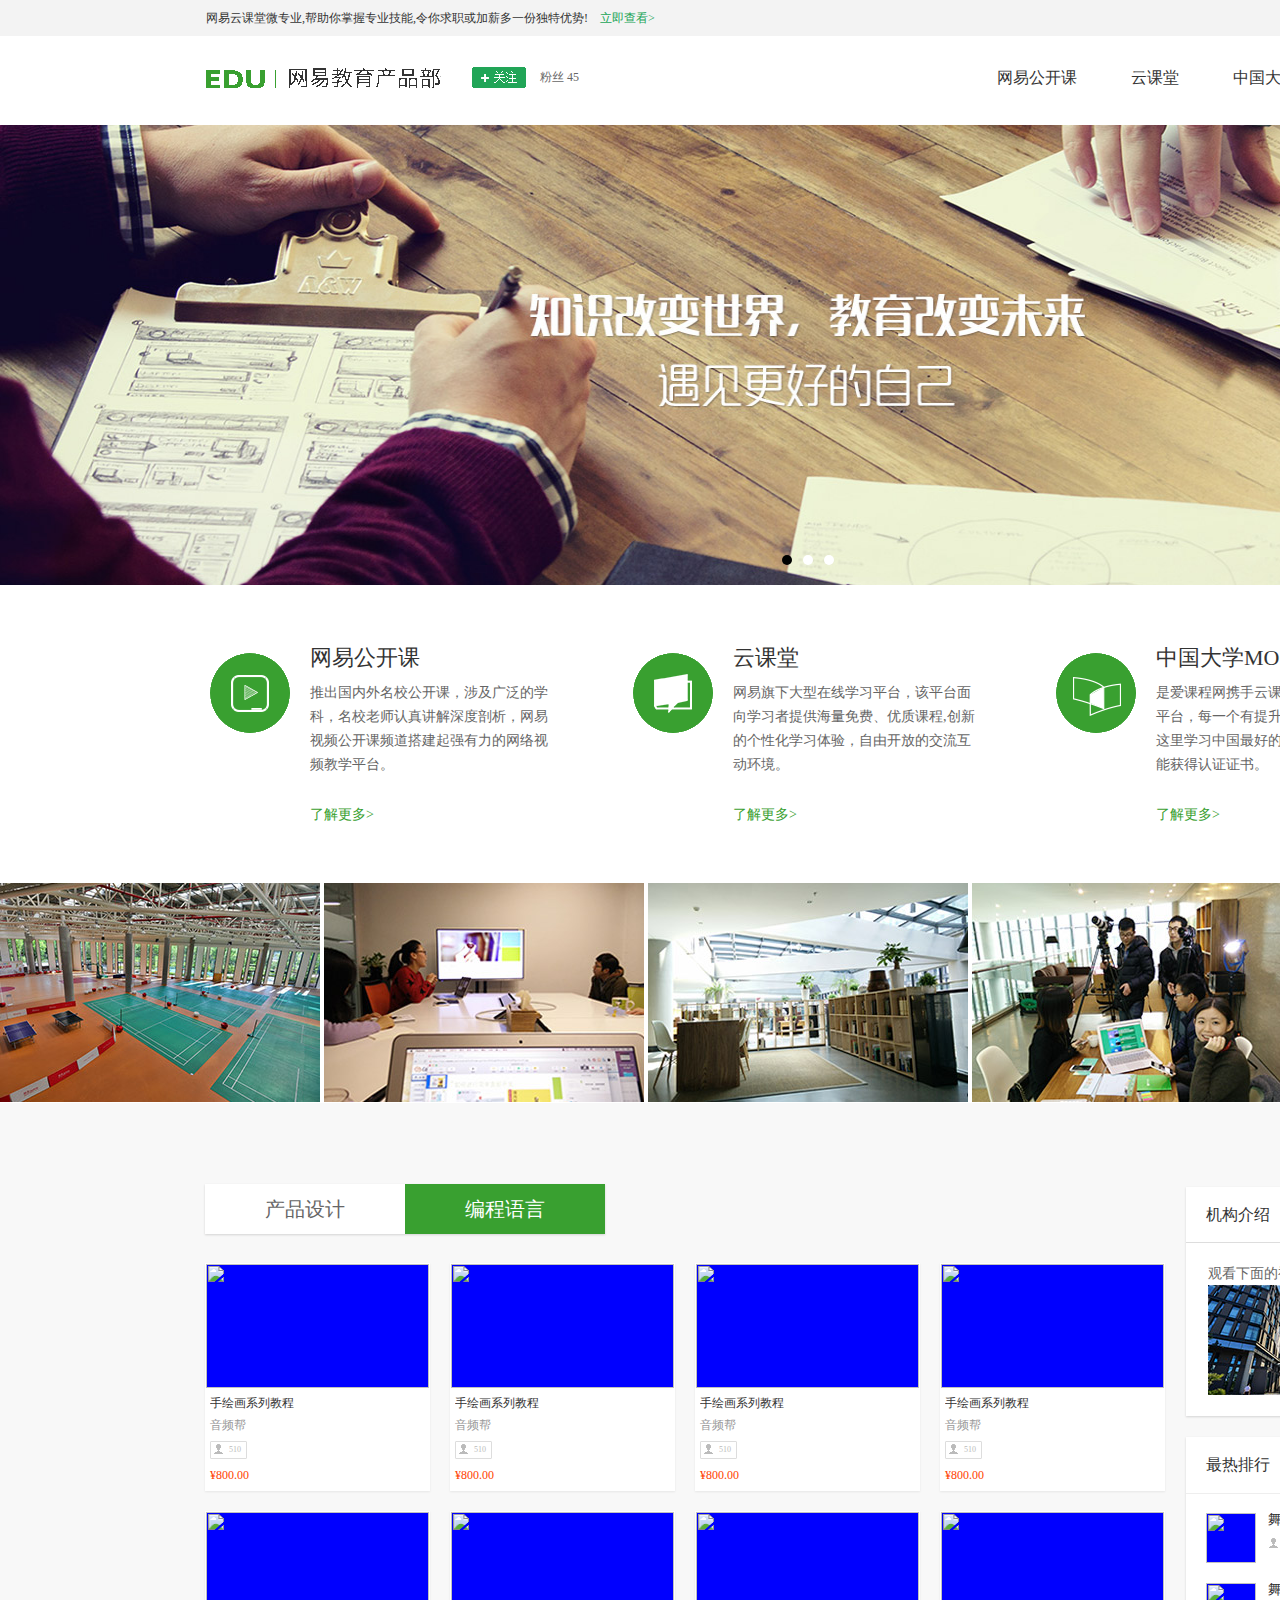
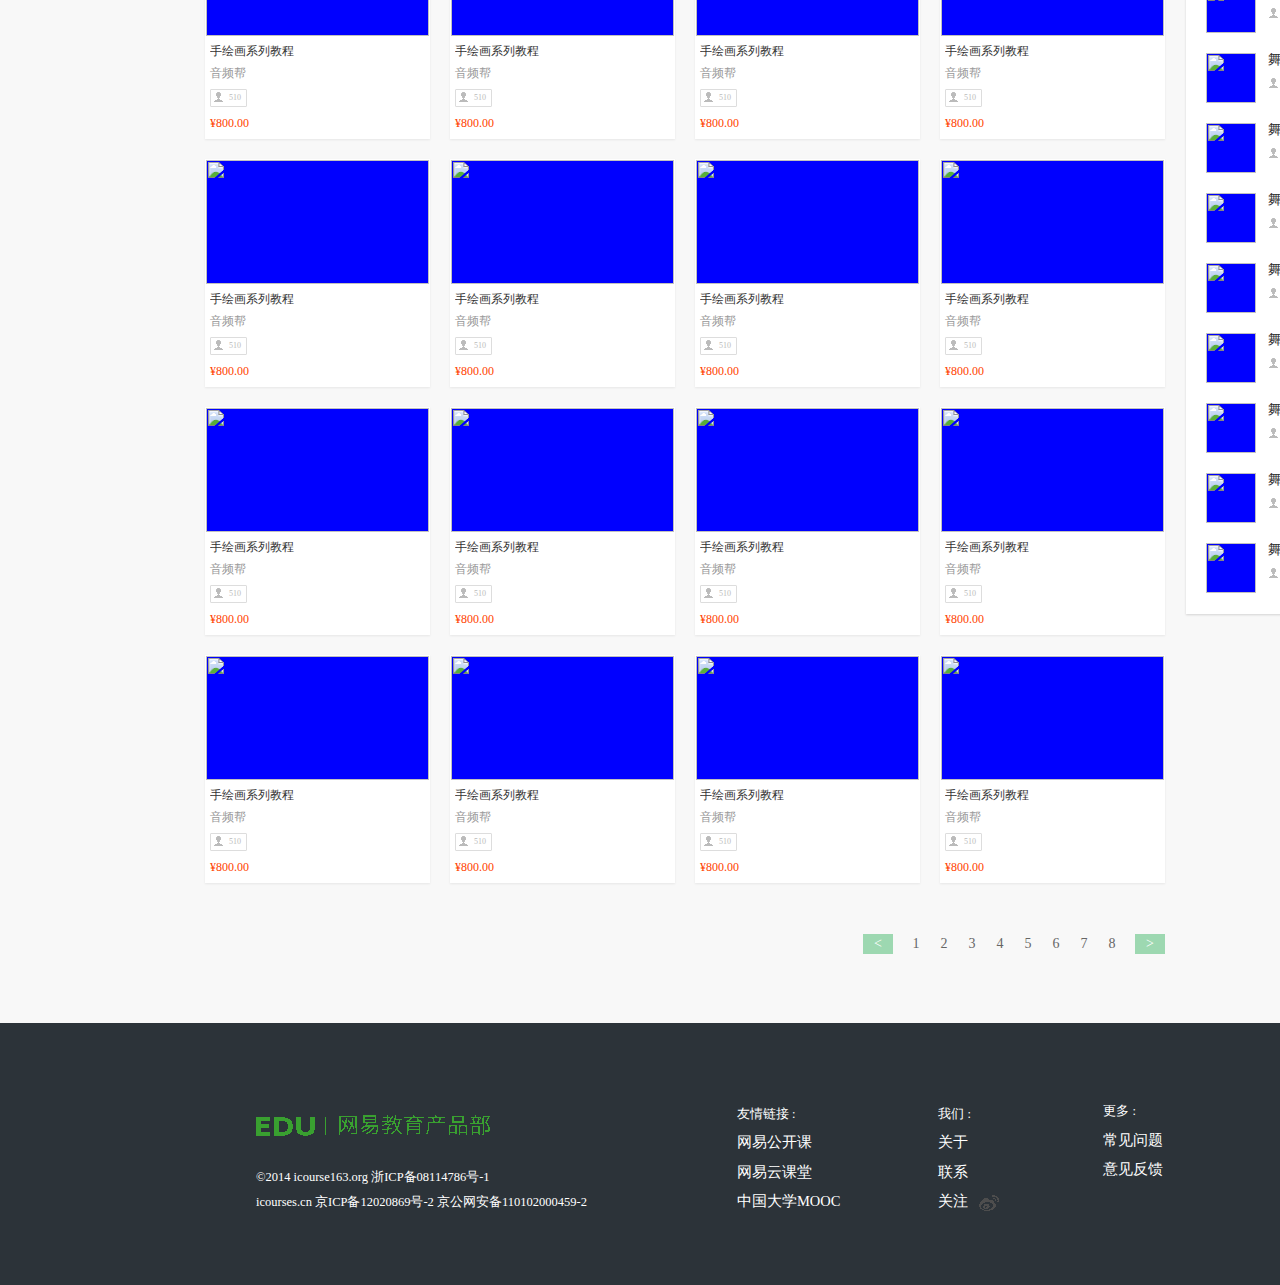
==== commit edb6f939: "ok" ====
--- a/web/index.html
+++ b/web/index.html
@@ -2,12 +2,14 @@
 <html lang="en">
 <head>
 	<meta charset="UTF-8">
-	<meta http-equiv="X-UA-Compatible" content="IE=8,chrome=1">
+	<!-- <meta http-equiv="X-UA-Compatible" content="IE=8,chrome=1"> -->
+	<meta name="description" content="网易前端微专业开发实践作业">
 	<title>EDU 网易教育产品</title>
 	<link rel="stylesheet" type="text/css" href="src/css/reset.css">
 	<link rel="stylesheet" type="text/css" href="src/css/base.css">
 	<link rel="stylesheet" type="text/css" href="src/css/hover.css">
 	<link rel="stylesheet" type="text/css" href="src/css/click.css">
+	<link rel="stylesheet" type="text/css" href="src/css/narrow.css">
 	<style type="text/css"></style>
 </head>
 <body>
@@ -66,7 +68,7 @@
 				<li><img src="res/images/work02.jpg"></li>
 				<li><img src="res/images/work03.jpg"></li>
 				<li><img src="res/images/work04.jpg"></li>
-				<li><img src="res/images/work05.jpg"></li>
+				<li class="last"><img src="res/images/work05.jpg"></li>
 			</ul>
 		<!-- 工作环境 -->
 		</div>
@@ -337,75 +339,75 @@
 								<p class="hover">生活中不乏有很多美好的画面,何不用画笔记录下来呢?那么就跟几分钟网一起来记录美好画面吧!</p>
 							</div>
 						</li>
-						<li>
-							<div class="cover">
-								<img src="#">
-								<h5>手绘画系列教程</h5>
-								<div class="normal">
-									<span class="publisher">音频帮</span>
-									<span class="people">510</span>
-									<span class="price">¥800.00</span>
-								</div>
-								<div class="hover">
-									<span class="people">57人在学</span>
-									<span class="publisher">发布者: 几分钟网</span>
-									<span class="category">分类: 手绘设计</span>
-								</div>
-								<p class="hover">生活中不乏有很多美好的画面,何不用画笔记录下来呢?那么就跟几分钟网一起来记录美好画面吧!</p>
-							</div>
-						</li>
-						<li>
-							<div class="cover">
-								<img src="#">
-								<h5>手绘画系列教程</h5>
-								<div class="normal">
-									<span class="publisher">音频帮</span>
-									<span class="people">510</span>
-									<span class="price">¥800.00</span>
-								</div>
-								<div class="hover">
-									<span class="people">57人在学</span>
-									<span class="publisher">发布者: 几分钟网</span>
-									<span class="category">分类: 手绘设计</span>
-								</div>
-								<p class="hover">生活中不乏有很多美好的画面,何不用画笔记录下来呢?那么就跟几分钟网一起来记录美好画面吧!</p>
-							</div>
-						</li>
-						<li>
-							<div class="cover">
-								<img src="#">
-								<h5>手绘画系列教程</h5>
-								<div class="normal">
-									<span class="publisher">音频帮</span>
-									<span class="people">510</span>
-									<span class="price">¥800.00</span>
-								</div>
-								<div class="hover">
-									<span class="people">57人在学</span>
-									<span class="publisher">发布者: 几分钟网</span>
-									<span class="category">分类: 手绘设计</span>
-								</div>
-								<p class="hover">生活中不乏有很多美好的画面,何不用画笔记录下来呢?那么就跟几分钟网一起来记录美好画面吧!</p>
-							</div>
-						</li>
-						<li>
-							<div class="cover">
-								<img src="#">
-								<h5>手绘画系列教程</h5>
-								<div class="normal">
-									<span class="publisher">音频帮</span>
-									<span class="people">510</span>
-									<span class="price">¥800.00</span>
-								</div>
-								<div class="hover">
-									<span class="people">57人在学</span>
-									<span class="publisher">发布者: 几分钟网</span>
-									<span class="category">分类: 手绘设计</span>
-								</div>
-								<p class="hover">生活中不乏有很多美好的画面,何不用画笔记录下来呢?那么就跟几分钟网一起来记录美好画面吧!</p>
-							</div>
-						</li>
-						<li>
+						<li class="hidden">
+							<div class="cover">
+								<img src="#">
+								<h5>手绘画系列教程</h5>
+								<div class="normal">
+									<span class="publisher">音频帮</span>
+									<span class="people">510</span>
+									<span class="price">¥800.00</span>
+								</div>
+								<div class="hover">
+									<span class="people">57人在学</span>
+									<span class="publisher">发布者: 几分钟网</span>
+									<span class="category">分类: 手绘设计</span>
+								</div>
+								<p class="hover">生活中不乏有很多美好的画面,何不用画笔记录下来呢?那么就跟几分钟网一起来记录美好画面吧!</p>
+							</div>
+						</li>
+						<li class="hidden">
+							<div class="cover">
+								<img src="#">
+								<h5>手绘画系列教程</h5>
+								<div class="normal">
+									<span class="publisher">音频帮</span>
+									<span class="people">510</span>
+									<span class="price">¥800.00</span>
+								</div>
+								<div class="hover">
+									<span class="people">57人在学</span>
+									<span class="publisher">发布者: 几分钟网</span>
+									<span class="category">分类: 手绘设计</span>
+								</div>
+								<p class="hover">生活中不乏有很多美好的画面,何不用画笔记录下来呢?那么就跟几分钟网一起来记录美好画面吧!</p>
+							</div>
+						</li>
+						<li class="hidden">
+							<div class="cover">
+								<img src="#">
+								<h5>手绘画系列教程</h5>
+								<div class="normal">
+									<span class="publisher">音频帮</span>
+									<span class="people">510</span>
+									<span class="price">¥800.00</span>
+								</div>
+								<div class="hover">
+									<span class="people">57人在学</span>
+									<span class="publisher">发布者: 几分钟网</span>
+									<span class="category">分类: 手绘设计</span>
+								</div>
+								<p class="hover">生活中不乏有很多美好的画面,何不用画笔记录下来呢?那么就跟几分钟网一起来记录美好画面吧!</p>
+							</div>
+						</li>
+						<li class="hidden">
+							<div class="cover">
+								<img src="#">
+								<h5>手绘画系列教程</h5>
+								<div class="normal">
+									<span class="publisher">音频帮</span>
+									<span class="people">510</span>
+									<span class="price">¥800.00</span>
+								</div>
+								<div class="hover">
+									<span class="people">57人在学</span>
+									<span class="publisher">发布者: 几分钟网</span>
+									<span class="category">分类: 手绘设计</span>
+								</div>
+								<p class="hover">生活中不乏有很多美好的画面,何不用画笔记录下来呢?那么就跟几分钟网一起来记录美好画面吧!</p>
+							</div>
+						</li>
+						<li class="hidden">
 							<div class="cover">
 								<img src="#">
 								<h5>手绘画系列教程</h5>
@@ -547,6 +549,10 @@
 		</ul>
 	</div>
 	<!-- 页脚 -->
+	
+	<!--[if lt IE 9]>
+	<script type="text/javascript" src="src/javascript/MediaQueryPolyfill/respond.min.js"></script>
+	<![endif]-->
 	<script type="text/javascript" src="src/javascript/html.js"></script>
 	<script type="text/javascript" src="src/javascript/shim.js"></script>
 	<script type="text/javascript" src="src/javascript/hover.js"></script>
--- a/web/src/css/base.css
+++ b/web/src/css/base.css
@@ -69,9 +69,9 @@
 .left ul li .normal .price{font: 12px/1 "微软雅黑";color: #ff3f00;}
 .left ul li .hover{display: none;}
 /*翻页器*/
-.left .turn-page{/*width: 302px;*/position: absolute;right: 20px;height: 20px;margin-top: 31px;margin-left: 658px;text-align: center;vertical-align: middle;}
+.left .turn-page{position: absolute;right: 20px;height: 20px;margin-top: 31px;margin-left: 658px;text-align: center;vertical-align: middle;}
 .left .turn-page i{display: inline-block;width: 30px;font: 14px/20px "微软雅黑";color: white;background: #9dd8b1;}
-.left .turn-page .pageno{display: inline-block;/*width: 224px;*/padding: 0 9px;}
+.left .turn-page .pageno{display: inline-block;padding: 0 9px;}
 .left .turn-page .pageno i{width: 20px;margin: 0 4px;color: #666;background: transparent;}
 /*hover状态*/
 .left .turn-page:hover{cursor: pointer;}
--- a/web/src/css/narrow.css
+++ b/web/src/css/narrow.css
@@ -0,0 +1,20 @@
+/*窄屏布局*/
+@media screen and (max-width: 1205px){
+	body{width: 1364px;}
+	.top-notify i{margin-left: 416px;}
+	.nav a[href*="open"]{margin-left: 166px;}
+	.jsclick.nav.a.open{margin-left: 114px;}
+	.product li{width: 339px;}
+	.product li p{width: 178px;}
+	.work li:first-child{width: 194px;}
+	.work li:first-child img{width: 194px;height: 219px;}
+	.work .last{width: 194px;}
+	.work .last img{width: 194px;height: 219px;}
+	.center{width: 954px;}
+	.left{width: 728px;}
+	.left ul li{margin-right: 17px;}
+	.left ul .hidden{display: none;}   /* 隐藏多余的item */
+	.jshover.ul.li{margin: 0px 17px 0 0px;}
+	.left .turn-page{margin-left: 406px;}
+	.footer{padding-left: 212px;padding-right: 172px;}
+}